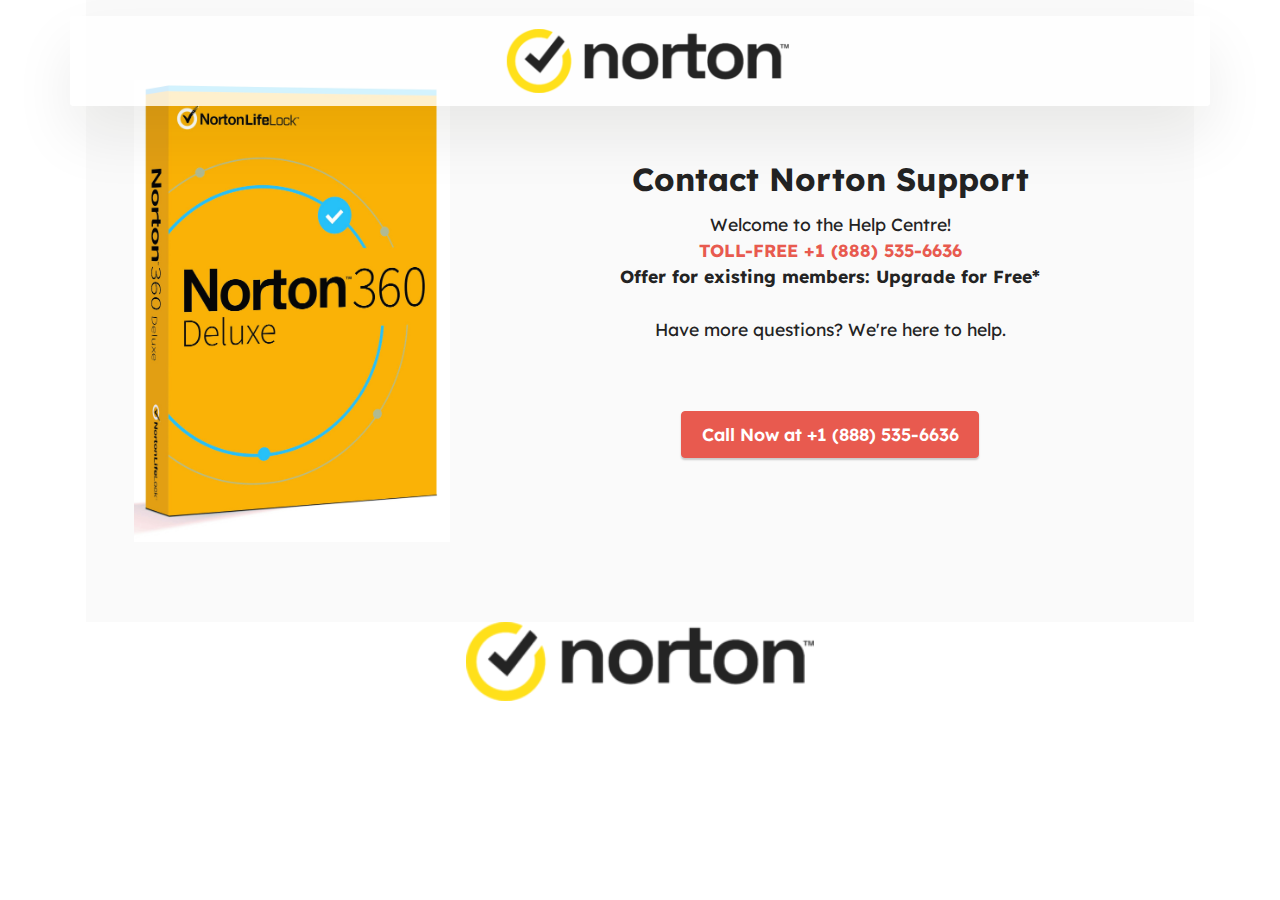
==== 1111.html @ 4863f23b "Add files via upload" ====
<!DOCTYPE html>
<html  >
<head>
  <!-- Site made with Mobirise Website Builder v5.9.6, https://mobirise.com -->
  <meta charset="UTF-8">
  <meta http-equiv="X-UA-Compatible" content="IE=edge">
  <meta name="generator" content="Mobirise v5.9.6, mobirise.com">
  <meta name="viewport" content="width=device-width, initial-scale=1, minimum-scale=1">
  <link rel="shortcut icon" href="assets/images/logo.png" type="image/x-icon">
  <meta name="description" content="">
  
  
  <title>Customer Service Number</title>
  <link rel="stylesheet" href="assets/web/assets/mobirise-icons2/mobirise2.css">
  <link rel="stylesheet" href="assets/bootstrap/css/bootstrap.min.css">
  <link rel="stylesheet" href="assets/bootstrap/css/bootstrap-grid.min.css">
  <link rel="stylesheet" href="assets/bootstrap/css/bootstrap-reboot.min.css">
  <link rel="stylesheet" href="assets/dropdown/css/style.css">
  <link rel="stylesheet" href="assets/theme/css/style.css">
  <link rel="preload" href="https://fonts.googleapis.com/css?family=Lexend:100,200,300,400,500,600,700,800,900&display=swap" as="style" onload="this.onload=null;this.rel='stylesheet'">
  <noscript><link rel="stylesheet" href="https://fonts.googleapis.com/css?family=Lexend:100,200,300,400,500,600,700,800,900&display=swap"></noscript>
  <link rel="preload" as="style" href="assets/mobirise/css/mbr-additional.css"><link rel="stylesheet" href="assets/mobirise/css/mbr-additional.css" type="text/css">

  
  
  
</head>
<body>
  
  <section data-bs-version="5.1" class="menu menu4 cid-udBqmnS8OK" once="menu" id="menu04-7">
	

	<nav class="navbar navbar-dropdown navbar-fixed-top navbar-expand-lg">
		<div class="container">
			<div class="navbar-brand">
				<span class="navbar-logo">
					<a href="tel:+18885356636">
						<img src="assets/images/nortonfull-horizontal-light-rgb-web-300x68.png" alt="Mobirise Website Builder" style="height: 4rem;">
					</a>
				</span>
				
			</div>
			
			
		</div>
	</nav>
</section>

<section data-bs-version="5.1" class="features17 cid-udBsUgcvlg" id="features17-9">
    

    
    
    <div class="container">
        <div class="content-wrapper">
            <div class="row align-items-center">
                <div class="col-12 col-lg-4">
                    <div class="image-wrapper">
                        <img src="assets/images/norton-360-deluxe-no-d-r-1.jpg" alt="Mobirise Website Builder">
                    </div>
                </div>
                <div class="col-12 col-lg">
                    <div class="text-wrapper">
                        <h6 class="card-title mbr-fonts-style display-5"><a href="tel:+18885356636" class="text-black"><strong>Contact Norton Support</strong></a></h6>
                        <p class="mbr-text mbr-fonts-style mb-4 display-4">
                            Welcome to the Help Centre!<br><a href="tel:+18885356636" class="text-primary"><strong>TOLL-FREE +1 (888) 535-6636</strong></a><br><strong>Offer for existing members: Upgrade for Free*</strong><br><br>Have more questions? We're here to help.<strong><br></strong><br></p>
                        <div class="mbr-section-btn mt-3"><a class="btn btn-primary display-4" href="https://mobiri.se">Call Now at +1 (888) 535-6636</a></div>
                    </div>
                </div>
            </div>
        </div>
    </div>
</section>

<section data-bs-version="5.1" class="image3 cid-udBuRyTdxO" id="image3-a">
    

    
    

    <div class="container">
        <div class="row justify-content-center">
            <div class="col-12 col-lg-4">
                <div class="image-wrapper">
                    <a href="tel:+18885356636"><img src="assets/images/nortonfull-horizontal-light-rgb-web-300x68.png" alt="Mobirise Website Builder"></a>
                    
                </div>
            </div>
        </div>
    </div>
</section>  
  
  
</body>
</html>
---- assets/web/assets/mobirise-icons2/mobirise2.css ----
@font-face {
  font-family: 'Moririse2';
  font-display: swap;
  src:  url('mobirise2.eot?f2bix4');
  src:  url('mobirise2.eot?f2bix4#iefix') format('embedded-opentype'),
    url('mobirise2.ttf?f2bix4') format('truetype'),
    url('mobirise2.woff?f2bix4') format('woff'),
    url('mobirise2.svg?f2bix4#mobirise2') format('svg');
  font-weight: normal;
  font-style: normal;
}

[class^="mobi-"], [class*=" mobi-"] {
  /* use !important to prevent issues with browser extensions that change fonts */
  font-family: 'Moririse2' !important;
  speak: none;
  font-style: normal;
  font-weight: normal;
  font-variant: normal;
  text-transform: none;
  line-height: 1;

  /* Better Font Rendering =========== */
  -webkit-font-smoothing: antialiased;
  -moz-osx-font-smoothing: grayscale;
}

.mobi-mbri-add-submenu:before {
  content: "\e900";
}
.mobi-mbri-alert:before {
  content: "\e901";
}
.mobi-mbri-align-center:before {
  content: "\e902";
}
.mobi-mbri-align-justify:before {
  content: "\e903";
}
.mobi-mbri-align-left:before {
  content: "\e904";
}
.mobi-mbri-align-right:before {
  content: "\e905";
}
.mobi-mbri-android:before {
  content: "\e906";
}
.mobi-mbri-apple:before {
  content: "\e907";
}
.mobi-mbri-arrow-down:before {
  content: "\e908";
}
.mobi-mbri-arrow-next:before {
  content: "\e909";
}
.mobi-mbri-arrow-prev:before {
  content: "\e90a";
}
.mobi-mbri-arrow-up:before {
  content: "\e90b";
}
.mobi-mbri-bold:before {
  content: "\e90c";
}
.mobi-mbri-bookmark:before {
  content: "\e90d";
}
.mobi-mbri-bootstrap:before {
  content: "\e90e";
}
.mobi-mbri-briefcase:before {
  content: "\e90f";
}
.mobi-mbri-browse:before {
  content: "\e910";
}
.mobi-mbri-bulleted-list:before {
  content: "\e911";
}
.mobi-mbri-calendar:before {
  content: "\e912";
}
.mobi-mbri-camera:before {
  content: "\e913";
}
.mobi-mbri-cart-add:before {
  content: "\e914";
}
.mobi-mbri-cart-full:before {
  content: "\e915";
}
.mobi-mbri-cash:before {
  content: "\e916";
}
.mobi-mbri-change-style:before {
  content: "\e917";
}
.mobi-mbri-chat:before {
  content: "\e918";
}
.mobi-mbri-clock:before {
  content: "\e919";
}
.mobi-mbri-close:before {
  content: "\e91a";
}
.mobi-mbri-cloud:before {
  content: "\e91b";
}
.mobi-mbri-code:before {
  content: "\e91c";
}
.mobi-mbri-contact-form:before {
  content: "\e91d";
}
.mobi-mbri-credit-card:before {
  content: "\e91e";
}
.mobi-mbri-cursor-click:before {
  content: "\e91f";
}
.mobi-mbri-cust-feedback:before {
  content: "\e920";
}
.mobi-mbri-database:before {
  content: "\e921";
}
.mobi-mbri-delivery:before {
  content: "\e922";
}
.mobi-mbri-desktop:before {
  content: "\e923";
}
.mobi-mbri-devices:before {
  content: "\e924";
}
.mobi-mbri-down:before {
  content: "\e925";
}
.mobi-mbri-download-2:before {
  content: "\e926";
}
.mobi-mbri-download:before {
  content: "\e927";
}
.mobi-mbri-drag-n-drop-2:before {
  content: "\e928";
}
.mobi-mbri-drag-n-drop:before {
  content: "\e929";
}
.mobi-mbri-edit-2:before {
  content: "\e92a";
}
.mobi-mbri-edit:before {
  content: "\e92b";
}
.mobi-mbri-error:before {
  content: "\e92c";
}
.mobi-mbri-extension:before {
  content: "\e92d";
}
.mobi-mbri-features:before {
  content: "\e92e";
}
.mobi-mbri-file:before {
  content: "\e92f";
}
.mobi-mbri-flag:before {
  content: "\e930";
}
.mobi-mbri-folder:before {
  content: "\e931";
}
.mobi-mbri-gift:before {
  content: "\e932";
}
.mobi-mbri-github:before {
  content: "\e933";
}
.mobi-mbri-globe-2:before {
  content: "\e934";
}
.mobi-mbri-globe:before {
  content: "\e935";
}
.mobi-mbri-growing-chart:before {
  content: "\e936";
}
.mobi-mbri-hearth:before {
  content: "\e937";
}
.mobi-mbri-help:before {
  content: "\e938";
}
.mobi-mbri-home:before {
  content: "\e939";
}
.mobi-mbri-hot-cup:before {
  content: "\e93a";
}
.mobi-mbri-idea:before {
  content: "\e93b";
}
.mobi-mbri-image-gallery:before {
  content: "\e93c";
}
.mobi-mbri-image-slider:before {
  content: "\e93d";
}
.mobi-mbri-info:before {
  content: "\e93e";
}
.mobi-mbri-italic:before {
  content: "\e93f";
}
.mobi-mbri-key:before {
  content: "\e940";
}
.mobi-mbri-laptop:before {
  content: "\e941";
}
.mobi-mbri-layers:before {
  content: "\e942";
}
.mobi-mbri-left-right:before {
  content: "\e943";
}
.mobi-mbri-left:before {
  content: "\e944";
}
.mobi-mbri-letter:before {
  content: "\e945";
}
.mobi-mbri-like:before {
  content: "\e946";
}
.mobi-mbri-link:before {
  content: "\e947";
}
.mobi-mbri-lock:before {
  content: "\e948";
}
.mobi-mbri-login:before {
  content: "\e949";
}
.mobi-mbri-logout:before {
  content: "\e94a";
}
.mobi-mbri-magic-stick:before {
  content: "\e94b";
}
.mobi-mbri-map-pin:before {
  content: "\e94c";
}
.mobi-mbri-menu:before {
  content: "\e94d";
}
.mobi-mbri-mobile-2:before {
  content: "\e94e";
}
.mobi-mbri-mobile-horizontal:before {
  content: "\e94f";
}
.mobi-mbri-mobile:before {
  content: "\e950";
}
.mobi-mbri-mobirise:before {
  content: "\e951";
}
.mobi-mbri-more-horizontal:before {
  content: "\e952";
}
.mobi-mbri-more-vertical:before {
  content: "\e953";
}
.mobi-mbri-music:before {
  content: "\e954";
}
.mobi-mbri-new-file:before {
  content: "\e955";
}
.mobi-mbri-numbered-list:before {
  content: "\e956";
}
.mobi-mbri-opened-folder:before {
  content: "\e957";
}
.mobi-mbri-pages:before {
  content: "\e958";
}
.mobi-mbri-paper-plane:before {
  content: "\e959";
}
.mobi-mbri-paperclip:before {
  content: "\e95a";
}
.mobi-mbri-phone:before {
  content: "\e95b";
}
.mobi-mbri-photo:before {
  content: "\e95c";
}
.mobi-mbri-photos:before {
  content: "\e95d";
}
.mobi-mbri-pin:before {
  content: "\e95e";
}
.mobi-mbri-play:before {
  content: "\e95f";
}
.mobi-mbri-plus:before {
  content: "\e960";
}
.mobi-mbri-preview:before {
  content: "\e961";
}
.mobi-mbri-print:before {
  content: "\e962";
}
.mobi-mbri-protect:before {
  content: "\e963";
}
.mobi-mbri-question:before {
  content: "\e964";
}
.mobi-mbri-quote-left:before {
  content: "\e965";
}
.mobi-mbri-quote-right:before {
  content: "\e966";
}
.mobi-mbri-redo:before {
  content: "\e967";
}
.mobi-mbri-refresh:before {
  content: "\e968";
}
.mobi-mbri-responsive-2:before {
  content: "\e969";
}
.mobi-mbri-responsive:before {
  content: "\e96a";
}
.mobi-mbri-right:before {
  content: "\e96b";
}
.mobi-mbri-rocket:before {
  content: "\e96c";
}
.mobi-mbri-sad-face:before {
  content: "\e96d";
}
.mobi-mbri-sale:before {
  content: "\e96e";
}
.mobi-mbri-save:before {
  content: "\e96f";
}
.mobi-mbri-search:before {
  content: "\e970";
}
.mobi-mbri-setting-2:before {
  content: "\e971";
}
.mobi-mbri-setting-3:before {
  content: "\e972";
}
.mobi-mbri-setting:before {
  content: "\e973";
}
.mobi-mbri-share:before {
  content: "\e974";
}
.mobi-mbri-shopping-bag:before {
  content: "\e975";
}
.mobi-mbri-shopping-basket:before {
  content: "\e976";
}
.mobi-mbri-shopping-cart:before {
  content: "\e977";
}
.mobi-mbri-sites:before {
  content: "\e978";
}
.mobi-mbri-smile-face:before {
  content: "\e979";
}
.mobi-mbri-speed:before {
  content: "\e97a";
}
.mobi-mbri-star:before {
  content: "\e97b";
}
.mobi-mbri-success:before {
  content: "\e97c";
}
.mobi-mbri-sun:before {
  content: "\e97d";
}
.mobi-mbri-sun2:before {
  content: "\e97e";
}
.mobi-mbri-tablet-vertical:before {
  content: "\e97f";
}
.mobi-mbri-tablet:before {
  content: "\e980";
}
.mobi-mbri-target:before {
  content: "\e981";
}
.mobi-mbri-timer:before {
  content: "\e982";
}
.mobi-mbri-to-ftp:before {
  content: "\e983";
}
.mobi-mbri-to-local-drive:before {
  content: "\e984";
}
.mobi-mbri-touch-swipe:before {
  content: "\e985";
}
.mobi-mbri-touch:before {
  content: "\e986";
}
.mobi-mbri-trash:before {
  content: "\e987";
}
.mobi-mbri-underline:before {
  content: "\e988";
}
.mobi-mbri-undo:before {
  content: "\e989";
}
.mobi-mbri-unlink:before {
  content: "\e98a";
}
.mobi-mbri-unlock:before {
  content: "\e98b";
}
.mobi-mbri-up-down:before {
  content: "\e98c";
}
.mobi-mbri-up:before {
  content: "\e98d";
}
.mobi-mbri-update:before {
  content: "\e98e";
}
.mobi-mbri-upload-2:before {
  content: "\e98f";
}
.mobi-mbri-upload:before {
  content: "\e990";
}
.mobi-mbri-user-2:before {
  content: "\e991";
}
.mobi-mbri-user:before {
  content: "\e992";
}
.mobi-mbri-users:before {
  content: "\e993";
}
.mobi-mbri-video-play:before {
  content: "\e994";
}
.mobi-mbri-video:before {
  content: "\e995";
}
.mobi-mbri-watch:before {
  content: "\e996";
}
.mobi-mbri-website-theme-2:before {
  content: "\e997";
}
.mobi-mbri-website-theme:before {
  content: "\e998";
}
.mobi-mbri-wifi:before {
  content: "\e999";
}
.mobi-mbri-windows:before {
  content: "\e99a";
}
.mobi-mbri-zoom-in:before {
  content: "\e99b";
}
.mobi-mbri-zoom-out:before {
  content: "\e99c";
}
---- assets/dropdown/css/style.css ----
.navbar-dropdown {
  left: 0;
  padding: 0;
  position: absolute;
  right: 0;
  top: 0;
  transition: all 0.45s ease;
  z-index: 1030;
  background: #282828; }
  .navbar-dropdown .navbar-logo {
    margin-right: 0.8rem;
    transition: margin 0.3s ease-in-out;
    vertical-align: middle; }
    .navbar-dropdown .navbar-logo img {
      height: 3.125rem;
      transition: all 0.3s ease-in-out; }
    .navbar-dropdown .navbar-logo.mbr-iconfont {
      font-size: 3.125rem;
      line-height: 3.125rem; }
  .navbar-dropdown .navbar-caption {
    font-weight: 700;
    white-space: normal;
    vertical-align: -4px;
    line-height: 3.125rem !important; }
    .navbar-dropdown .navbar-caption, .navbar-dropdown .navbar-caption:hover {
      color: inherit;
      text-decoration: none; }
  .navbar-dropdown .mbr-iconfont + .navbar-caption {
    vertical-align: -1px; }
  .navbar-dropdown.navbar-fixed-top {
    position: fixed; }
  .navbar-dropdown .navbar-brand span {
    vertical-align: -4px; }
  .navbar-dropdown.bg-color.transparent {
    background: none; }
  .navbar-dropdown.navbar-short .navbar-brand {
    padding: 0.625rem 0; }
    .navbar-dropdown.navbar-short .navbar-brand span {
      vertical-align: -1px; }
  .navbar-dropdown.navbar-short .navbar-caption {
    line-height: 2.375rem !important;
    vertical-align: -2px; }
  .navbar-dropdown.navbar-short .navbar-logo {
    margin-right: 0.5rem; }
    .navbar-dropdown.navbar-short .navbar-logo img {
      height: 2.375rem; }
    .navbar-dropdown.navbar-short .navbar-logo.mbr-iconfont {
      font-size: 2.375rem;
      line-height: 2.375rem; }
  .navbar-dropdown.navbar-short .mbr-table-cell {
    height: 3.625rem; }
  .navbar-dropdown .navbar-close {
    left: 0.6875rem;
    position: fixed;
    top: 0.75rem;
    z-index: 1000; }
  .navbar-dropdown .hamburger-icon {
    content: "";
    display: inline-block;
    vertical-align: middle;
    width: 16px;
    -webkit-box-shadow: 0 -6px 0 1px #282828,0 0 0 1px #282828,0 6px 0 1px #282828;
    -moz-box-shadow: 0 -6px 0 1px #282828,0 0 0 1px #282828,0 6px 0 1px #282828;
    box-shadow: 0 -6px 0 1px #282828,0 0 0 1px #282828,0 6px 0 1px #282828; }

.dropdown-menu .dropdown-toggle[data-toggle="dropdown-submenu"]::after {
  border-bottom: 0.35em solid transparent;
  border-left: 0.35em solid;
  border-right: 0;
  border-top: 0.35em solid transparent;
  margin-left: 0.3rem; }

.dropdown-menu .dropdown-item:focus {
  outline: 0; }

.nav-dropdown {
  font-size: 0.75rem;
  font-weight: 500;
  height: auto !important; }
  .nav-dropdown .nav-btn {
    padding-left: 1rem; }
  .nav-dropdown .link {
    margin: .667em 1.667em;
    font-weight: 500;
    padding: 0;
    transition: color .2s ease-in-out; }
    .nav-dropdown .link.dropdown-toggle {
      margin-right: 2.583em; }
      .nav-dropdown .link.dropdown-toggle::after {
        margin-left: .25rem;
        border-top: 0.35em solid;
        border-right: 0.35em solid transparent;
        border-left: 0.35em solid transparent;
        border-bottom: 0; }
      .nav-dropdown .link.dropdown-toggle[aria-expanded="true"] {
        margin: 0;
        padding: 0.667em 3.263em  0.667em 1.667em; }
  .nav-dropdown .link::after,
  .nav-dropdown .dropdown-item::after {
    color: inherit; }
  .nav-dropdown .btn {
    font-size: 0.75rem;
    font-weight: 700;
    letter-spacing: 0;
    margin-bottom: 0;
    padding-left: 1.25rem;
    padding-right: 1.25rem; }
  .nav-dropdown .dropdown-menu {
    border-radius: 0;
    border: 0;
    left: 0;
    margin: 0;
    padding-bottom: 1.25rem;
    padding-top: 1.25rem;
    position: relative; }
  .nav-dropdown .dropdown-submenu {
    margin-left: 0.125rem;
    top: 0; }
  .nav-dropdown .dropdown-item {
    font-weight: 500;
    line-height: 2;
    padding: 0.3846em 4.615em 0.3846em 1.5385em;
    position: relative;
    transition: color .2s ease-in-out, background-color .2s ease-in-out; }
    .nav-dropdown .dropdown-item::after {
      margin-top: -0.3077em;
      position: absolute;
      right: 1.1538em;
      top: 50%; }
    .nav-dropdown .dropdown-item:focus, .nav-dropdown .dropdown-item:hover {
      background: none; }

@media (max-width: 767px) {
  .nav-dropdown.navbar-toggleable-sm {
    bottom: 0;
    display: none;
    left: 0;
    overflow-x: hidden;
    position: fixed;
    top: 0;
    transform: translateX(-100%);
    -ms-transform: translateX(-100%);
    -webkit-transform: translateX(-100%);
    width: 18.75rem;
    z-index: 999; } }
.nav-dropdown.navbar-toggleable-xl {
  bottom: 0;
  display: none;
  left: 0;
  overflow-x: hidden;
  position: fixed;
  top: 0;
  transform: translateX(-100%);
  -ms-transform: translateX(-100%);
  -webkit-transform: translateX(-100%);
  width: 18.75rem;
  z-index: 999; }

.nav-dropdown-sm {
  display: block !important;
  overflow-x: hidden;
  overflow: auto;
  padding-top: 3.875rem; }
  .nav-dropdown-sm::after {
    content: "";
    display: block;
    height: 3rem;
    width: 100%; }
  .nav-dropdown-sm.collapse.in ~ .navbar-close {
    display: block !important; }
  .nav-dropdown-sm.collapsing, .nav-dropdown-sm.collapse.in {
    transform: translateX(0);
    -ms-transform: translateX(0);
    -webkit-transform: translateX(0);
    transition: all 0.25s ease-out;
    -webkit-transition: all 0.25s ease-out;
    background: #282828; }
  .nav-dropdown-sm.collapsing[aria-expanded="false"] {
    transform: translateX(-100%);
    -ms-transform: translateX(-100%);
    -webkit-transform: translateX(-100%); }
  .nav-dropdown-sm .nav-item {
    display: block;
    margin-left: 0 !important;
    padding-left: 0; }
  .nav-dropdown-sm .link,
  .nav-dropdown-sm .dropdown-item {
    border-top: 1px dotted rgba(255, 255, 255, 0.1);
    font-size: 0.8125rem;
    line-height: 1.6;
    margin: 0 !important;
    padding: 0.875rem 2.4rem 0.875rem 1.5625rem !important;
    position: relative;
    white-space: normal; }
    .nav-dropdown-sm .link:focus, .nav-dropdown-sm .link:hover,
    .nav-dropdown-sm .dropdown-item:focus,
    .nav-dropdown-sm .dropdown-item:hover {
      background: rgba(0, 0, 0, 0.2) !important;
      color: #c0a375; }
  .nav-dropdown-sm .nav-btn {
    position: relative;
    padding: 1.5625rem 1.5625rem 0 1.5625rem; }
    .nav-dropdown-sm .nav-btn::before {
      border-top: 1px dotted rgba(255, 255, 255, 0.1);
      content: "";
      left: 0;
      position: absolute;
      top: 0;
      width: 100%; }
    .nav-dropdown-sm .nav-btn + .nav-btn {
      padding-top: 0.625rem; }
      .nav-dropdown-sm .nav-btn + .nav-btn::before {
        display: none; }
  .nav-dropdown-sm .btn {
    padding: 0.625rem 0; }
  .nav-dropdown-sm .dropdown-toggle[data-toggle="dropdown-submenu"]::after {
    margin-left: .25rem;
    border-top: 0.35em solid;
    border-right: 0.35em solid transparent;
    border-left: 0.35em solid transparent;
    border-bottom: 0; }
  .nav-dropdown-sm .dropdown-toggle[data-toggle="dropdown-submenu"][aria-expanded="true"]::after {
    border-top: 0;
    border-right: 0.35em solid transparent;
    border-left: 0.35em solid transparent;
    border-bottom: 0.35em solid; }
  .nav-dropdown-sm .dropdown-menu {
    margin: 0;
    padding: 0;
    position: relative;
    top: 0;
    left: 0;
    width: 100%;
    border: 0;
    float: none;
    border-radius: 0;
    background: none; }
  .nav-dropdown-sm .dropdown-submenu {
    left: 100%;
    margin-left: 0.125rem;
    margin-top: -1.25rem;
    top: 0; }

.navbar-toggleable-sm .nav-dropdown .dropdown-menu {
  position: absolute; }

.navbar-toggleable-sm .nav-dropdown .dropdown-submenu {
  left: 100%;
  margin-left: 0.125rem;
  margin-top: -1.25rem;
  top: 0; }

.navbar-toggleable-sm.opened .nav-dropdown .dropdown-menu {
  position: relative; }

.navbar-toggleable-sm.opened .nav-dropdown .dropdown-submenu {
  left: 0;
  margin-left: 00rem;
  margin-top: 0rem;
  top: 0; }

.is-builder .nav-dropdown.collapsing {
  transition: none !important; }
---- assets/theme/css/style.css ----
@charset "UTF-8";
section {
  background-color: #ffffff;
}

body {
  font-style: normal;
  line-height: 1.5;
  font-weight: 400;
  color: #232323;
  position: relative;
}

button {
  background-color: transparent;
  border-color: transparent;
}

section,
.container,
.container-fluid {
  position: relative;
  word-wrap: break-word;
}

a.mbr-iconfont:hover {
  text-decoration: none;
}

.article .lead p,
.article .lead ul,
.article .lead ol,
.article .lead pre,
.article .lead blockquote {
  margin-bottom: 0;
}

a {
  font-style: normal;
  font-weight: 400;
  cursor: pointer;
}
a, a:hover {
  text-decoration: none;
}

.mbr-section-title {
  font-style: normal;
  line-height: 1.3;
}

.mbr-section-subtitle {
  line-height: 1.3;
}

.mbr-text {
  font-style: normal;
  line-height: 1.7;
}

h1,
h2,
h3,
h4,
h5,
h6,
.display-1,
.display-2,
.display-4,
.display-5,
.display-7,
span,
p,
a {
  line-height: 1;
  word-break: break-word;
  word-wrap: break-word;
  font-weight: 400;
}

b,
strong {
  font-weight: bold;
}

input:-webkit-autofill, input:-webkit-autofill:hover, input:-webkit-autofill:focus, input:-webkit-autofill:active {
  transition-delay: 9999s;
  -webkit-transition-property: background-color, color;
  transition-property: background-color, color;
}

textarea[type=hidden] {
  display: none;
}

section {
  background-position: 50% 50%;
  background-repeat: no-repeat;
  background-size: cover;
}
section .mbr-background-video,
section .mbr-background-video-preview {
  position: absolute;
  bottom: 0;
  left: 0;
  right: 0;
  top: 0;
}

.hidden {
  visibility: hidden;
}

.mbr-z-index20 {
  z-index: 20;
}

/*! Base colors */
.mbr-white {
  color: #ffffff;
}

.mbr-black {
  color: #111111;
}

.mbr-bg-white {
  background-color: #ffffff;
}

.mbr-bg-black {
  background-color: #000000;
}

/*! Text-aligns */
.align-left {
  text-align: left;
}

.align-center {
  text-align: center;
}

.align-right {
  text-align: right;
}

/*! Font-weight  */
.mbr-light {
  font-weight: 300;
}

.mbr-regular {
  font-weight: 400;
}

.mbr-semibold {
  font-weight: 500;
}

.mbr-bold {
  font-weight: 700;
}

/*! Media  */
.media-content {
  flex-basis: 100%;
}

.media-container-row {
  display: flex;
  flex-direction: row;
  flex-wrap: wrap;
  justify-content: center;
  align-content: center;
  align-items: start;
}
.media-container-row .media-size-item {
  width: 400px;
}

.media-container-column {
  display: flex;
  flex-direction: column;
  flex-wrap: wrap;
  justify-content: center;
  align-content: center;
  align-items: stretch;
}
.media-container-column > * {
  width: 100%;
}

@media (min-width: 992px) {
  .media-container-row {
    flex-wrap: nowrap;
  }
}
figure {
  margin-bottom: 0;
  overflow: hidden;
}

figure[mbr-media-size] {
  transition: width 0.1s;
}

img,
iframe {
  display: block;
  width: 100%;
}

.card {
  background-color: transparent;
  border: none;
}

.card-box {
  width: 100%;
}

.card-img {
  text-align: center;
  flex-shrink: 0;
  -webkit-flex-shrink: 0;
}

.media {
  max-width: 100%;
  margin: 0 auto;
}

.mbr-figure {
  align-self: center;
}

.media-container > div {
  max-width: 100%;
}

.mbr-figure img,
.card-img img {
  width: 100%;
}

@media (max-width: 991px) {
  .media-size-item {
    width: auto !important;
  }

  .media {
    width: auto;
  }

  .mbr-figure {
    width: 100% !important;
  }
}
/*! Buttons */
.mbr-section-btn {
  margin-left: -0.6rem;
  margin-right: -0.6rem;
  font-size: 0;
}

.btn {
  font-weight: 600;
  border-width: 1px;
  font-style: normal;
  margin: 0.6rem 0.6rem;
  white-space: normal;
  transition: all 0.2s ease-in-out;
  display: inline-flex;
  align-items: center;
  justify-content: center;
  word-break: break-word;
}

.btn-sm {
  font-weight: 600;
  letter-spacing: 0px;
  transition: all 0.3s ease-in-out;
}

.btn-md {
  font-weight: 600;
  letter-spacing: 0px;
  transition: all 0.3s ease-in-out;
}

.btn-lg {
  font-weight: 600;
  letter-spacing: 0px;
  transition: all 0.3s ease-in-out;
}

.btn-form {
  margin: 0;
}
.btn-form:hover {
  cursor: pointer;
}

nav .mbr-section-btn {
  margin-left: 0rem;
  margin-right: 0rem;
}

/*! Btn icon margin */
.btn .mbr-iconfont,
.btn.btn-sm .mbr-iconfont {
  order: 1;
  cursor: pointer;
  margin-left: 0.5rem;
  vertical-align: sub;
}

.btn.btn-md .mbr-iconfont,
.btn.btn-md .mbr-iconfont {
  margin-left: 0.8rem;
}

.mbr-regular {
  font-weight: 400;
}

.mbr-semibold {
  font-weight: 500;
}

.mbr-bold {
  font-weight: 700;
}

[type=submit] {
  -webkit-appearance: none;
}

/*! Full-screen */
.mbr-fullscreen .mbr-overlay {
  min-height: 100vh;
}

.mbr-fullscreen {
  display: flex;
  display: -moz-flex;
  display: -ms-flex;
  display: -o-flex;
  align-items: center;
  min-height: 100vh;
  padding-top: 3rem;
  padding-bottom: 3rem;
}

/*! Map */
.map {
  height: 25rem;
  position: relative;
}
.map iframe {
  width: 100%;
  height: 100%;
}

/*! Scroll to top arrow */
.mbr-arrow-up {
  bottom: 25px;
  right: 90px;
  position: fixed;
  text-align: right;
  z-index: 5000;
  color: #ffffff;
  font-size: 22px;
}

.mbr-arrow-up a {
  background: rgba(0, 0, 0, 0.2);
  border-radius: 50%;
  color: #fff;
  display: inline-block;
  height: 60px;
  width: 60px;
  border: 2px solid #fff;
  outline-style: none !important;
  position: relative;
  text-decoration: none;
  transition: all 0.3s ease-in-out;
  cursor: pointer;
  text-align: center;
}
.mbr-arrow-up a:hover {
  background-color: rgba(0, 0, 0, 0.4);
}
.mbr-arrow-up a i {
  line-height: 60px;
}

.mbr-arrow-up-icon {
  display: block;
  color: #fff;
}

.mbr-arrow-up-icon::before {
  content: "›";
  display: inline-block;
  font-family: serif;
  font-size: 22px;
  line-height: 1;
  font-style: normal;
  position: relative;
  top: 6px;
  left: -4px;
  transform: rotate(-90deg);
}

/*! Arrow Down */
.mbr-arrow {
  position: absolute;
  bottom: 45px;
  left: 50%;
  width: 60px;
  height: 60px;
  cursor: pointer;
  background-color: rgba(80, 80, 80, 0.5);
  border-radius: 50%;
  transform: translateX(-50%);
}
@media (max-width: 767px) {
  .mbr-arrow {
    display: none;
  }
}
.mbr-arrow > a {
  display: inline-block;
  text-decoration: none;
  outline-style: none;
  -webkit-animation: arrowdown 1.7s ease-in-out infinite;
          animation: arrowdown 1.7s ease-in-out infinite;
  color: #ffffff;
}
.mbr-arrow > a > i {
  position: absolute;
  top: -2px;
  left: 15px;
  font-size: 2rem;
}

#scrollToTop a i::before {
  content: "";
  position: absolute;
  display: block;
  border-bottom: 2.5px solid #fff;
  border-left: 2.5px solid #fff;
  width: 27.8%;
  height: 27.8%;
  left: 50%;
  top: 51%;
  transform: translateY(-30%) translateX(-50%) rotate(135deg);
}

@keyframes arrowdown {
  0% {
    transform: translateY(0px);
  }
  50% {
    transform: translateY(-5px);
  }
  100% {
    transform: translateY(0px);
  }
}
@-webkit-keyframes arrowdown {
  0% {
    transform: translateY(0px);
  }
  50% {
    transform: translateY(-5px);
  }
  100% {
    transform: translateY(0px);
  }
}
@media (max-width: 500px) {
  .mbr-arrow-up {
    left: 0;
    right: 0;
    text-align: center;
  }
}
/*Gradients animation*/
@keyframes gradient-animation {
  from {
    background-position: 0% 100%;
    -webkit-animation-timing-function: ease-in-out;
            animation-timing-function: ease-in-out;
  }
  to {
    background-position: 100% 0%;
    -webkit-animation-timing-function: ease-in-out;
            animation-timing-function: ease-in-out;
  }
}
@-webkit-keyframes gradient-animation {
  from {
    background-position: 0% 100%;
    -webkit-animation-timing-function: ease-in-out;
            animation-timing-function: ease-in-out;
  }
  to {
    background-position: 100% 0%;
    -webkit-animation-timing-function: ease-in-out;
            animation-timing-function: ease-in-out;
  }
}
.bg-gradient {
  background-size: 200% 200%;
  animation: gradient-animation 5s infinite alternate;
  -webkit-animation: gradient-animation 5s infinite alternate;
}

.menu .navbar-brand {
  display: -webkit-flex;
}
.menu .navbar-brand span {
  display: flex;
  display: -webkit-flex;
}
.menu .navbar-brand .navbar-caption-wrap {
  display: -webkit-flex;
}
.menu .navbar-brand .navbar-logo img {
  display: -webkit-flex;
  width: auto;
}
@media (min-width: 768px) and (max-width: 991px) {
  .menu .navbar-toggleable-sm .navbar-nav {
    display: -ms-flexbox;
  }
}
@media (max-width: 991px) {
  .menu .navbar-collapse {
    max-height: 93.5vh;
  }
  .menu .navbar-collapse.show {
    overflow: auto;
  }
}
@media (min-width: 992px) {
  .menu .navbar-nav.nav-dropdown {
    display: -webkit-flex;
  }
  .menu .navbar-toggleable-sm .navbar-collapse {
    display: -webkit-flex !important;
  }
  .menu .collapsed .navbar-collapse {
    max-height: 93.5vh;
  }
  .menu .collapsed .navbar-collapse.show {
    overflow: auto;
  }
}
@media (max-width: 767px) {
  .menu .navbar-collapse {
    max-height: 80vh;
  }
}

.nav-link .mbr-iconfont {
  margin-right: 0.5rem;
}

.navbar {
  display: -webkit-flex;
  -webkit-flex-wrap: wrap;
  -webkit-align-items: center;
  -webkit-justify-content: space-between;
}

.navbar-collapse {
  -webkit-flex-basis: 100%;
  -webkit-flex-grow: 1;
  -webkit-align-items: center;
}

.nav-dropdown .link {
  padding: 0.667em 1.667em !important;
  margin: 0 !important;
}

.nav {
  display: -webkit-flex;
  -webkit-flex-wrap: wrap;
}

.row {
  display: -webkit-flex;
  -webkit-flex-wrap: wrap;
}

.justify-content-center {
  -webkit-justify-content: center;
}

.form-inline {
  display: -webkit-flex;
}

.card-wrapper {
  -webkit-flex: 1;
}

.carousel-control {
  z-index: 10;
  display: -webkit-flex;
}

.carousel-controls {
  display: -webkit-flex;
}

.media {
  display: -webkit-flex;
}

.form-group:focus {
  outline: none;
}

.jq-selectbox__select {
  padding: 7px 0;
  position: relative;
}

.jq-selectbox__dropdown {
  overflow: hidden;
  border-radius: 10px;
  position: absolute;
  top: 100%;
  left: 0 !important;
  width: 100% !important;
}

.jq-selectbox__trigger-arrow {
  right: 0;
  transform: translateY(-50%);
}

.jq-selectbox li {
  padding: 1.07em 0.5em;
}

input[type=range] {
  padding-left: 0 !important;
  padding-right: 0 !important;
}

.modal-dialog,
.modal-content {
  height: 100%;
}

.modal-dialog .carousel-inner {
  height: calc(100vh - 1.75rem);
}
@media (max-width: 575px) {
  .modal-dialog .carousel-inner {
    height: calc(100vh - 1rem);
  }
}

.carousel-item {
  text-align: center;
}

.carousel-item img {
  margin: auto;
}

.navbar-toggler {
  align-self: flex-start;
  padding: 0.25rem 0.75rem;
  font-size: 1.25rem;
  line-height: 1;
  background: transparent;
  border: 1px solid transparent;
  border-radius: 0.25rem;
}

.navbar-toggler:focus,
.navbar-toggler:hover {
  text-decoration: none;
  box-shadow: none;
}

.navbar-toggler-icon {
  display: inline-block;
  width: 1.5em;
  height: 1.5em;
  vertical-align: middle;
  content: "";
  background: no-repeat center center;
  background-size: 100% 100%;
}

.navbar-toggler-left {
  position: absolute;
  left: 1rem;
}

.navbar-toggler-right {
  position: absolute;
  right: 1rem;
}

.card-img {
  width: auto;
}

.menu .navbar.collapsed:not(.beta-menu) {
  flex-direction: column;
}

.carousel-item.active,
.carousel-item-next,
.carousel-item-prev {
  display: flex;
}

.note-air-layout .dropup .dropdown-menu,
.note-air-layout .navbar-fixed-bottom .dropdown .dropdown-menu {
  bottom: initial !important;
}

html,
body {
  height: auto;
  min-height: 100vh;
}

.dropup .dropdown-toggle::after {
  display: none;
}

.form-asterisk {
  font-family: initial;
  position: absolute;
  top: -2px;
  font-weight: normal;
}

.form-control-label {
  position: relative;
  cursor: pointer;
  margin-bottom: 0.357em;
  padding: 0;
}

.alert {
  color: #ffffff;
  border-radius: 0;
  border: 0;
  font-size: 1.1rem;
  line-height: 1.5;
  margin-bottom: 1.875rem;
  padding: 1.25rem;
  position: relative;
  text-align: center;
}
.alert.alert-form::after {
  background-color: inherit;
  bottom: -7px;
  content: "";
  display: block;
  height: 14px;
  left: 50%;
  margin-left: -7px;
  position: absolute;
  transform: rotate(45deg);
  width: 14px;
}

.form-control {
  background-color: #ffffff;
  background-clip: border-box;
  color: #232323;
  line-height: 1rem !important;
  height: auto;
  padding: 0.6rem 1.2rem;
  transition: border-color 0.25s ease 0s;
  border: 1px solid transparent !important;
  border-radius: 4px;
  box-shadow: rgba(0, 0, 0, 0.07) 0px 1px 1px 0px, rgba(0, 0, 0, 0.07) 0px 1px 3px 0px, rgba(0, 0, 0, 0.03) 0px 0px 0px 1px;
}
.form-active .form-control:invalid {
  border-color: red;
}

form .row {
  margin-left: -0.6rem;
  margin-right: -0.6rem;
}
form .row [class*=col] {
  padding-left: 0.6rem;
  padding-right: 0.6rem;
}

form .mbr-section-btn {
  margin: 0;
  padding-left: 0.6rem;
  padding-right: 0.6rem;
}

form .btn {
  display: flex;
  padding: 0.6rem 1.2rem;
  margin: 0;
}

form .form-check-input {
  margin-top: 0.5;
}

textarea.form-control {
  line-height: 1.5rem !important;
}

.form-group {
  margin-bottom: 1.2rem;
}

.form-control,
form .btn {
  min-height: 48px;
}

.gdpr-block label span.textGDPR input[name=gdpr] {
  top: 7px;
}

.form-control:focus {
  box-shadow: none;
}

:focus {
  outline: none;
}

.mbr-overlay {
  background-color: #000;
  bottom: 0;
  left: 0;
  opacity: 0.5;
  position: absolute;
  right: 0;
  top: 0;
  z-index: 0;
  pointer-events: none;
}

blockquote {
  font-style: italic;
  padding: 3rem;
  font-size: 1.09rem;
  position: relative;
  border-left: 3px solid;
}

ul,
ol,
pre,
blockquote {
  margin-bottom: 2.3125rem;
}

.mt-4 {
  margin-top: 2rem !important;
}

.mb-4 {
  margin-bottom: 2rem !important;
}

@media (min-width: 992px) {
  .container {
    padding-left: 16px;
    padding-right: 16px;
  }

  .row {
    margin-left: -16px;
    margin-right: -16px;
  }
  .row > [class*=col] {
    padding-left: 16px;
    padding-right: 16px;
  }
}
@media (min-width: 768px) {
  .container-fluid {
    padding-left: 32px;
    padding-right: 32px;
  }
}
@media (min-width: 768px) and (max-width: 991px) {
  .mbr-container {
    padding-left: 32px;
    padding-right: 32px;
  }
}
@media (max-width: 767px) {
  .mbr-container {
    padding-left: 16px;
    padding-right: 16px;
  }
}
.card-wrapper,
.item-wrapper {
  overflow: hidden;
}

.app-video-wrapper > img {
  opacity: 1;
}

.item {
  position: relative;
}

.dropdown-menu .dropdown-menu {
  left: 100%;
}

.dropdown-item + .dropdown-menu {
  display: none;
}

.dropdown-item:hover + .dropdown-menu,
.dropdown-menu:hover {
  display: block;
}

@media (min-aspect-ratio: 16/9) {
  .mbr-video-foreground {
    height: 300% !important;
    top: -100% !important;
  }
}
@media (max-aspect-ratio: 16/9) {
  .mbr-video-foreground {
    width: 300% !important;
    left: -100% !important;
  }
}.engine {
	position: absolute;
	text-indent: -2400px;
	text-align: center;
	padding: 0;
	top: 0;
	left: -2400px;
}
---- assets/mobirise/css/mbr-additional.css ----
body {
  font-family: Jost;
}
.display-1 {
  font-family: 'Lexend', sans-serif;
  font-size: 4.6rem;
  line-height: 1.1;
}
.display-1 > .mbr-iconfont {
  font-size: 5.75rem;
}
.display-2 {
  font-family: 'Lexend', sans-serif;
  font-size: 3rem;
  line-height: 1.1;
}
.display-2 > .mbr-iconfont {
  font-size: 3.75rem;
}
.display-4 {
  font-family: 'Lexend', sans-serif;
  font-size: 1.1rem;
  line-height: 1.5;
}
.display-4 > .mbr-iconfont {
  font-size: 1.375rem;
}
.display-5 {
  font-family: 'Lexend', sans-serif;
  font-size: 2rem;
  line-height: 1.5;
}
.display-5 > .mbr-iconfont {
  font-size: 2.5rem;
}
.display-7 {
  font-family: 'Lexend', sans-serif;
  font-size: 1.2rem;
  line-height: 1.5;
}
.display-7 > .mbr-iconfont {
  font-size: 1.5rem;
}
/* ---- Fluid typography for mobile devices ---- */
/* 1.4 - font scale ratio ( bootstrap == 1.42857 ) */
/* 100vw - current viewport width */
/* (48 - 20)  48 == 48rem == 768px, 20 == 20rem == 320px(minimal supported viewport) */
/* 0.65 - min scale variable, may vary */
@media (max-width: 992px) {
  .display-1 {
    font-size: 3.68rem;
  }
}
@media (max-width: 768px) {
  .display-1 {
    font-size: 3.22rem;
    font-size: calc( 2.26rem + (4.6 - 2.26) * ((100vw - 20rem) / (48 - 20)));
    line-height: calc( 1.1 * (2.26rem + (4.6 - 2.26) * ((100vw - 20rem) / (48 - 20))));
  }
  .display-2 {
    font-size: 2.4rem;
    font-size: calc( 1.7rem + (3 - 1.7) * ((100vw - 20rem) / (48 - 20)));
    line-height: calc( 1.3 * (1.7rem + (3 - 1.7) * ((100vw - 20rem) / (48 - 20))));
  }
  .display-4 {
    font-size: 0.88rem;
    font-size: calc( 1.0350000000000001rem + (1.1 - 1.0350000000000001) * ((100vw - 20rem) / (48 - 20)));
    line-height: calc( 1.4 * (1.0350000000000001rem + (1.1 - 1.0350000000000001) * ((100vw - 20rem) / (48 - 20))));
  }
  .display-5 {
    font-size: 1.6rem;
    font-size: calc( 1.35rem + (2 - 1.35) * ((100vw - 20rem) / (48 - 20)));
    line-height: calc( 1.4 * (1.35rem + (2 - 1.35) * ((100vw - 20rem) / (48 - 20))));
  }
  .display-7 {
    font-size: 0.96rem;
    font-size: calc( 1.07rem + (1.2 - 1.07) * ((100vw - 20rem) / (48 - 20)));
    line-height: calc( 1.4 * (1.07rem + (1.2 - 1.07) * ((100vw - 20rem) / (48 - 20))));
  }
}
/* Buttons */
.btn {
  padding: 0.6rem 1.2rem;
  border-radius: 4px;
}
.btn-sm {
  padding: 0.6rem 1.2rem;
  border-radius: 4px;
}
.btn-md {
  padding: 0.6rem 1.2rem;
  border-radius: 4px;
}
.btn-lg {
  padding: 1rem 2.6rem;
  border-radius: 4px;
}
.bg-primary {
  background-color: #e85a4f !important;
}
.bg-success {
  background-color: #40b0bf !important;
}
.bg-info {
  background-color: #47b5ed !important;
}
.bg-warning {
  background-color: #ffe161 !important;
}
.bg-danger {
  background-color: #ff9966 !important;
}
.btn-primary,
.btn-primary:active {
  background-color: #e85a4f !important;
  border-color: #e85a4f !important;
  color: #ffffff !important;
  box-shadow: 0 2px 2px 0 rgba(0, 0, 0, 0.2);
}
.btn-primary:hover,
.btn-primary:focus,
.btn-primary.focus,
.btn-primary.active {
  color: #ffffff !important;
  background-color: #c6261a !important;
  border-color: #c6261a !important;
  box-shadow: 0 2px 5px 0 rgba(0, 0, 0, 0.2);
}
.btn-primary.disabled,
.btn-primary:disabled {
  color: #ffffff !important;
  background-color: #c6261a !important;
  border-color: #c6261a !important;
}
.btn-secondary,
.btn-secondary:active {
  background-color: #d8c3a5 !important;
  border-color: #d8c3a5 !important;
  color: #ffffff !important;
  box-shadow: 0 2px 2px 0 rgba(0, 0, 0, 0.2);
}
.btn-secondary:hover,
.btn-secondary:focus,
.btn-secondary.focus,
.btn-secondary.active {
  color: #ffffff !important;
  background-color: #be9b69 !important;
  border-color: #be9b69 !important;
  box-shadow: 0 2px 5px 0 rgba(0, 0, 0, 0.2);
}
.btn-secondary.disabled,
.btn-secondary:disabled {
  color: #ffffff !important;
  background-color: #be9b69 !important;
  border-color: #be9b69 !important;
}
.btn-info,
.btn-info:active {
  background-color: #47b5ed !important;
  border-color: #47b5ed !important;
  color: #ffffff !important;
  box-shadow: 0 2px 2px 0 rgba(0, 0, 0, 0.2);
}
.btn-info:hover,
.btn-info:focus,
.btn-info.focus,
.btn-info.active {
  color: #ffffff !important;
  background-color: #148cca !important;
  border-color: #148cca !important;
  box-shadow: 0 2px 5px 0 rgba(0, 0, 0, 0.2);
}
.btn-info.disabled,
.btn-info:disabled {
  color: #ffffff !important;
  background-color: #148cca !important;
  border-color: #148cca !important;
}
.btn-success,
.btn-success:active {
  background-color: #40b0bf !important;
  border-color: #40b0bf !important;
  color: #ffffff !important;
  box-shadow: 0 2px 2px 0 rgba(0, 0, 0, 0.2);
}
.btn-success:hover,
.btn-success:focus,
.btn-success.focus,
.btn-success.active {
  color: #ffffff !important;
  background-color: #2a747e !important;
  border-color: #2a747e !important;
  box-shadow: 0 2px 5px 0 rgba(0, 0, 0, 0.2);
}
.btn-success.disabled,
.btn-success:disabled {
  color: #ffffff !important;
  background-color: #2a747e !important;
  border-color: #2a747e !important;
}
.btn-warning,
.btn-warning:active {
  background-color: #ffe161 !important;
  border-color: #ffe161 !important;
  color: #614f00 !important;
  box-shadow: 0 2px 2px 0 rgba(0, 0, 0, 0.2);
}
.btn-warning:hover,
.btn-warning:focus,
.btn-warning.focus,
.btn-warning.active {
  color: #0a0800 !important;
  background-color: #ffd10a !important;
  border-color: #ffd10a !important;
  box-shadow: 0 2px 5px 0 rgba(0, 0, 0, 0.2);
}
.btn-warning.disabled,
.btn-warning:disabled {
  color: #614f00 !important;
  background-color: #ffd10a !important;
  border-color: #ffd10a !important;
}
.btn-danger,
.btn-danger:active {
  background-color: #ff9966 !important;
  border-color: #ff9966 !important;
  color: #ffffff !important;
  box-shadow: 0 2px 2px 0 rgba(0, 0, 0, 0.2);
}
.btn-danger:hover,
.btn-danger:focus,
.btn-danger.focus,
.btn-danger.active {
  color: #ffffff !important;
  background-color: #ff5f0f !important;
  border-color: #ff5f0f !important;
  box-shadow: 0 2px 5px 0 rgba(0, 0, 0, 0.2);
}
.btn-danger.disabled,
.btn-danger:disabled {
  color: #ffffff !important;
  background-color: #ff5f0f !important;
  border-color: #ff5f0f !important;
}
.btn-white,
.btn-white:active {
  background-color: #fafafa !important;
  border-color: #fafafa !important;
  color: #7a7a7a !important;
  box-shadow: 0 2px 2px 0 rgba(0, 0, 0, 0.2);
}
.btn-white:hover,
.btn-white:focus,
.btn-white.focus,
.btn-white.active {
  color: #4f4f4f !important;
  background-color: #cfcfcf !important;
  border-color: #cfcfcf !important;
  box-shadow: 0 2px 5px 0 rgba(0, 0, 0, 0.2);
}
.btn-white.disabled,
.btn-white:disabled {
  color: #7a7a7a !important;
  background-color: #cfcfcf !important;
  border-color: #cfcfcf !important;
}
.btn-black,
.btn-black:active {
  background-color: #232323 !important;
  border-color: #232323 !important;
  color: #ffffff !important;
  box-shadow: 0 2px 2px 0 rgba(0, 0, 0, 0.2);
}
.btn-black:hover,
.btn-black:focus,
.btn-black.focus,
.btn-black.active {
  color: #ffffff !important;
  background-color: #000000 !important;
  border-color: #000000 !important;
  box-shadow: 0 2px 5px 0 rgba(0, 0, 0, 0.2);
}
.btn-black.disabled,
.btn-black:disabled {
  color: #ffffff !important;
  background-color: #000000 !important;
  border-color: #000000 !important;
}
.btn-primary-outline,
.btn-primary-outline:active {
  background-color: transparent !important;
  border-color: transparent;
  color: #e85a4f;
}
.btn-primary-outline:hover,
.btn-primary-outline:focus,
.btn-primary-outline.focus,
.btn-primary-outline.active {
  color: #c6261a !important;
  background-color: transparent!important;
  border-color: transparent!important;
  box-shadow: none!important;
}
.btn-primary-outline.disabled,
.btn-primary-outline:disabled {
  color: #ffffff !important;
  background-color: #e85a4f !important;
  border-color: #e85a4f !important;
}
.btn-secondary-outline,
.btn-secondary-outline:active {
  background-color: transparent !important;
  border-color: transparent;
  color: #d8c3a5;
}
.btn-secondary-outline:hover,
.btn-secondary-outline:focus,
.btn-secondary-outline.focus,
.btn-secondary-outline.active {
  color: #be9b69 !important;
  background-color: transparent!important;
  border-color: transparent!important;
  box-shadow: none!important;
}
.btn-secondary-outline.disabled,
.btn-secondary-outline:disabled {
  color: #ffffff !important;
  background-color: #d8c3a5 !important;
  border-color: #d8c3a5 !important;
}
.btn-info-outline,
.btn-info-outline:active {
  background-color: transparent !important;
  border-color: transparent;
  color: #47b5ed;
}
.btn-info-outline:hover,
.btn-info-outline:focus,
.btn-info-outline.focus,
.btn-info-outline.active {
  color: #148cca !important;
  background-color: transparent!important;
  border-color: transparent!important;
  box-shadow: none!important;
}
.btn-info-outline.disabled,
.btn-info-outline:disabled {
  color: #ffffff !important;
  background-color: #47b5ed !important;
  border-color: #47b5ed !important;
}
.btn-success-outline,
.btn-success-outline:active {
  background-color: transparent !important;
  border-color: transparent;
  color: #40b0bf;
}
.btn-success-outline:hover,
.btn-success-outline:focus,
.btn-success-outline.focus,
.btn-success-outline.active {
  color: #2a747e !important;
  background-color: transparent!important;
  border-color: transparent!important;
  box-shadow: none!important;
}
.btn-success-outline.disabled,
.btn-success-outline:disabled {
  color: #ffffff !important;
  background-color: #40b0bf !important;
  border-color: #40b0bf !important;
}
.btn-warning-outline,
.btn-warning-outline:active {
  background-color: transparent !important;
  border-color: transparent;
  color: #ffe161;
}
.btn-warning-outline:hover,
.btn-warning-outline:focus,
.btn-warning-outline.focus,
.btn-warning-outline.active {
  color: #ffd10a !important;
  background-color: transparent!important;
  border-color: transparent!important;
  box-shadow: none!important;
}
.btn-warning-outline.disabled,
.btn-warning-outline:disabled {
  color: #614f00 !important;
  background-color: #ffe161 !important;
  border-color: #ffe161 !important;
}
.btn-danger-outline,
.btn-danger-outline:active {
  background-color: transparent !important;
  border-color: transparent;
  color: #ff9966;
}
.btn-danger-outline:hover,
.btn-danger-outline:focus,
.btn-danger-outline.focus,
.btn-danger-outline.active {
  color: #ff5f0f !important;
  background-color: transparent!important;
  border-color: transparent!important;
  box-shadow: none!important;
}
.btn-danger-outline.disabled,
.btn-danger-outline:disabled {
  color: #ffffff !important;
  background-color: #ff9966 !important;
  border-color: #ff9966 !important;
}
.btn-black-outline,
.btn-black-outline:active {
  background-color: transparent !important;
  border-color: transparent;
  color: #232323;
}
.btn-black-outline:hover,
.btn-black-outline:focus,
.btn-black-outline.focus,
.btn-black-outline.active {
  color: #000000 !important;
  background-color: transparent!important;
  border-color: transparent!important;
  box-shadow: none!important;
}
.btn-black-outline.disabled,
.btn-black-outline:disabled {
  color: #ffffff !important;
  background-color: #232323 !important;
  border-color: #232323 !important;
}
.btn-white-outline,
.btn-white-outline:active {
  background-color: transparent !important;
  border-color: transparent;
  color: #fafafa;
}
.btn-white-outline:hover,
.btn-white-outline:focus,
.btn-white-outline.focus,
.btn-white-outline.active {
  color: #cfcfcf !important;
  background-color: transparent!important;
  border-color: transparent!important;
  box-shadow: none!important;
}
.btn-white-outline.disabled,
.btn-white-outline:disabled {
  color: #7a7a7a !important;
  background-color: #fafafa !important;
  border-color: #fafafa !important;
}
.text-primary {
  color: #e85a4f !important;
}
.text-secondary {
  color: #d8c3a5 !important;
}
.text-success {
  color: #40b0bf !important;
}
.text-info {
  color: #47b5ed !important;
}
.text-warning {
  color: #ffe161 !important;
}
.text-danger {
  color: #ff9966 !important;
}
.text-white {
  color: #fafafa !important;
}
.text-black {
  color: #232323 !important;
}
a.text-primary:hover,
a.text-primary:focus,
a.text-primary.active {
  color: #b92418 !important;
}
a.text-secondary:hover,
a.text-secondary:focus,
a.text-secondary.active {
  color: #b9945e !important;
}
a.text-success:hover,
a.text-success:focus,
a.text-success.active {
  color: #266a73 !important;
}
a.text-info:hover,
a.text-info:focus,
a.text-info.active {
  color: #1283bc !important;
}
a.text-warning:hover,
a.text-warning:focus,
a.text-warning.active {
  color: #facb00 !important;
}
a.text-danger:hover,
a.text-danger:focus,
a.text-danger.active {
  color: #ff5500 !important;
}
a.text-white:hover,
a.text-white:focus,
a.text-white.active {
  color: #c7c7c7 !important;
}
a.text-black:hover,
a.text-black:focus,
a.text-black.active {
  color: #000000 !important;
}
a[class*="text-"]:not(.nav-link):not(.dropdown-item):not([role]):not(.navbar-caption) {
  position: relative;
  background-image: transparent;
  background-size: 10000px 2px;
  background-repeat: no-repeat;
  background-position: 0px 1.2em;
  background-position: -10000px 1.2em;
}
a[class*="text-"]:not(.nav-link):not(.dropdown-item):not([role]):not(.navbar-caption):hover {
  transition: background-position 2s ease-in-out;
  background-image: linear-gradient(currentColor 50%, currentColor 50%);
  background-position: 0px 1.2em;
}
.nav-tabs .nav-link.active {
  color: #e85a4f;
}
.nav-tabs .nav-link:not(.active) {
  color: #232323;
}
.alert-success {
  background-color: #70c770;
}
.alert-info {
  background-color: #47b5ed;
}
.alert-warning {
  background-color: #ffe161;
}
.alert-danger {
  background-color: #ff9966;
}
.mbr-gallery-filter li.active .btn {
  background-color: #e85a4f;
  border-color: #e85a4f;
  color: #ffffff;
}
.mbr-gallery-filter li.active .btn:focus {
  box-shadow: none;
}
a,
a:hover {
  color: #e85a4f;
}
.mbr-plan-header.bg-primary .mbr-plan-subtitle,
.mbr-plan-header.bg-primary .mbr-plan-price-desc {
  color: #ffffff;
}
.mbr-plan-header.bg-success .mbr-plan-subtitle,
.mbr-plan-header.bg-success .mbr-plan-price-desc {
  color: #a0d8df;
}
.mbr-plan-header.bg-info .mbr-plan-subtitle,
.mbr-plan-header.bg-info .mbr-plan-price-desc {
  color: #ffffff;
}
.mbr-plan-header.bg-warning .mbr-plan-subtitle,
.mbr-plan-header.bg-warning .mbr-plan-price-desc {
  color: #ffffff;
}
.mbr-plan-header.bg-danger .mbr-plan-subtitle,
.mbr-plan-header.bg-danger .mbr-plan-price-desc {
  color: #ffffff;
}
/* Scroll to top button*/
.scrollToTop_wraper {
  display: none;
}
.form-control {
  font-family: 'Lexend', sans-serif;
  font-size: 1.1rem;
  line-height: 1.5;
  font-weight: 400;
}
.form-control > .mbr-iconfont {
  font-size: 1.375rem;
}
.form-control:hover,
.form-control:focus {
  box-shadow: rgba(0, 0, 0, 0.07) 0px 1px 1px 0px, rgba(0, 0, 0, 0.07) 0px 1px 3px 0px, rgba(0, 0, 0, 0.03) 0px 0px 0px 1px;
  border-color: #e85a4f !important;
}
.form-control:-webkit-input-placeholder {
  font-family: 'Lexend', sans-serif;
  font-size: 1.1rem;
  line-height: 1.5;
  font-weight: 400;
}
.form-control:-webkit-input-placeholder > .mbr-iconfont {
  font-size: 1.375rem;
}
blockquote {
  border-color: #e85a4f;
}
/* Forms */
.jq-selectbox li:hover,
.jq-selectbox li.selected {
  background-color: #e85a4f;
  color: #ffffff;
}
.jq-number__spin {
  transition: 0.25s ease;
}
.jq-number__spin:hover {
  border-color: #e85a4f;
}
.jq-selectbox .jq-selectbox__trigger-arrow,
.jq-number__spin.minus:after,
.jq-number__spin.plus:after {
  transition: 0.4s;
  border-top-color: #353535;
  border-bottom-color: #353535;
}
.jq-selectbox:hover .jq-selectbox__trigger-arrow,
.jq-number__spin.minus:hover:after,
.jq-number__spin.plus:hover:after {
  border-top-color: #e85a4f;
  border-bottom-color: #e85a4f;
}
.xdsoft_datetimepicker .xdsoft_calendar td.xdsoft_default,
.xdsoft_datetimepicker .xdsoft_calendar td.xdsoft_current,
.xdsoft_datetimepicker .xdsoft_timepicker .xdsoft_time_box > div > div.xdsoft_current {
  color: #ffffff !important;
  background-color: #e85a4f !important;
  box-shadow: none !important;
}
.xdsoft_datetimepicker .xdsoft_calendar td:hover,
.xdsoft_datetimepicker .xdsoft_timepicker .xdsoft_time_box > div > div:hover {
  color: #000000 !important;
  background: #d8c3a5 !important;
  box-shadow: none !important;
}
.lazy-bg {
  background-image: none !important;
}
.lazy-placeholder:not(section),
.lazy-none {
  display: block;
  position: relative;
  padding-bottom: 56.25%;
  width: 100%;
  height: auto;
}
iframe.lazy-placeholder,
.lazy-placeholder:after {
  content: '';
  position: absolute;
  width: 200px;
  height: 200px;
  background: transparent no-repeat center;
  background-size: contain;
  top: 50%;
  left: 50%;
  transform: translateX(-50%) translateY(-50%);
  background-image: url("data:image/svg+xml;charset=UTF-8,%3csvg width='32' height='32' viewBox='0 0 64 64' xmlns='http://www.w3.org/2000/svg' stroke='%23e85a4f' %3e%3cg fill='none' fill-rule='evenodd'%3e%3cg transform='translate(16 16)' stroke-width='2'%3e%3ccircle stroke-opacity='.5' cx='16' cy='16' r='16'/%3e%3cpath d='M32 16c0-9.94-8.06-16-16-16'%3e%3canimateTransform attributeName='transform' type='rotate' from='0 16 16' to='360 16 16' dur='1s' repeatCount='indefinite'/%3e%3c/path%3e%3c/g%3e%3c/g%3e%3c/svg%3e");
}
section.lazy-placeholder:after {
  opacity: 0.5;
}
body {
  overflow-x: hidden;
}
a {
  transition: color 0.6s;
}
.cid-sFF0ciwnEL {
  z-index: 1000;
  width: 100%;
  position: relative;
  min-height: 60px;
}
.cid-sFF0ciwnEL nav.navbar {
  position: fixed;
}
.cid-sFF0ciwnEL .dropdown-item:before {
  font-family: Moririse2 !important;
  content: "\e966";
  display: inline-block;
  width: 0;
  position: absolute;
  left: 1rem;
  top: 0.5rem;
  margin-right: 0.5rem;
  line-height: 1;
  font-size: inherit;
  vertical-align: middle;
  text-align: center;
  overflow: hidden;
  transform: scale(0, 1);
  transition: all 0.25s ease-in-out;
}
.cid-sFF0ciwnEL .dropdown-menu {
  padding: 0;
  border-radius: 4px;
  box-shadow: 0 1px 3px 0 rgba(0, 0, 0, 0.1);
}
.cid-sFF0ciwnEL .dropdown-item {
  border-bottom: 1px solid #e6e6e6;
}
.cid-sFF0ciwnEL .dropdown-item:hover,
.cid-sFF0ciwnEL .dropdown-item:focus {
  background: #e85a4f !important;
  color: white !important;
}
.cid-sFF0ciwnEL .dropdown-item:first-child {
  border-top-left-radius: 4px;
  border-top-right-radius: 4px;
}
.cid-sFF0ciwnEL .dropdown-item:last-child {
  border-bottom: none;
  border-bottom-left-radius: 4px;
  border-bottom-right-radius: 4px;
}
.cid-sFF0ciwnEL .nav-dropdown .link {
  padding: 0 0.3em !important;
  margin: 0.667em 1em !important;
}
.cid-sFF0ciwnEL .nav-dropdown .link.dropdown-toggle::after {
  margin-left: 0.5rem;
  margin-top: 0.2rem;
}
.cid-sFF0ciwnEL .nav-link {
  position: relative;
}
.cid-sFF0ciwnEL .container {
  display: flex;
  margin: auto;
}
.cid-sFF0ciwnEL .iconfont-wrapper {
  color: #000000 !important;
  font-size: 1.5rem;
  padding-right: 0.5rem;
}
.cid-sFF0ciwnEL .dropdown-menu,
.cid-sFF0ciwnEL .navbar.opened {
  background: #ffffff !important;
}
.cid-sFF0ciwnEL .nav-item:focus,
.cid-sFF0ciwnEL .nav-link:focus {
  outline: none;
}
.cid-sFF0ciwnEL .dropdown .dropdown-menu .dropdown-item {
  width: auto;
  transition: all 0.25s ease-in-out;
}
.cid-sFF0ciwnEL .dropdown .dropdown-menu .dropdown-item::after {
  right: 0.5rem;
}
.cid-sFF0ciwnEL .dropdown .dropdown-menu .dropdown-item .mbr-iconfont {
  margin-right: 0.5rem;
  vertical-align: sub;
}
.cid-sFF0ciwnEL .dropdown .dropdown-menu .dropdown-item .mbr-iconfont:before {
  display: inline-block;
  transform: scale(1, 1);
  transition: all 0.25s ease-in-out;
}
.cid-sFF0ciwnEL .collapsed .dropdown-menu .dropdown-item:before {
  display: none;
}
.cid-sFF0ciwnEL .collapsed .dropdown .dropdown-menu .dropdown-item {
  padding: 0.235em 1.5em 0.235em 1.5em !important;
  transition: none;
  margin: 0 !important;
}
.cid-sFF0ciwnEL .navbar {
  min-height: 70px;
  transition: all 0.3s;
  border-bottom: 1px solid transparent;
  box-shadow: 0 1px 3px 0 rgba(0, 0, 0, 0.1);
  background: #ffffff;
}
.cid-sFF0ciwnEL .navbar.opened {
  transition: all 0.3s;
}
.cid-sFF0ciwnEL .navbar .dropdown-item {
  padding: 0.5rem 1.8rem;
}
.cid-sFF0ciwnEL .navbar .navbar-logo img {
  width: auto;
}
.cid-sFF0ciwnEL .navbar .navbar-collapse {
  justify-content: flex-end;
  z-index: 1;
}
.cid-sFF0ciwnEL .navbar.collapsed {
  justify-content: center;
}
.cid-sFF0ciwnEL .navbar.collapsed .nav-item .nav-link::before {
  display: none;
}
.cid-sFF0ciwnEL .navbar.collapsed.opened .dropdown-menu {
  top: 0;
}
.cid-sFF0ciwnEL .navbar.collapsed .dropdown-menu .dropdown-submenu {
  left: 0 !important;
}
.cid-sFF0ciwnEL .navbar.collapsed .dropdown-menu .dropdown-item:after {
  right: auto;
}
.cid-sFF0ciwnEL .navbar.collapsed .dropdown-menu .dropdown-toggle[data-toggle="dropdown-submenu"]:after {
  margin-left: 0.5rem;
  margin-top: 0.2rem;
  border-top: 0.35em solid;
  border-right: 0.35em solid transparent;
  border-left: 0.35em solid transparent;
  border-bottom: 0;
  top: 41%;
}
.cid-sFF0ciwnEL .navbar.collapsed ul.navbar-nav li {
  margin: auto;
}
.cid-sFF0ciwnEL .navbar.collapsed .dropdown-menu .dropdown-item {
  padding: 0.25rem 1.5rem;
  text-align: center;
}
.cid-sFF0ciwnEL .navbar.collapsed .icons-menu {
  padding-left: 0;
  padding-right: 0;
  padding-top: 0.5rem;
  padding-bottom: 0.5rem;
}
@media (max-width: 991px) {
  .cid-sFF0ciwnEL .navbar .nav-item .nav-link::before {
    display: none;
  }
  .cid-sFF0ciwnEL .navbar.opened .dropdown-menu {
    top: 0;
  }
  .cid-sFF0ciwnEL .navbar .dropdown-menu .dropdown-submenu {
    left: 0 !important;
  }
  .cid-sFF0ciwnEL .navbar .dropdown-menu .dropdown-item:after {
    right: auto;
  }
  .cid-sFF0ciwnEL .navbar .dropdown-menu .dropdown-toggle[data-toggle="dropdown-submenu"]:after {
    margin-left: 0.5rem;
    margin-top: 0.2rem;
    border-top: 0.35em solid;
    border-right: 0.35em solid transparent;
    border-left: 0.35em solid transparent;
    border-bottom: 0;
    top: 40%;
  }
  .cid-sFF0ciwnEL .navbar .navbar-logo img {
    height: 3rem !important;
  }
  .cid-sFF0ciwnEL .navbar ul.navbar-nav li {
    margin: auto;
  }
  .cid-sFF0ciwnEL .navbar .dropdown-menu .dropdown-item {
    padding: 0.25rem 1.5rem !important;
    text-align: center;
  }
  .cid-sFF0ciwnEL .navbar .navbar-brand {
    flex-shrink: initial;
    flex-basis: auto;
    word-break: break-word;
    padding-right: 2rem;
  }
  .cid-sFF0ciwnEL .navbar .navbar-toggler {
    flex-basis: auto;
  }
  .cid-sFF0ciwnEL .navbar .icons-menu {
    padding-left: 0;
    padding-top: 0.5rem;
    padding-bottom: 0.5rem;
  }
}
.cid-sFF0ciwnEL .navbar.navbar-short {
  min-height: 60px;
}
.cid-sFF0ciwnEL .navbar.navbar-short .navbar-logo img {
  height: 2.5rem !important;
}
.cid-sFF0ciwnEL .navbar.navbar-short .navbar-brand {
  min-height: 60px;
  padding: 0;
}
.cid-sFF0ciwnEL .navbar-brand {
  min-height: 70px;
  flex-shrink: 0;
  align-items: center;
  margin-right: 0;
  padding: 10px 0;
  transition: all 0.3s;
  word-break: break-word;
  z-index: 1;
}
.cid-sFF0ciwnEL .navbar-brand .navbar-caption {
  line-height: inherit !important;
}
.cid-sFF0ciwnEL .navbar-brand .navbar-logo a {
  outline: none;
}
.cid-sFF0ciwnEL .dropdown-item.active,
.cid-sFF0ciwnEL .dropdown-item:active {
  background-color: transparent;
}
.cid-sFF0ciwnEL .navbar-expand-lg .navbar-nav .nav-link {
  padding: 0;
}
.cid-sFF0ciwnEL .nav-dropdown .link.dropdown-toggle {
  margin-right: 1.667em;
}
.cid-sFF0ciwnEL .nav-dropdown .link.dropdown-toggle[aria-expanded="true"] {
  margin-right: 0;
  padding: 0.667em 1.667em;
}
.cid-sFF0ciwnEL .navbar.navbar-expand-lg .dropdown .dropdown-menu {
  background: #ffffff;
}
.cid-sFF0ciwnEL .navbar.navbar-expand-lg .dropdown .dropdown-menu .dropdown-submenu {
  margin: 0;
  left: 100%;
}
.cid-sFF0ciwnEL .navbar .dropdown.open > .dropdown-menu {
  display: block;
}
.cid-sFF0ciwnEL ul.navbar-nav {
  flex-wrap: wrap;
}
.cid-sFF0ciwnEL .navbar-buttons {
  text-align: center;
  min-width: 170px;
}
.cid-sFF0ciwnEL button.navbar-toggler {
  outline: none;
  width: 31px;
  height: 20px;
  cursor: pointer;
  transition: all 0.2s;
  position: relative;
  align-self: center;
}
.cid-sFF0ciwnEL button.navbar-toggler .hamburger span {
  position: absolute;
  right: 0;
  width: 30px;
  height: 2px;
  border-right: 5px;
  background-color: #000000;
}
.cid-sFF0ciwnEL button.navbar-toggler .hamburger span:nth-child(1) {
  top: 0;
  transition: all 0.2s;
}
.cid-sFF0ciwnEL button.navbar-toggler .hamburger span:nth-child(2) {
  top: 8px;
  transition: all 0.15s;
}
.cid-sFF0ciwnEL button.navbar-toggler .hamburger span:nth-child(3) {
  top: 8px;
  transition: all 0.15s;
}
.cid-sFF0ciwnEL button.navbar-toggler .hamburger span:nth-child(4) {
  top: 16px;
  transition: all 0.2s;
}
.cid-sFF0ciwnEL nav.opened .hamburger span:nth-child(1) {
  top: 8px;
  width: 0;
  opacity: 0;
  right: 50%;
  transition: all 0.2s;
}
.cid-sFF0ciwnEL nav.opened .hamburger span:nth-child(2) {
  transform: rotate(45deg);
  transition: all 0.25s;
}
.cid-sFF0ciwnEL nav.opened .hamburger span:nth-child(3) {
  transform: rotate(-45deg);
  transition: all 0.25s;
}
.cid-sFF0ciwnEL nav.opened .hamburger span:nth-child(4) {
  top: 8px;
  width: 0;
  opacity: 0;
  right: 50%;
  transition: all 0.2s;
}
.cid-sFF0ciwnEL .navbar-dropdown {
  padding: 0 1rem;
  position: fixed;
}
.cid-sFF0ciwnEL a.nav-link {
  display: flex;
  align-items: center;
  justify-content: center;
}
.cid-sFF0ciwnEL .icons-menu {
  flex-wrap: nowrap;
  display: flex;
  justify-content: center;
  padding-left: 1rem;
  padding-right: 1rem;
  padding-top: 0.3rem;
  text-align: center;
}
@media screen and (-ms-high-contrast: active), (-ms-high-contrast: none) {
  .cid-sFF0ciwnEL .navbar {
    height: 70px;
  }
  .cid-sFF0ciwnEL .navbar.opened {
    height: auto;
  }
  .cid-sFF0ciwnEL .nav-item .nav-link:hover::before {
    width: 175%;
    max-width: calc(100% + 2rem);
    left: -1rem;
  }
}
.cid-sFF0SGinka {
  background-color: #eae7dc;
}
.cid-sFF0SGinka .row {
  align-items: center;
}
@media (max-width: 991px) {
  .cid-sFF0SGinka .image-wrapper {
    padding: 1rem;
  }
}
@media (min-width: 992px) {
  .cid-sFF0SGinka .text-wrapper {
    padding: 0 2rem;
  }
}
.cid-sFF0SGinka .mbr-section-title {
  color: #e85a4f;
}
.cid-sFF0SGinka .mbr-text,
.cid-sFF0SGinka .mbr-section-btn {
  color: #8e8d8a;
}
.cid-sFF75ZhH2d {
  padding-top: 6rem;
  padding-bottom: 6rem;
  background-color: #ffffff;
}
@media (max-width: 991px) {
  .cid-sFF75ZhH2d .image-wrapper {
    margin-bottom: 1rem;
  }
}
.cid-sFF75ZhH2d img {
  width: 100%;
}
@media (min-width: 992px) {
  .cid-sFF75ZhH2d .text-wrapper {
    padding: 2rem;
  }
}
.cid-sFF75ZhH2d .mbr-section-title {
  color: #e43f3f;
}
.cid-sFF75ZhH2d .mbr-text {
  color: #8e8d8a;
}
.cid-udBqmnS8OK {
  z-index: 1000;
  width: 100%;
}
.cid-udBqmnS8OK .dropdown-item:before {
  font-family: Moririse2 !important;
  content: "\e966";
  display: inline-block;
  width: 0;
  position: absolute;
  left: 1rem;
  top: 0.5rem;
  margin-right: 0.5rem;
  line-height: 1;
  font-size: inherit;
  vertical-align: middle;
  text-align: center;
  overflow: hidden;
  transform: scale(0, 1);
  transition: all 0.25s ease-in-out;
}
@media (max-width: 767px) {
  .cid-udBqmnS8OK .navbar-toggler {
    transform: scale(0.8);
  }
}
.cid-udBqmnS8OK .navbar-nav {
  margin: auto;
  margin-left: 0;
}
@media (min-width: 992px) {
  .cid-udBqmnS8OK .navbar-nav {
    max-width: 45%;
  }
}
.cid-udBqmnS8OK .navbar-nav .nav-item {
  padding: 0 !important;
  transition: .3s all !important;
}
.cid-udBqmnS8OK .navbar-nav .nav-item .nav-link {
  padding: 16px !important;
  margin: 0 !important;
  border-radius: 1rem !important;
  transition: .3s all !important;
  border-radius: 4px !important;
}
.cid-udBqmnS8OK .navbar-nav .nav-item .nav-link:hover {
  background-color: rgba(27, 31, 10, 0.06);
}
.cid-udBqmnS8OK .navbar-nav .open .nav-link::after {
  transform: rotate(180deg);
}
@media (min-width: 992px) {
  .cid-udBqmnS8OK .navbar-nav .open .nav-link::before {
    content: "";
    width: 100%;
    height: 20px;
    top: 100%;
    background: transparent;
    position: absolute;
  }
}
.cid-udBqmnS8OK .navbar-nav .dropdown-item {
  padding: 12px !important;
  border-radius: 0.5rem !important;
  margin: 0 8px !important;
  transition: .3s all !important;
  border-radius: 4px !important;
}
.cid-udBqmnS8OK .navbar-nav .dropdown-item:hover {
  background-color: rgba(27, 31, 10, 0.06);
}
@media (min-width: 992px) {
  .cid-udBqmnS8OK .navbar-nav {
    padding-left: 1.5rem;
  }
}
.cid-udBqmnS8OK .navbar-logo {
  padding-left: 1rem;
  margin: 0 !important;
}
@media (min-width: 992px) {
  .cid-udBqmnS8OK .navbar-logo {
    position: absolute;
    left: 50%;
    top: 50%;
    transform: translate(-50%, -50%);
  }
}
@media (max-width: 767px) {
  .cid-udBqmnS8OK .navbar-logo {
    padding-left: 1rem;
  }
}
.cid-udBqmnS8OK .navbar-brand {
  flex-shrink: 0;
  align-items: center;
  margin-right: 0;
  padding: 10px 0;
  transition: all 0.3s;
  word-break: break-word;
  z-index: 1;
}
.cid-udBqmnS8OK .navbar-brand img {
  max-width: 100%;
  max-height: 100%;
  border-radius: 0px !important;
}
.cid-udBqmnS8OK .navbar-brand .navbar-caption {
  line-height: inherit !important;
}
.cid-udBqmnS8OK .navbar-brand .navbar-logo a {
  outline: none;
}
.cid-udBqmnS8OK .nav-link {
  width: fit-content;
  position: relative;
}
.cid-udBqmnS8OK .navbar-caption {
  padding-left: 2rem;
  padding-right: .5rem;
}
@media (max-width: 767px) {
  .cid-udBqmnS8OK .navbar-caption {
    padding-left: 1rem;
  }
}
@media (max-width: 767px) {
  .cid-udBqmnS8OK .nav-dropdown {
    padding-bottom: 0.5rem;
  }
}
.cid-udBqmnS8OK .nav-dropdown .link.dropdown-toggle::after {
  margin-left: 0.5rem;
  margin-top: 0.2rem;
  transition: .3s all;
}
.cid-udBqmnS8OK .container {
  display: flex;
  height: 90px;
  position: relative;
  padding: 0.5rem 0.6rem;
  flex-wrap: nowrap;
  background: rgba(255, 255, 255, 0.8) !important;
  left: 0;
  right: 0;
  -webkit-box-pack: justify;
  -ms-flex-pack: justify;
  justify-content: flex-end;
  -webkit-box-align: center;
  -webkit-align-items: center;
  -ms-flex-align: center;
  align-items: center;
  border-radius: 100vw;
  margin-top: 1rem;
  background-color: #ffffff;
  box-shadow: 0 30px 60px 0 rgba(27, 31, 10, 0.08);
  border-radius: 4px !important;
}
@media (max-width: 992px) {
  .cid-udBqmnS8OK .container {
    padding-right: 2rem;
  }
}
@media (max-width: 767px) {
  .cid-udBqmnS8OK .container {
    width: 95%;
    height: 56px !important;
    padding-right: 1rem;
    margin-top: 0rem;
  }
}
.cid-udBqmnS8OK .iconfont-wrapper {
  color: #000000 !important;
  font-size: 1.5rem;
  padding-right: 0.5rem;
}
.cid-udBqmnS8OK .dropdown-menu {
  flex-wrap: wrap;
  flex-direction: column;
  max-width: 100%;
  padding: 12px 4px !important;
  border-radius: 1.5rem;
  transition: .3s all !important;
  min-width: auto;
  background: #ffffff;
  background: rgba(255, 255, 255, 0.8) !important;
  border-radius: 4px !important;
}
.cid-udBqmnS8OK .nav-item:focus,
.cid-udBqmnS8OK .nav-link:focus {
  outline: none;
}
.cid-udBqmnS8OK .dropdown .dropdown-menu .dropdown-item {
  width: auto;
  transition: all 0.25s ease-in-out;
}
.cid-udBqmnS8OK .dropdown .dropdown-menu .dropdown-item::after {
  right: 0.5rem;
}
.cid-udBqmnS8OK .dropdown .dropdown-menu .dropdown-item .mbr-iconfont {
  margin-right: 0.5rem;
  vertical-align: sub;
}
.cid-udBqmnS8OK .dropdown .dropdown-menu .dropdown-item .mbr-iconfont:before {
  display: inline-block;
  transform: scale(1, 1);
  transition: all 0.25s ease-in-out;
}
.cid-udBqmnS8OK .collapsed .dropdown-menu .dropdown-item:before {
  display: none;
}
.cid-udBqmnS8OK .collapsed .dropdown .dropdown-menu .dropdown-item {
  padding: 0.235em 1.5em 0.235em 1.5em !important;
  transition: none;
  margin: 0 !important;
}
.cid-udBqmnS8OK .navbar {
  min-height: 90px;
  transition: all 0.3s;
  border-bottom: 1px solid transparent;
  background: transparent !important;
  padding: 0 !important;
  border: none !important;
  box-shadow: none !important;
  border-radius: 0 !important;
}
.cid-udBqmnS8OK .navbar.opened {
  transition: all 0.3s;
}
.cid-udBqmnS8OK .navbar .dropdown-item {
  padding: 0.5rem 1.8rem;
}
.cid-udBqmnS8OK .navbar .navbar-logo img {
  width: auto;
}
.cid-udBqmnS8OK .navbar .navbar-collapse {
  justify-content: flex-end;
}
.cid-udBqmnS8OK .navbar.collapsed {
  justify-content: center;
}
.cid-udBqmnS8OK .navbar.collapsed .nav-item .nav-link::before {
  display: none;
}
.cid-udBqmnS8OK .navbar.collapsed.opened .dropdown-menu {
  top: 0;
}
@media (min-width: 992px) {
  .cid-udBqmnS8OK .navbar.collapsed.opened:not(.navbar-short) .navbar-collapse {
    max-height: calc(98.5vh - 4rem);
  }
}
.cid-udBqmnS8OK .navbar.collapsed .dropdown-menu .dropdown-submenu {
  left: 0 !important;
}
.cid-udBqmnS8OK .navbar.collapsed .dropdown-menu .dropdown-item:after {
  right: auto;
}
.cid-udBqmnS8OK .navbar.collapsed .dropdown-menu .dropdown-toggle[data-toggle="dropdown-submenu"]:after {
  margin-left: 0.5rem;
  margin-top: 0.2rem;
  border-top: 0.35em solid;
  border-right: 0.35em solid transparent;
  border-left: 0.35em solid transparent;
  border-bottom: 0;
  top: 41%;
}
.cid-udBqmnS8OK .navbar.collapsed ul.navbar-nav li {
  margin: auto;
}
.cid-udBqmnS8OK .navbar.collapsed .dropdown-menu .dropdown-item {
  padding: 0.25rem 1.5rem;
  text-align: center;
}
.cid-udBqmnS8OK .navbar.collapsed .icons-menu {
  padding-left: 0;
  padding-right: 0;
  padding-top: 0.5rem;
  padding-bottom: 0.5rem;
}
@media (max-width: 767px) {
  .cid-udBqmnS8OK .navbar {
    min-height: 72px;
  }
  .cid-udBqmnS8OK .navbar .navbar-logo img {
    height: 2rem !important;
  }
}
@media (max-width: 991px) {
  .cid-udBqmnS8OK .navbar .nav-item .nav-link::before {
    display: none;
  }
  .cid-udBqmnS8OK .navbar.opened .dropdown-menu {
    top: 0;
  }
  .cid-udBqmnS8OK .navbar .dropdown-menu .dropdown-submenu {
    left: 0 !important;
  }
  .cid-udBqmnS8OK .navbar .dropdown-menu .dropdown-item:after {
    right: auto;
  }
  .cid-udBqmnS8OK .navbar .dropdown-menu .dropdown-toggle[data-toggle="dropdown-submenu"]:after {
    margin-left: 0.5rem;
    margin-top: 0.2rem;
    border-top: 0.35em solid;
    border-right: 0.35em solid transparent;
    border-left: 0.35em solid transparent;
    border-bottom: 0;
    top: 40%;
  }
  .cid-udBqmnS8OK .navbar .dropdown-menu .dropdown-item {
    padding: 0.25rem 1.5rem !important;
    text-align: center;
  }
  .cid-udBqmnS8OK .navbar .navbar-brand {
    flex-shrink: initial;
    flex-basis: auto;
    word-break: break-word;
    padding-right: 10px;
  }
  .cid-udBqmnS8OK .navbar .navbar-toggler {
    flex-basis: auto;
  }
  .cid-udBqmnS8OK .navbar .icons-menu {
    padding-left: 0;
    padding-top: 0.5rem;
    padding-bottom: 0.5rem;
  }
}
.cid-udBqmnS8OK .navbar.navbar-short .navbar-logo img {
  height: 2rem;
}
.cid-udBqmnS8OK .dropdown-item.active,
.cid-udBqmnS8OK .dropdown-item:active {
  background-color: transparent;
}
.cid-udBqmnS8OK .navbar-expand-lg .navbar-nav .nav-link {
  padding: 0;
}
.cid-udBqmnS8OK .nav-dropdown .link.dropdown-toggle {
  margin-right: 1.667em;
}
.cid-udBqmnS8OK .nav-dropdown .link.dropdown-toggle[aria-expanded="true"] {
  margin-right: 0;
  padding: 0.667em 1.667em;
}
.cid-udBqmnS8OK .navbar.navbar-expand-lg .dropdown .dropdown-menu {
  background: #ffffff;
}
.cid-udBqmnS8OK .navbar.navbar-expand-lg .dropdown .dropdown-menu .dropdown-submenu {
  margin: 0;
  left: 105%;
  transform: none;
  top: -12px;
}
.cid-udBqmnS8OK .navbar .dropdown.open > .dropdown-menu {
  display: flex;
}
.cid-udBqmnS8OK ul.navbar-nav {
  flex-wrap: wrap;
}
.cid-udBqmnS8OK .navbar-buttons {
  text-align: center;
  min-width: 140px;
}
@media (max-width: 992px) {
  .cid-udBqmnS8OK .navbar-buttons {
    text-align: left;
  }
}
.cid-udBqmnS8OK button.navbar-toggler {
  outline: none;
  width: 31px;
  height: 20px;
  cursor: pointer;
  transition: all 0.2s;
  position: relative;
  align-self: center;
}
.cid-udBqmnS8OK button.navbar-toggler .hamburger span {
  position: absolute;
  right: 0;
  width: 30px;
  height: 2px;
  border-right: 5px;
  background-color: #000000;
}
.cid-udBqmnS8OK button.navbar-toggler .hamburger span:nth-child(1) {
  top: 0;
  transition: all 0.2s;
}
.cid-udBqmnS8OK button.navbar-toggler .hamburger span:nth-child(2) {
  top: 8px;
  transition: all 0.15s;
}
.cid-udBqmnS8OK button.navbar-toggler .hamburger span:nth-child(3) {
  top: 8px;
  transition: all 0.15s;
}
.cid-udBqmnS8OK button.navbar-toggler .hamburger span:nth-child(4) {
  top: 16px;
  transition: all 0.2s;
}
.cid-udBqmnS8OK nav.opened .hamburger span:nth-child(1) {
  top: 8px;
  width: 0;
  opacity: 0;
  right: 50%;
  transition: all 0.2s;
}
.cid-udBqmnS8OK nav.opened .hamburger span:nth-child(2) {
  transform: rotate(45deg);
  transition: all 0.25s;
}
.cid-udBqmnS8OK nav.opened .hamburger span:nth-child(3) {
  transform: rotate(-45deg);
  transition: all 0.25s;
}
.cid-udBqmnS8OK nav.opened .hamburger span:nth-child(4) {
  top: 8px;
  width: 0;
  opacity: 0;
  right: 50%;
  transition: all 0.2s;
}
.cid-udBqmnS8OK .navbar-dropdown {
  padding: 0 1rem;
}
.cid-udBqmnS8OK a.nav-link {
  display: flex;
  align-items: center;
  justify-content: center;
}
.cid-udBqmnS8OK .icons-menu {
  flex-wrap: nowrap;
  display: flex;
  justify-content: center;
  padding-left: 1rem;
  padding-right: 1rem;
  padding-top: 0.3rem;
  text-align: center;
}
@media (max-width: 992px) {
  .cid-udBqmnS8OK .icons-menu {
    justify-content: flex-start;
    margin-bottom: .5rem;
  }
}
@media screen and (-ms-high-contrast: active), (-ms-high-contrast: none) {
  .cid-udBqmnS8OK .navbar {
    height: 70px;
  }
  .cid-udBqmnS8OK .navbar.opened {
    height: auto;
  }
  .cid-udBqmnS8OK .nav-item .nav-link:hover::before {
    width: 175%;
    max-width: calc(100% + 2rem);
    left: -1rem;
  }
}
.cid-udBqmnS8OK .navbar .dropdown > .dropdown-menu {
  display: none;
  width: max-content;
  max-width: 500px !important;
  transform: translateX(-50%);
  top: calc(100% + 20px);
  left: 50%;
}
.cid-udBqmnS8OK .navbar .dropdown > .dropdown-menu .dropdown-item {
  line-height: 1 !important;
}
.cid-udBqmnS8OK .navbar .dropdown > .dropdown-menu .dropdown .dropdown-item {
  align-items: center;
  display: flex;
  height: max-content !important;
  min-height: max-content !important;
}
.cid-udBqmnS8OK .navbar .dropdown > .dropdown-menu .dropdown .dropdown-item::after {
  display: inline-block;
  position: static;
  margin-left: 0.5rem;
  margin-top: 0;
  margin-right: 0;
  margin-bottom: 0;
  transition: .3s all;
  transform: rotate(-90deg);
}
.cid-udBqmnS8OK .navbar .dropdown > .dropdown-menu .dropdown.open .dropdown-item::after {
  transform: rotate(0deg);
}
.cid-udBqmnS8OK .mbr-section-btn {
  margin: -0.6rem -0.6rem;
}
.cid-udBqmnS8OK .navbar-toggler {
  margin-left: 12px;
  margin-right: 8px;
  order: 1000;
}
@media (max-width: 991px) {
  .cid-udBqmnS8OK .navbar-brand {
    margin-right: auto;
  }
  .cid-udBqmnS8OK .navbar-collapse {
    z-index: -1 !important;
    position: absolute;
    top: 110%;
    left: 0;
    width: 100%;
    padding: 1rem;
    border-radius: 1.5rem;
    background: #ffffff;
    opacity: 1;
    border-color: rgba(255, 255, 255, 0.8) !important;
    background: rgba(255, 255, 255, 0.8) !important;
    backdrop-filter: blur(8px);
    border-radius: 4px !important;
  }
  .cid-udBqmnS8OK .navbar-nav .nav-item .nav-link::after {
    margin-left: 10px;
  }
  .cid-udBqmnS8OK .navbar-nav .dropdown-item:hover {
    background-color: rgba(27, 31, 10, 0.06);
  }
  .cid-udBqmnS8OK .navbar .dropdown > .dropdown-menu {
    max-width: 100% !important;
    transform: translateX(0);
    top: 10px;
    left: 0;
    padding: 8px !important;
    border-radius: 1rem;
    background-color: rgba(27, 31, 10, 0.04) !important;
  }
  .cid-udBqmnS8OK .navbar .dropdown > .dropdown-menu .dropdown-item {
    padding: 8px !important;
    line-height: 1 !important;
    margin-bottom: 4px !important;
  }
  .cid-udBqmnS8OK .navbar .dropdown > .dropdown-menu .dropdown .dropdown-item {
    align-items: center;
    display: flex;
    height: max-content !important;
    min-height: max-content !important;
  }
  .cid-udBqmnS8OK .navbar .dropdown > .dropdown-menu .dropdown .dropdown-item::after {
    display: inline-block;
    position: static;
    margin-left: 0.5rem;
    margin-top: 0;
    margin-right: 0;
    margin-bottom: 0;
    transition: .3s all;
    transform: rotate(0deg);
  }
  .cid-udBqmnS8OK .navbar .dropdown > .dropdown-menu .dropdown.open .dropdown-item::after {
    transform: rotate(180deg);
  }
  .cid-udBqmnS8OK .navbar .dropdown > .dropdown-menu .dropdown-submenu {
    position: static;
    width: 100%;
    max-width: 100% !important;
    transform: translateX(0) !important;
    top: 0;
    left: 0;
    padding: 8px !important;
    border-radius: 1rem;
    background-color: rgba(27, 31, 10, 0.04) !important;
  }
  .cid-udBqmnS8OK .navbar .dropdown.open > .dropdown-menu {
    display: flex !important;
    flex-direction: column;
    align-items: flex-start;
  }
}
@media (max-width: 575px) {
  .cid-udBqmnS8OK .navbar-collapse {
    padding: 1rem;
  }
}
.cid-udBsUgcvlg {
  padding-top: 0rem;
  padding-bottom: 0rem;
  background-color: #ffffff;
}
.cid-udBsUgcvlg .mbr-fallback-image.disabled {
  display: none;
}
.cid-udBsUgcvlg .mbr-fallback-image {
  display: block;
  background-size: cover;
  background-position: center center;
  width: 100%;
  height: 100%;
  position: absolute;
  top: 0;
}
.cid-udBsUgcvlg .content-wrapper {
  background: #fafafa;
}
@media (max-width: 991px) {
  .cid-udBsUgcvlg .content-wrapper .image-wrapper {
    margin-bottom: 2rem;
  }
}
@media (max-width: 767px) {
  .cid-udBsUgcvlg .content-wrapper {
    padding: 1rem;
  }
}
@media (min-width: 768px) and (max-width: 991px) {
  .cid-udBsUgcvlg .content-wrapper {
    padding: 2rem;
  }
}
@media (min-width: 992px) {
  .cid-udBsUgcvlg .content-wrapper {
    padding: 5rem 3rem;
  }
  .cid-udBsUgcvlg .content-wrapper .text-wrapper {
    padding-left: 2rem;
  }
}
.cid-udBsUgcvlg .image-wrapper img {
  width: 100%;
  object-fit: cover;
}
.cid-udBsUgcvlg .card-title {
  text-align: center;
}
.cid-udBsUgcvlg .mbr-text,
.cid-udBsUgcvlg .mbr-section-btn {
  text-align: center;
}
.cid-udBuRyTdxO {
  padding-top: 0rem;
  padding-bottom: 0rem;
  background-color: #ffffff;
}
.cid-udBuRyTdxO .mbr-fallback-image.disabled {
  display: none;
}
.cid-udBuRyTdxO .mbr-fallback-image {
  display: block;
  background-size: cover;
  background-position: center center;
  width: 100%;
  height: 100%;
  position: absolute;
  top: 0;
}
@media (max-width: 991px) {
  .cid-udBuRyTdxO .image-wrapper {
    margin-bottom: 1rem;
  }
}
.cid-udBuRyTdxO .row {
  flex-direction: row-reverse;
}
.cid-udBuRyTdxO img {
  width: 100%;
}
.cid-sFF0ciwnEL {
  z-index: 1000;
  width: 100%;
  position: relative;
  min-height: 60px;
}
.cid-sFF0ciwnEL nav.navbar {
  position: fixed;
}
.cid-sFF0ciwnEL .dropdown-item:before {
  font-family: Moririse2 !important;
  content: "\e966";
  display: inline-block;
  width: 0;
  position: absolute;
  left: 1rem;
  top: 0.5rem;
  margin-right: 0.5rem;
  line-height: 1;
  font-size: inherit;
  vertical-align: middle;
  text-align: center;
  overflow: hidden;
  transform: scale(0, 1);
  transition: all 0.25s ease-in-out;
}
.cid-sFF0ciwnEL .dropdown-menu {
  padding: 0;
  border-radius: 4px;
  box-shadow: 0 1px 3px 0 rgba(0, 0, 0, 0.1);
}
.cid-sFF0ciwnEL .dropdown-item {
  border-bottom: 1px solid #e6e6e6;
}
.cid-sFF0ciwnEL .dropdown-item:hover,
.cid-sFF0ciwnEL .dropdown-item:focus {
  background: #e85a4f !important;
  color: white !important;
}
.cid-sFF0ciwnEL .dropdown-item:first-child {
  border-top-left-radius: 4px;
  border-top-right-radius: 4px;
}
.cid-sFF0ciwnEL .dropdown-item:last-child {
  border-bottom: none;
  border-bottom-left-radius: 4px;
  border-bottom-right-radius: 4px;
}
.cid-sFF0ciwnEL .nav-dropdown .link {
  padding: 0 0.3em !important;
  margin: 0.667em 1em !important;
}
.cid-sFF0ciwnEL .nav-dropdown .link.dropdown-toggle::after {
  margin-left: 0.5rem;
  margin-top: 0.2rem;
}
.cid-sFF0ciwnEL .nav-link {
  position: relative;
}
.cid-sFF0ciwnEL .container {
  display: flex;
  margin: auto;
}
.cid-sFF0ciwnEL .iconfont-wrapper {
  color: #000000 !important;
  font-size: 1.5rem;
  padding-right: 0.5rem;
}
.cid-sFF0ciwnEL .dropdown-menu,
.cid-sFF0ciwnEL .navbar.opened {
  background: #ffffff !important;
}
.cid-sFF0ciwnEL .nav-item:focus,
.cid-sFF0ciwnEL .nav-link:focus {
  outline: none;
}
.cid-sFF0ciwnEL .dropdown .dropdown-menu .dropdown-item {
  width: auto;
  transition: all 0.25s ease-in-out;
}
.cid-sFF0ciwnEL .dropdown .dropdown-menu .dropdown-item::after {
  right: 0.5rem;
}
.cid-sFF0ciwnEL .dropdown .dropdown-menu .dropdown-item .mbr-iconfont {
  margin-right: 0.5rem;
  vertical-align: sub;
}
.cid-sFF0ciwnEL .dropdown .dropdown-menu .dropdown-item .mbr-iconfont:before {
  display: inline-block;
  transform: scale(1, 1);
  transition: all 0.25s ease-in-out;
}
.cid-sFF0ciwnEL .collapsed .dropdown-menu .dropdown-item:before {
  display: none;
}
.cid-sFF0ciwnEL .collapsed .dropdown .dropdown-menu .dropdown-item {
  padding: 0.235em 1.5em 0.235em 1.5em !important;
  transition: none;
  margin: 0 !important;
}
.cid-sFF0ciwnEL .navbar {
  min-height: 70px;
  transition: all 0.3s;
  border-bottom: 1px solid transparent;
  box-shadow: 0 1px 3px 0 rgba(0, 0, 0, 0.1);
  background: #ffffff;
}
.cid-sFF0ciwnEL .navbar.opened {
  transition: all 0.3s;
}
.cid-sFF0ciwnEL .navbar .dropdown-item {
  padding: 0.5rem 1.8rem;
}
.cid-sFF0ciwnEL .navbar .navbar-logo img {
  width: auto;
}
.cid-sFF0ciwnEL .navbar .navbar-collapse {
  justify-content: flex-end;
  z-index: 1;
}
.cid-sFF0ciwnEL .navbar.collapsed {
  justify-content: center;
}
.cid-sFF0ciwnEL .navbar.collapsed .nav-item .nav-link::before {
  display: none;
}
.cid-sFF0ciwnEL .navbar.collapsed.opened .dropdown-menu {
  top: 0;
}
.cid-sFF0ciwnEL .navbar.collapsed .dropdown-menu .dropdown-submenu {
  left: 0 !important;
}
.cid-sFF0ciwnEL .navbar.collapsed .dropdown-menu .dropdown-item:after {
  right: auto;
}
.cid-sFF0ciwnEL .navbar.collapsed .dropdown-menu .dropdown-toggle[data-toggle="dropdown-submenu"]:after {
  margin-left: 0.5rem;
  margin-top: 0.2rem;
  border-top: 0.35em solid;
  border-right: 0.35em solid transparent;
  border-left: 0.35em solid transparent;
  border-bottom: 0;
  top: 41%;
}
.cid-sFF0ciwnEL .navbar.collapsed ul.navbar-nav li {
  margin: auto;
}
.cid-sFF0ciwnEL .navbar.collapsed .dropdown-menu .dropdown-item {
  padding: 0.25rem 1.5rem;
  text-align: center;
}
.cid-sFF0ciwnEL .navbar.collapsed .icons-menu {
  padding-left: 0;
  padding-right: 0;
  padding-top: 0.5rem;
  padding-bottom: 0.5rem;
}
@media (max-width: 991px) {
  .cid-sFF0ciwnEL .navbar .nav-item .nav-link::before {
    display: none;
  }
  .cid-sFF0ciwnEL .navbar.opened .dropdown-menu {
    top: 0;
  }
  .cid-sFF0ciwnEL .navbar .dropdown-menu .dropdown-submenu {
    left: 0 !important;
  }
  .cid-sFF0ciwnEL .navbar .dropdown-menu .dropdown-item:after {
    right: auto;
  }
  .cid-sFF0ciwnEL .navbar .dropdown-menu .dropdown-toggle[data-toggle="dropdown-submenu"]:after {
    margin-left: 0.5rem;
    margin-top: 0.2rem;
    border-top: 0.35em solid;
    border-right: 0.35em solid transparent;
    border-left: 0.35em solid transparent;
    border-bottom: 0;
    top: 40%;
  }
  .cid-sFF0ciwnEL .navbar .navbar-logo img {
    height: 3rem !important;
  }
  .cid-sFF0ciwnEL .navbar ul.navbar-nav li {
    margin: auto;
  }
  .cid-sFF0ciwnEL .navbar .dropdown-menu .dropdown-item {
    padding: 0.25rem 1.5rem !important;
    text-align: center;
  }
  .cid-sFF0ciwnEL .navbar .navbar-brand {
    flex-shrink: initial;
    flex-basis: auto;
    word-break: break-word;
    padding-right: 2rem;
  }
  .cid-sFF0ciwnEL .navbar .navbar-toggler {
    flex-basis: auto;
  }
  .cid-sFF0ciwnEL .navbar .icons-menu {
    padding-left: 0;
    padding-top: 0.5rem;
    padding-bottom: 0.5rem;
  }
}
.cid-sFF0ciwnEL .navbar.navbar-short {
  min-height: 60px;
}
.cid-sFF0ciwnEL .navbar.navbar-short .navbar-logo img {
  height: 2.5rem !important;
}
.cid-sFF0ciwnEL .navbar.navbar-short .navbar-brand {
  min-height: 60px;
  padding: 0;
}
.cid-sFF0ciwnEL .navbar-brand {
  min-height: 70px;
  flex-shrink: 0;
  align-items: center;
  margin-right: 0;
  padding: 10px 0;
  transition: all 0.3s;
  word-break: break-word;
  z-index: 1;
}
.cid-sFF0ciwnEL .navbar-brand .navbar-caption {
  line-height: inherit !important;
}
.cid-sFF0ciwnEL .navbar-brand .navbar-logo a {
  outline: none;
}
.cid-sFF0ciwnEL .dropdown-item.active,
.cid-sFF0ciwnEL .dropdown-item:active {
  background-color: transparent;
}
.cid-sFF0ciwnEL .navbar-expand-lg .navbar-nav .nav-link {
  padding: 0;
}
.cid-sFF0ciwnEL .nav-dropdown .link.dropdown-toggle {
  margin-right: 1.667em;
}
.cid-sFF0ciwnEL .nav-dropdown .link.dropdown-toggle[aria-expanded="true"] {
  margin-right: 0;
  padding: 0.667em 1.667em;
}
.cid-sFF0ciwnEL .navbar.navbar-expand-lg .dropdown .dropdown-menu {
  background: #ffffff;
}
.cid-sFF0ciwnEL .navbar.navbar-expand-lg .dropdown .dropdown-menu .dropdown-submenu {
  margin: 0;
  left: 100%;
}
.cid-sFF0ciwnEL .navbar .dropdown.open > .dropdown-menu {
  display: block;
}
.cid-sFF0ciwnEL ul.navbar-nav {
  flex-wrap: wrap;
}
.cid-sFF0ciwnEL .navbar-buttons {
  text-align: center;
  min-width: 170px;
}
.cid-sFF0ciwnEL button.navbar-toggler {
  outline: none;
  width: 31px;
  height: 20px;
  cursor: pointer;
  transition: all 0.2s;
  position: relative;
  align-self: center;
}
.cid-sFF0ciwnEL button.navbar-toggler .hamburger span {
  position: absolute;
  right: 0;
  width: 30px;
  height: 2px;
  border-right: 5px;
  background-color: #000000;
}
.cid-sFF0ciwnEL button.navbar-toggler .hamburger span:nth-child(1) {
  top: 0;
  transition: all 0.2s;
}
.cid-sFF0ciwnEL button.navbar-toggler .hamburger span:nth-child(2) {
  top: 8px;
  transition: all 0.15s;
}
.cid-sFF0ciwnEL button.navbar-toggler .hamburger span:nth-child(3) {
  top: 8px;
  transition: all 0.15s;
}
.cid-sFF0ciwnEL button.navbar-toggler .hamburger span:nth-child(4) {
  top: 16px;
  transition: all 0.2s;
}
.cid-sFF0ciwnEL nav.opened .hamburger span:nth-child(1) {
  top: 8px;
  width: 0;
  opacity: 0;
  right: 50%;
  transition: all 0.2s;
}
.cid-sFF0ciwnEL nav.opened .hamburger span:nth-child(2) {
  transform: rotate(45deg);
  transition: all 0.25s;
}
.cid-sFF0ciwnEL nav.opened .hamburger span:nth-child(3) {
  transform: rotate(-45deg);
  transition: all 0.25s;
}
.cid-sFF0ciwnEL nav.opened .hamburger span:nth-child(4) {
  top: 8px;
  width: 0;
  opacity: 0;
  right: 50%;
  transition: all 0.2s;
}
.cid-sFF0ciwnEL .navbar-dropdown {
  padding: 0 1rem;
  position: fixed;
}
.cid-sFF0ciwnEL a.nav-link {
  display: flex;
  align-items: center;
  justify-content: center;
}
.cid-sFF0ciwnEL .icons-menu {
  flex-wrap: nowrap;
  display: flex;
  justify-content: center;
  padding-left: 1rem;
  padding-right: 1rem;
  padding-top: 0.3rem;
  text-align: center;
}
@media screen and (-ms-high-contrast: active), (-ms-high-contrast: none) {
  .cid-sFF0ciwnEL .navbar {
    height: 70px;
  }
  .cid-sFF0ciwnEL .navbar.opened {
    height: auto;
  }
  .cid-sFF0ciwnEL .nav-item .nav-link:hover::before {
    width: 175%;
    max-width: calc(100% + 2rem);
    left: -1rem;
  }
}
.cid-udBpWbQJTr {
  background-color: #eae7dc;
}
.cid-udBpWbQJTr .mbr-text,
.cid-udBpWbQJTr .mbr-section-btn {
  color: #232323;
}
@media (max-width: 991px) {
  .cid-udBpWbQJTr .mbr-text,
  .cid-udBpWbQJTr .mbr-section-title {
    text-align: center;
  }
}
.cid-udBpWbQJTr a.btn {
  height: 100%;
  margin: 0;
}
.cid-udBpWbQJTr .mbr-section-btn {
  display: flex;
  margin-bottom: 1.2rem;
  width: 100%;
}
.cid-udBpWbQJTr .mbr-section-btn .btn {
  width: 100%;
}
@media (max-width: 991px) {
  .cid-udBpWbQJTr .image-wrapper {
    margin-bottom: 2rem;
  }
  .cid-udBpWbQJTr .content-wrapper {
    flex-direction: column-reverse;
  }
}
.cid-udBpWbQJTr .justify-content-center {
  align-items: center;
}
.cid-udBpWbQJTr H1 {
  color: #e43f3f;
}
.cid-udBpXdZ9Zd {
  padding-top: 5rem;
  padding-bottom: 5rem;
  background-color: #ffffff;
}
.cid-udBpXdZ9Zd .image-wrapper {
  display: flex;
  align-items: center;
}
.cid-udBpXdZ9Zd .card-wrapper {
  margin-bottom: 2rem;
  display: flex;
  border-radius: 4px;
  background: #eae7dc;
}
@media (max-width: 991px) {
  .cid-udBpXdZ9Zd .card-wrapper {
    padding: 1rem 2rem;
  }
}
@media (min-width: 992px) {
  .cid-udBpXdZ9Zd .card-wrapper {
    padding: 2rem 4rem;
  }
}
.cid-udBpXdZ9Zd .mbr-iconfont {
  font-size: 2rem;
  padding-right: 1.5rem;
  color: #e85a4f;
}
.cid-udBpXdZ9Zd .mbr-section-title {
  color: #e43f3f;
}
.cid-sFF0ciwnEL {
  z-index: 1000;
  width: 100%;
  position: relative;
  min-height: 60px;
}
.cid-sFF0ciwnEL nav.navbar {
  position: fixed;
}
.cid-sFF0ciwnEL .dropdown-item:before {
  font-family: Moririse2 !important;
  content: "\e966";
  display: inline-block;
  width: 0;
  position: absolute;
  left: 1rem;
  top: 0.5rem;
  margin-right: 0.5rem;
  line-height: 1;
  font-size: inherit;
  vertical-align: middle;
  text-align: center;
  overflow: hidden;
  transform: scale(0, 1);
  transition: all 0.25s ease-in-out;
}
.cid-sFF0ciwnEL .dropdown-menu {
  padding: 0;
  border-radius: 4px;
  box-shadow: 0 1px 3px 0 rgba(0, 0, 0, 0.1);
}
.cid-sFF0ciwnEL .dropdown-item {
  border-bottom: 1px solid #e6e6e6;
}
.cid-sFF0ciwnEL .dropdown-item:hover,
.cid-sFF0ciwnEL .dropdown-item:focus {
  background: #e85a4f !important;
  color: white !important;
}
.cid-sFF0ciwnEL .dropdown-item:first-child {
  border-top-left-radius: 4px;
  border-top-right-radius: 4px;
}
.cid-sFF0ciwnEL .dropdown-item:last-child {
  border-bottom: none;
  border-bottom-left-radius: 4px;
  border-bottom-right-radius: 4px;
}
.cid-sFF0ciwnEL .nav-dropdown .link {
  padding: 0 0.3em !important;
  margin: 0.667em 1em !important;
}
.cid-sFF0ciwnEL .nav-dropdown .link.dropdown-toggle::after {
  margin-left: 0.5rem;
  margin-top: 0.2rem;
}
.cid-sFF0ciwnEL .nav-link {
  position: relative;
}
.cid-sFF0ciwnEL .container {
  display: flex;
  margin: auto;
}
.cid-sFF0ciwnEL .iconfont-wrapper {
  color: #000000 !important;
  font-size: 1.5rem;
  padding-right: 0.5rem;
}
.cid-sFF0ciwnEL .dropdown-menu,
.cid-sFF0ciwnEL .navbar.opened {
  background: #ffffff !important;
}
.cid-sFF0ciwnEL .nav-item:focus,
.cid-sFF0ciwnEL .nav-link:focus {
  outline: none;
}
.cid-sFF0ciwnEL .dropdown .dropdown-menu .dropdown-item {
  width: auto;
  transition: all 0.25s ease-in-out;
}
.cid-sFF0ciwnEL .dropdown .dropdown-menu .dropdown-item::after {
  right: 0.5rem;
}
.cid-sFF0ciwnEL .dropdown .dropdown-menu .dropdown-item .mbr-iconfont {
  margin-right: 0.5rem;
  vertical-align: sub;
}
.cid-sFF0ciwnEL .dropdown .dropdown-menu .dropdown-item .mbr-iconfont:before {
  display: inline-block;
  transform: scale(1, 1);
  transition: all 0.25s ease-in-out;
}
.cid-sFF0ciwnEL .collapsed .dropdown-menu .dropdown-item:before {
  display: none;
}
.cid-sFF0ciwnEL .collapsed .dropdown .dropdown-menu .dropdown-item {
  padding: 0.235em 1.5em 0.235em 1.5em !important;
  transition: none;
  margin: 0 !important;
}
.cid-sFF0ciwnEL .navbar {
  min-height: 70px;
  transition: all 0.3s;
  border-bottom: 1px solid transparent;
  box-shadow: 0 1px 3px 0 rgba(0, 0, 0, 0.1);
  background: #ffffff;
}
.cid-sFF0ciwnEL .navbar.opened {
  transition: all 0.3s;
}
.cid-sFF0ciwnEL .navbar .dropdown-item {
  padding: 0.5rem 1.8rem;
}
.cid-sFF0ciwnEL .navbar .navbar-logo img {
  width: auto;
}
.cid-sFF0ciwnEL .navbar .navbar-collapse {
  justify-content: flex-end;
  z-index: 1;
}
.cid-sFF0ciwnEL .navbar.collapsed {
  justify-content: center;
}
.cid-sFF0ciwnEL .navbar.collapsed .nav-item .nav-link::before {
  display: none;
}
.cid-sFF0ciwnEL .navbar.collapsed.opened .dropdown-menu {
  top: 0;
}
.cid-sFF0ciwnEL .navbar.collapsed .dropdown-menu .dropdown-submenu {
  left: 0 !important;
}
.cid-sFF0ciwnEL .navbar.collapsed .dropdown-menu .dropdown-item:after {
  right: auto;
}
.cid-sFF0ciwnEL .navbar.collapsed .dropdown-menu .dropdown-toggle[data-toggle="dropdown-submenu"]:after {
  margin-left: 0.5rem;
  margin-top: 0.2rem;
  border-top: 0.35em solid;
  border-right: 0.35em solid transparent;
  border-left: 0.35em solid transparent;
  border-bottom: 0;
  top: 41%;
}
.cid-sFF0ciwnEL .navbar.collapsed ul.navbar-nav li {
  margin: auto;
}
.cid-sFF0ciwnEL .navbar.collapsed .dropdown-menu .dropdown-item {
  padding: 0.25rem 1.5rem;
  text-align: center;
}
.cid-sFF0ciwnEL .navbar.collapsed .icons-menu {
  padding-left: 0;
  padding-right: 0;
  padding-top: 0.5rem;
  padding-bottom: 0.5rem;
}
@media (max-width: 991px) {
  .cid-sFF0ciwnEL .navbar .nav-item .nav-link::before {
    display: none;
  }
  .cid-sFF0ciwnEL .navbar.opened .dropdown-menu {
    top: 0;
  }
  .cid-sFF0ciwnEL .navbar .dropdown-menu .dropdown-submenu {
    left: 0 !important;
  }
  .cid-sFF0ciwnEL .navbar .dropdown-menu .dropdown-item:after {
    right: auto;
  }
  .cid-sFF0ciwnEL .navbar .dropdown-menu .dropdown-toggle[data-toggle="dropdown-submenu"]:after {
    margin-left: 0.5rem;
    margin-top: 0.2rem;
    border-top: 0.35em solid;
    border-right: 0.35em solid transparent;
    border-left: 0.35em solid transparent;
    border-bottom: 0;
    top: 40%;
  }
  .cid-sFF0ciwnEL .navbar .navbar-logo img {
    height: 3rem !important;
  }
  .cid-sFF0ciwnEL .navbar ul.navbar-nav li {
    margin: auto;
  }
  .cid-sFF0ciwnEL .navbar .dropdown-menu .dropdown-item {
    padding: 0.25rem 1.5rem !important;
    text-align: center;
  }
  .cid-sFF0ciwnEL .navbar .navbar-brand {
    flex-shrink: initial;
    flex-basis: auto;
    word-break: break-word;
    padding-right: 2rem;
  }
  .cid-sFF0ciwnEL .navbar .navbar-toggler {
    flex-basis: auto;
  }
  .cid-sFF0ciwnEL .navbar .icons-menu {
    padding-left: 0;
    padding-top: 0.5rem;
    padding-bottom: 0.5rem;
  }
}
.cid-sFF0ciwnEL .navbar.navbar-short {
  min-height: 60px;
}
.cid-sFF0ciwnEL .navbar.navbar-short .navbar-logo img {
  height: 2.5rem !important;
}
.cid-sFF0ciwnEL .navbar.navbar-short .navbar-brand {
  min-height: 60px;
  padding: 0;
}
.cid-sFF0ciwnEL .navbar-brand {
  min-height: 70px;
  flex-shrink: 0;
  align-items: center;
  margin-right: 0;
  padding: 10px 0;
  transition: all 0.3s;
  word-break: break-word;
  z-index: 1;
}
.cid-sFF0ciwnEL .navbar-brand .navbar-caption {
  line-height: inherit !important;
}
.cid-sFF0ciwnEL .navbar-brand .navbar-logo a {
  outline: none;
}
.cid-sFF0ciwnEL .dropdown-item.active,
.cid-sFF0ciwnEL .dropdown-item:active {
  background-color: transparent;
}
.cid-sFF0ciwnEL .navbar-expand-lg .navbar-nav .nav-link {
  padding: 0;
}
.cid-sFF0ciwnEL .nav-dropdown .link.dropdown-toggle {
  margin-right: 1.667em;
}
.cid-sFF0ciwnEL .nav-dropdown .link.dropdown-toggle[aria-expanded="true"] {
  margin-right: 0;
  padding: 0.667em 1.667em;
}
.cid-sFF0ciwnEL .navbar.navbar-expand-lg .dropdown .dropdown-menu {
  background: #ffffff;
}
.cid-sFF0ciwnEL .navbar.navbar-expand-lg .dropdown .dropdown-menu .dropdown-submenu {
  margin: 0;
  left: 100%;
}
.cid-sFF0ciwnEL .navbar .dropdown.open > .dropdown-menu {
  display: block;
}
.cid-sFF0ciwnEL ul.navbar-nav {
  flex-wrap: wrap;
}
.cid-sFF0ciwnEL .navbar-buttons {
  text-align: center;
  min-width: 170px;
}
.cid-sFF0ciwnEL button.navbar-toggler {
  outline: none;
  width: 31px;
  height: 20px;
  cursor: pointer;
  transition: all 0.2s;
  position: relative;
  align-self: center;
}
.cid-sFF0ciwnEL button.navbar-toggler .hamburger span {
  position: absolute;
  right: 0;
  width: 30px;
  height: 2px;
  border-right: 5px;
  background-color: #000000;
}
.cid-sFF0ciwnEL button.navbar-toggler .hamburger span:nth-child(1) {
  top: 0;
  transition: all 0.2s;
}
.cid-sFF0ciwnEL button.navbar-toggler .hamburger span:nth-child(2) {
  top: 8px;
  transition: all 0.15s;
}
.cid-sFF0ciwnEL button.navbar-toggler .hamburger span:nth-child(3) {
  top: 8px;
  transition: all 0.15s;
}
.cid-sFF0ciwnEL button.navbar-toggler .hamburger span:nth-child(4) {
  top: 16px;
  transition: all 0.2s;
}
.cid-sFF0ciwnEL nav.opened .hamburger span:nth-child(1) {
  top: 8px;
  width: 0;
  opacity: 0;
  right: 50%;
  transition: all 0.2s;
}
.cid-sFF0ciwnEL nav.opened .hamburger span:nth-child(2) {
  transform: rotate(45deg);
  transition: all 0.25s;
}
.cid-sFF0ciwnEL nav.opened .hamburger span:nth-child(3) {
  transform: rotate(-45deg);
  transition: all 0.25s;
}
.cid-sFF0ciwnEL nav.opened .hamburger span:nth-child(4) {
  top: 8px;
  width: 0;
  opacity: 0;
  right: 50%;
  transition: all 0.2s;
}
.cid-sFF0ciwnEL .navbar-dropdown {
  padding: 0 1rem;
  position: fixed;
}
.cid-sFF0ciwnEL a.nav-link {
  display: flex;
  align-items: center;
  justify-content: center;
}
.cid-sFF0ciwnEL .icons-menu {
  flex-wrap: nowrap;
  display: flex;
  justify-content: center;
  padding-left: 1rem;
  padding-right: 1rem;
  padding-top: 0.3rem;
  text-align: center;
}
@media screen and (-ms-high-contrast: active), (-ms-high-contrast: none) {
  .cid-sFF0ciwnEL .navbar {
    height: 70px;
  }
  .cid-sFF0ciwnEL .navbar.opened {
    height: auto;
  }
  .cid-sFF0ciwnEL .nav-item .nav-link:hover::before {
    width: 175%;
    max-width: calc(100% + 2rem);
    left: -1rem;
  }
}
.cid-udBoMw0Vvc {
  padding-top: 5rem;
  padding-bottom: 5rem;
  background-color: #ffffff;
}
.cid-udBoMw0Vvc .mbr-fallback-image.disabled {
  display: none;
}
.cid-udBoMw0Vvc .mbr-fallback-image {
  display: block;
  background-size: cover;
  background-position: center center;
  width: 100%;
  height: 100%;
  position: absolute;
  top: 0;
}
---- assets/mobirise/css/mbr-additional.css ----
body {
  font-family: Jost;
}
.display-1 {
  font-family: 'Lexend', sans-serif;
  font-size: 4.6rem;
  line-height: 1.1;
}
.display-1 > .mbr-iconfont {
  font-size: 5.75rem;
}
.display-2 {
  font-family: 'Lexend', sans-serif;
  font-size: 3rem;
  line-height: 1.1;
}
.display-2 > .mbr-iconfont {
  font-size: 3.75rem;
}
.display-4 {
  font-family: 'Lexend', sans-serif;
  font-size: 1.1rem;
  line-height: 1.5;
}
.display-4 > .mbr-iconfont {
  font-size: 1.375rem;
}
.display-5 {
  font-family: 'Lexend', sans-serif;
  font-size: 2rem;
  line-height: 1.5;
}
.display-5 > .mbr-iconfont {
  font-size: 2.5rem;
}
.display-7 {
  font-family: 'Lexend', sans-serif;
  font-size: 1.2rem;
  line-height: 1.5;
}
.display-7 > .mbr-iconfont {
  font-size: 1.5rem;
}
/* ---- Fluid typography for mobile devices ---- */
/* 1.4 - font scale ratio ( bootstrap == 1.42857 ) */
/* 100vw - current viewport width */
/* (48 - 20)  48 == 48rem == 768px, 20 == 20rem == 320px(minimal supported viewport) */
/* 0.65 - min scale variable, may vary */
@media (max-width: 992px) {
  .display-1 {
    font-size: 3.68rem;
  }
}
@media (max-width: 768px) {
  .display-1 {
    font-size: 3.22rem;
    font-size: calc( 2.26rem + (4.6 - 2.26) * ((100vw - 20rem) / (48 - 20)));
    line-height: calc( 1.1 * (2.26rem + (4.6 - 2.26) * ((100vw - 20rem) / (48 - 20))));
  }
  .display-2 {
    font-size: 2.4rem;
    font-size: calc( 1.7rem + (3 - 1.7) * ((100vw - 20rem) / (48 - 20)));
    line-height: calc( 1.3 * (1.7rem + (3 - 1.7) * ((100vw - 20rem) / (48 - 20))));
  }
  .display-4 {
    font-size: 0.88rem;
    font-size: calc( 1.0350000000000001rem + (1.1 - 1.0350000000000001) * ((100vw - 20rem) / (48 - 20)));
    line-height: calc( 1.4 * (1.0350000000000001rem + (1.1 - 1.0350000000000001) * ((100vw - 20rem) / (48 - 20))));
  }
  .display-5 {
    font-size: 1.6rem;
    font-size: calc( 1.35rem + (2 - 1.35) * ((100vw - 20rem) / (48 - 20)));
    line-height: calc( 1.4 * (1.35rem + (2 - 1.35) * ((100vw - 20rem) / (48 - 20))));
  }
  .display-7 {
    font-size: 0.96rem;
    font-size: calc( 1.07rem + (1.2 - 1.07) * ((100vw - 20rem) / (48 - 20)));
    line-height: calc( 1.4 * (1.07rem + (1.2 - 1.07) * ((100vw - 20rem) / (48 - 20))));
  }
}
/* Buttons */
.btn {
  padding: 0.6rem 1.2rem;
  border-radius: 4px;
}
.btn-sm {
  padding: 0.6rem 1.2rem;
  border-radius: 4px;
}
.btn-md {
  padding: 0.6rem 1.2rem;
  border-radius: 4px;
}
.btn-lg {
  padding: 1rem 2.6rem;
  border-radius: 4px;
}
.bg-primary {
  background-color: #e85a4f !important;
}
.bg-success {
  background-color: #40b0bf !important;
}
.bg-info {
  background-color: #47b5ed !important;
}
.bg-warning {
  background-color: #ffe161 !important;
}
.bg-danger {
  background-color: #ff9966 !important;
}
.btn-primary,
.btn-primary:active {
  background-color: #e85a4f !important;
  border-color: #e85a4f !important;
  color: #ffffff !important;
  box-shadow: 0 2px 2px 0 rgba(0, 0, 0, 0.2);
}
.btn-primary:hover,
.btn-primary:focus,
.btn-primary.focus,
.btn-primary.active {
  color: #ffffff !important;
  background-color: #c6261a !important;
  border-color: #c6261a !important;
  box-shadow: 0 2px 5px 0 rgba(0, 0, 0, 0.2);
}
.btn-primary.disabled,
.btn-primary:disabled {
  color: #ffffff !important;
  background-color: #c6261a !important;
  border-color: #c6261a !important;
}
.btn-secondary,
.btn-secondary:active {
  background-color: #d8c3a5 !important;
  border-color: #d8c3a5 !important;
  color: #ffffff !important;
  box-shadow: 0 2px 2px 0 rgba(0, 0, 0, 0.2);
}
.btn-secondary:hover,
.btn-secondary:focus,
.btn-secondary.focus,
.btn-secondary.active {
  color: #ffffff !important;
  background-color: #be9b69 !important;
  border-color: #be9b69 !important;
  box-shadow: 0 2px 5px 0 rgba(0, 0, 0, 0.2);
}
.btn-secondary.disabled,
.btn-secondary:disabled {
  color: #ffffff !important;
  background-color: #be9b69 !important;
  border-color: #be9b69 !important;
}
.btn-info,
.btn-info:active {
  background-color: #47b5ed !important;
  border-color: #47b5ed !important;
  color: #ffffff !important;
  box-shadow: 0 2px 2px 0 rgba(0, 0, 0, 0.2);
}
.btn-info:hover,
.btn-info:focus,
.btn-info.focus,
.btn-info.active {
  color: #ffffff !important;
  background-color: #148cca !important;
  border-color: #148cca !important;
  box-shadow: 0 2px 5px 0 rgba(0, 0, 0, 0.2);
}
.btn-info.disabled,
.btn-info:disabled {
  color: #ffffff !important;
  background-color: #148cca !important;
  border-color: #148cca !important;
}
.btn-success,
.btn-success:active {
  background-color: #40b0bf !important;
  border-color: #40b0bf !important;
  color: #ffffff !important;
  box-shadow: 0 2px 2px 0 rgba(0, 0, 0, 0.2);
}
.btn-success:hover,
.btn-success:focus,
.btn-success.focus,
.btn-success.active {
  color: #ffffff !important;
  background-color: #2a747e !important;
  border-color: #2a747e !important;
  box-shadow: 0 2px 5px 0 rgba(0, 0, 0, 0.2);
}
.btn-success.disabled,
.btn-success:disabled {
  color: #ffffff !important;
  background-color: #2a747e !important;
  border-color: #2a747e !important;
}
.btn-warning,
.btn-warning:active {
  background-color: #ffe161 !important;
  border-color: #ffe161 !important;
  color: #614f00 !important;
  box-shadow: 0 2px 2px 0 rgba(0, 0, 0, 0.2);
}
.btn-warning:hover,
.btn-warning:focus,
.btn-warning.focus,
.btn-warning.active {
  color: #0a0800 !important;
  background-color: #ffd10a !important;
  border-color: #ffd10a !important;
  box-shadow: 0 2px 5px 0 rgba(0, 0, 0, 0.2);
}
.btn-warning.disabled,
.btn-warning:disabled {
  color: #614f00 !important;
  background-color: #ffd10a !important;
  border-color: #ffd10a !important;
}
.btn-danger,
.btn-danger:active {
  background-color: #ff9966 !important;
  border-color: #ff9966 !important;
  color: #ffffff !important;
  box-shadow: 0 2px 2px 0 rgba(0, 0, 0, 0.2);
}
.btn-danger:hover,
.btn-danger:focus,
.btn-danger.focus,
.btn-danger.active {
  color: #ffffff !important;
  background-color: #ff5f0f !important;
  border-color: #ff5f0f !important;
  box-shadow: 0 2px 5px 0 rgba(0, 0, 0, 0.2);
}
.btn-danger.disabled,
.btn-danger:disabled {
  color: #ffffff !important;
  background-color: #ff5f0f !important;
  border-color: #ff5f0f !important;
}
.btn-white,
.btn-white:active {
  background-color: #fafafa !important;
  border-color: #fafafa !important;
  color: #7a7a7a !important;
  box-shadow: 0 2px 2px 0 rgba(0, 0, 0, 0.2);
}
.btn-white:hover,
.btn-white:focus,
.btn-white.focus,
.btn-white.active {
  color: #4f4f4f !important;
  background-color: #cfcfcf !important;
  border-color: #cfcfcf !important;
  box-shadow: 0 2px 5px 0 rgba(0, 0, 0, 0.2);
}
.btn-white.disabled,
.btn-white:disabled {
  color: #7a7a7a !important;
  background-color: #cfcfcf !important;
  border-color: #cfcfcf !important;
}
.btn-black,
.btn-black:active {
  background-color: #232323 !important;
  border-color: #232323 !important;
  color: #ffffff !important;
  box-shadow: 0 2px 2px 0 rgba(0, 0, 0, 0.2);
}
.btn-black:hover,
.btn-black:focus,
.btn-black.focus,
.btn-black.active {
  color: #ffffff !important;
  background-color: #000000 !important;
  border-color: #000000 !important;
  box-shadow: 0 2px 5px 0 rgba(0, 0, 0, 0.2);
}
.btn-black.disabled,
.btn-black:disabled {
  color: #ffffff !important;
  background-color: #000000 !important;
  border-color: #000000 !important;
}
.btn-primary-outline,
.btn-primary-outline:active {
  background-color: transparent !important;
  border-color: transparent;
  color: #e85a4f;
}
.btn-primary-outline:hover,
.btn-primary-outline:focus,
.btn-primary-outline.focus,
.btn-primary-outline.active {
  color: #c6261a !important;
  background-color: transparent!important;
  border-color: transparent!important;
  box-shadow: none!important;
}
.btn-primary-outline.disabled,
.btn-primary-outline:disabled {
  color: #ffffff !important;
  background-color: #e85a4f !important;
  border-color: #e85a4f !important;
}
.btn-secondary-outline,
.btn-secondary-outline:active {
  background-color: transparent !important;
  border-color: transparent;
  color: #d8c3a5;
}
.btn-secondary-outline:hover,
.btn-secondary-outline:focus,
.btn-secondary-outline.focus,
.btn-secondary-outline.active {
  color: #be9b69 !important;
  background-color: transparent!important;
  border-color: transparent!important;
  box-shadow: none!important;
}
.btn-secondary-outline.disabled,
.btn-secondary-outline:disabled {
  color: #ffffff !important;
  background-color: #d8c3a5 !important;
  border-color: #d8c3a5 !important;
}
.btn-info-outline,
.btn-info-outline:active {
  background-color: transparent !important;
  border-color: transparent;
  color: #47b5ed;
}
.btn-info-outline:hover,
.btn-info-outline:focus,
.btn-info-outline.focus,
.btn-info-outline.active {
  color: #148cca !important;
  background-color: transparent!important;
  border-color: transparent!important;
  box-shadow: none!important;
}
.btn-info-outline.disabled,
.btn-info-outline:disabled {
  color: #ffffff !important;
  background-color: #47b5ed !important;
  border-color: #47b5ed !important;
}
.btn-success-outline,
.btn-success-outline:active {
  background-color: transparent !important;
  border-color: transparent;
  color: #40b0bf;
}
.btn-success-outline:hover,
.btn-success-outline:focus,
.btn-success-outline.focus,
.btn-success-outline.active {
  color: #2a747e !important;
  background-color: transparent!important;
  border-color: transparent!important;
  box-shadow: none!important;
}
.btn-success-outline.disabled,
.btn-success-outline:disabled {
  color: #ffffff !important;
  background-color: #40b0bf !important;
  border-color: #40b0bf !important;
}
.btn-warning-outline,
.btn-warning-outline:active {
  background-color: transparent !important;
  border-color: transparent;
  color: #ffe161;
}
.btn-warning-outline:hover,
.btn-warning-outline:focus,
.btn-warning-outline.focus,
.btn-warning-outline.active {
  color: #ffd10a !important;
  background-color: transparent!important;
  border-color: transparent!important;
  box-shadow: none!important;
}
.btn-warning-outline.disabled,
.btn-warning-outline:disabled {
  color: #614f00 !important;
  background-color: #ffe161 !important;
  border-color: #ffe161 !important;
}
.btn-danger-outline,
.btn-danger-outline:active {
  background-color: transparent !important;
  border-color: transparent;
  color: #ff9966;
}
.btn-danger-outline:hover,
.btn-danger-outline:focus,
.btn-danger-outline.focus,
.btn-danger-outline.active {
  color: #ff5f0f !important;
  background-color: transparent!important;
  border-color: transparent!important;
  box-shadow: none!important;
}
.btn-danger-outline.disabled,
.btn-danger-outline:disabled {
  color: #ffffff !important;
  background-color: #ff9966 !important;
  border-color: #ff9966 !important;
}
.btn-black-outline,
.btn-black-outline:active {
  background-color: transparent !important;
  border-color: transparent;
  color: #232323;
}
.btn-black-outline:hover,
.btn-black-outline:focus,
.btn-black-outline.focus,
.btn-black-outline.active {
  color: #000000 !important;
  background-color: transparent!important;
  border-color: transparent!important;
  box-shadow: none!important;
}
.btn-black-outline.disabled,
.btn-black-outline:disabled {
  color: #ffffff !important;
  background-color: #232323 !important;
  border-color: #232323 !important;
}
.btn-white-outline,
.btn-white-outline:active {
  background-color: transparent !important;
  border-color: transparent;
  color: #fafafa;
}
.btn-white-outline:hover,
.btn-white-outline:focus,
.btn-white-outline.focus,
.btn-white-outline.active {
  color: #cfcfcf !important;
  background-color: transparent!important;
  border-color: transparent!important;
  box-shadow: none!important;
}
.btn-white-outline.disabled,
.btn-white-outline:disabled {
  color: #7a7a7a !important;
  background-color: #fafafa !important;
  border-color: #fafafa !important;
}
.text-primary {
  color: #e85a4f !important;
}
.text-secondary {
  color: #d8c3a5 !important;
}
.text-success {
  color: #40b0bf !important;
}
.text-info {
  color: #47b5ed !important;
}
.text-warning {
  color: #ffe161 !important;
}
.text-danger {
  color: #ff9966 !important;
}
.text-white {
  color: #fafafa !important;
}
.text-black {
  color: #232323 !important;
}
a.text-primary:hover,
a.text-primary:focus,
a.text-primary.active {
  color: #b92418 !important;
}
a.text-secondary:hover,
a.text-secondary:focus,
a.text-secondary.active {
  color: #b9945e !important;
}
a.text-success:hover,
a.text-success:focus,
a.text-success.active {
  color: #266a73 !important;
}
a.text-info:hover,
a.text-info:focus,
a.text-info.active {
  color: #1283bc !important;
}
a.text-warning:hover,
a.text-warning:focus,
a.text-warning.active {
  color: #facb00 !important;
}
a.text-danger:hover,
a.text-danger:focus,
a.text-danger.active {
  color: #ff5500 !important;
}
a.text-white:hover,
a.text-white:focus,
a.text-white.active {
  color: #c7c7c7 !important;
}
a.text-black:hover,
a.text-black:focus,
a.text-black.active {
  color: #000000 !important;
}
a[class*="text-"]:not(.nav-link):not(.dropdown-item):not([role]):not(.navbar-caption) {
  position: relative;
  background-image: transparent;
  background-size: 10000px 2px;
  background-repeat: no-repeat;
  background-position: 0px 1.2em;
  background-position: -10000px 1.2em;
}
a[class*="text-"]:not(.nav-link):not(.dropdown-item):not([role]):not(.navbar-caption):hover {
  transition: background-position 2s ease-in-out;
  background-image: linear-gradient(currentColor 50%, currentColor 50%);
  background-position: 0px 1.2em;
}
.nav-tabs .nav-link.active {
  color: #e85a4f;
}
.nav-tabs .nav-link:not(.active) {
  color: #232323;
}
.alert-success {
  background-color: #70c770;
}
.alert-info {
  background-color: #47b5ed;
}
.alert-warning {
  background-color: #ffe161;
}
.alert-danger {
  background-color: #ff9966;
}
.mbr-gallery-filter li.active .btn {
  background-color: #e85a4f;
  border-color: #e85a4f;
  color: #ffffff;
}
.mbr-gallery-filter li.active .btn:focus {
  box-shadow: none;
}
a,
a:hover {
  color: #e85a4f;
}
.mbr-plan-header.bg-primary .mbr-plan-subtitle,
.mbr-plan-header.bg-primary .mbr-plan-price-desc {
  color: #ffffff;
}
.mbr-plan-header.bg-success .mbr-plan-subtitle,
.mbr-plan-header.bg-success .mbr-plan-price-desc {
  color: #a0d8df;
}
.mbr-plan-header.bg-info .mbr-plan-subtitle,
.mbr-plan-header.bg-info .mbr-plan-price-desc {
  color: #ffffff;
}
.mbr-plan-header.bg-warning .mbr-plan-subtitle,
.mbr-plan-header.bg-warning .mbr-plan-price-desc {
  color: #ffffff;
}
.mbr-plan-header.bg-danger .mbr-plan-subtitle,
.mbr-plan-header.bg-danger .mbr-plan-price-desc {
  color: #ffffff;
}
/* Scroll to top button*/
.scrollToTop_wraper {
  display: none;
}
.form-control {
  font-family: 'Lexend', sans-serif;
  font-size: 1.1rem;
  line-height: 1.5;
  font-weight: 400;
}
.form-control > .mbr-iconfont {
  font-size: 1.375rem;
}
.form-control:hover,
.form-control:focus {
  box-shadow: rgba(0, 0, 0, 0.07) 0px 1px 1px 0px, rgba(0, 0, 0, 0.07) 0px 1px 3px 0px, rgba(0, 0, 0, 0.03) 0px 0px 0px 1px;
  border-color: #e85a4f !important;
}
.form-control:-webkit-input-placeholder {
  font-family: 'Lexend', sans-serif;
  font-size: 1.1rem;
  line-height: 1.5;
  font-weight: 400;
}
.form-control:-webkit-input-placeholder > .mbr-iconfont {
  font-size: 1.375rem;
}
blockquote {
  border-color: #e85a4f;
}
/* Forms */
.jq-selectbox li:hover,
.jq-selectbox li.selected {
  background-color: #e85a4f;
  color: #ffffff;
}
.jq-number__spin {
  transition: 0.25s ease;
}
.jq-number__spin:hover {
  border-color: #e85a4f;
}
.jq-selectbox .jq-selectbox__trigger-arrow,
.jq-number__spin.minus:after,
.jq-number__spin.plus:after {
  transition: 0.4s;
  border-top-color: #353535;
  border-bottom-color: #353535;
}
.jq-selectbox:hover .jq-selectbox__trigger-arrow,
.jq-number__spin.minus:hover:after,
.jq-number__spin.plus:hover:after {
  border-top-color: #e85a4f;
  border-bottom-color: #e85a4f;
}
.xdsoft_datetimepicker .xdsoft_calendar td.xdsoft_default,
.xdsoft_datetimepicker .xdsoft_calendar td.xdsoft_current,
.xdsoft_datetimepicker .xdsoft_timepicker .xdsoft_time_box > div > div.xdsoft_current {
  color: #ffffff !important;
  background-color: #e85a4f !important;
  box-shadow: none !important;
}
.xdsoft_datetimepicker .xdsoft_calendar td:hover,
.xdsoft_datetimepicker .xdsoft_timepicker .xdsoft_time_box > div > div:hover {
  color: #000000 !important;
  background: #d8c3a5 !important;
  box-shadow: none !important;
}
.lazy-bg {
  background-image: none !important;
}
.lazy-placeholder:not(section),
.lazy-none {
  display: block;
  position: relative;
  padding-bottom: 56.25%;
  width: 100%;
  height: auto;
}
iframe.lazy-placeholder,
.lazy-placeholder:after {
  content: '';
  position: absolute;
  width: 200px;
  height: 200px;
  background: transparent no-repeat center;
  background-size: contain;
  top: 50%;
  left: 50%;
  transform: translateX(-50%) translateY(-50%);
  background-image: url("data:image/svg+xml;charset=UTF-8,%3csvg width='32' height='32' viewBox='0 0 64 64' xmlns='http://www.w3.org/2000/svg' stroke='%23e85a4f' %3e%3cg fill='none' fill-rule='evenodd'%3e%3cg transform='translate(16 16)' stroke-width='2'%3e%3ccircle stroke-opacity='.5' cx='16' cy='16' r='16'/%3e%3cpath d='M32 16c0-9.94-8.06-16-16-16'%3e%3canimateTransform attributeName='transform' type='rotate' from='0 16 16' to='360 16 16' dur='1s' repeatCount='indefinite'/%3e%3c/path%3e%3c/g%3e%3c/g%3e%3c/svg%3e");
}
section.lazy-placeholder:after {
  opacity: 0.5;
}
body {
  overflow-x: hidden;
}
a {
  transition: color 0.6s;
}
.cid-sFF0ciwnEL {
  z-index: 1000;
  width: 100%;
  position: relative;
  min-height: 60px;
}
.cid-sFF0ciwnEL nav.navbar {
  position: fixed;
}
.cid-sFF0ciwnEL .dropdown-item:before {
  font-family: Moririse2 !important;
  content: "\e966";
  display: inline-block;
  width: 0;
  position: absolute;
  left: 1rem;
  top: 0.5rem;
  margin-right: 0.5rem;
  line-height: 1;
  font-size: inherit;
  vertical-align: middle;
  text-align: center;
  overflow: hidden;
  transform: scale(0, 1);
  transition: all 0.25s ease-in-out;
}
.cid-sFF0ciwnEL .dropdown-menu {
  padding: 0;
  border-radius: 4px;
  box-shadow: 0 1px 3px 0 rgba(0, 0, 0, 0.1);
}
.cid-sFF0ciwnEL .dropdown-item {
  border-bottom: 1px solid #e6e6e6;
}
.cid-sFF0ciwnEL .dropdown-item:hover,
.cid-sFF0ciwnEL .dropdown-item:focus {
  background: #e85a4f !important;
  color: white !important;
}
.cid-sFF0ciwnEL .dropdown-item:first-child {
  border-top-left-radius: 4px;
  border-top-right-radius: 4px;
}
.cid-sFF0ciwnEL .dropdown-item:last-child {
  border-bottom: none;
  border-bottom-left-radius: 4px;
  border-bottom-right-radius: 4px;
}
.cid-sFF0ciwnEL .nav-dropdown .link {
  padding: 0 0.3em !important;
  margin: 0.667em 1em !important;
}
.cid-sFF0ciwnEL .nav-dropdown .link.dropdown-toggle::after {
  margin-left: 0.5rem;
  margin-top: 0.2rem;
}
.cid-sFF0ciwnEL .nav-link {
  position: relative;
}
.cid-sFF0ciwnEL .container {
  display: flex;
  margin: auto;
}
.cid-sFF0ciwnEL .iconfont-wrapper {
  color: #000000 !important;
  font-size: 1.5rem;
  padding-right: 0.5rem;
}
.cid-sFF0ciwnEL .dropdown-menu,
.cid-sFF0ciwnEL .navbar.opened {
  background: #ffffff !important;
}
.cid-sFF0ciwnEL .nav-item:focus,
.cid-sFF0ciwnEL .nav-link:focus {
  outline: none;
}
.cid-sFF0ciwnEL .dropdown .dropdown-menu .dropdown-item {
  width: auto;
  transition: all 0.25s ease-in-out;
}
.cid-sFF0ciwnEL .dropdown .dropdown-menu .dropdown-item::after {
  right: 0.5rem;
}
.cid-sFF0ciwnEL .dropdown .dropdown-menu .dropdown-item .mbr-iconfont {
  margin-right: 0.5rem;
  vertical-align: sub;
}
.cid-sFF0ciwnEL .dropdown .dropdown-menu .dropdown-item .mbr-iconfont:before {
  display: inline-block;
  transform: scale(1, 1);
  transition: all 0.25s ease-in-out;
}
.cid-sFF0ciwnEL .collapsed .dropdown-menu .dropdown-item:before {
  display: none;
}
.cid-sFF0ciwnEL .collapsed .dropdown .dropdown-menu .dropdown-item {
  padding: 0.235em 1.5em 0.235em 1.5em !important;
  transition: none;
  margin: 0 !important;
}
.cid-sFF0ciwnEL .navbar {
  min-height: 70px;
  transition: all 0.3s;
  border-bottom: 1px solid transparent;
  box-shadow: 0 1px 3px 0 rgba(0, 0, 0, 0.1);
  background: #ffffff;
}
.cid-sFF0ciwnEL .navbar.opened {
  transition: all 0.3s;
}
.cid-sFF0ciwnEL .navbar .dropdown-item {
  padding: 0.5rem 1.8rem;
}
.cid-sFF0ciwnEL .navbar .navbar-logo img {
  width: auto;
}
.cid-sFF0ciwnEL .navbar .navbar-collapse {
  justify-content: flex-end;
  z-index: 1;
}
.cid-sFF0ciwnEL .navbar.collapsed {
  justify-content: center;
}
.cid-sFF0ciwnEL .navbar.collapsed .nav-item .nav-link::before {
  display: none;
}
.cid-sFF0ciwnEL .navbar.collapsed.opened .dropdown-menu {
  top: 0;
}
.cid-sFF0ciwnEL .navbar.collapsed .dropdown-menu .dropdown-submenu {
  left: 0 !important;
}
.cid-sFF0ciwnEL .navbar.collapsed .dropdown-menu .dropdown-item:after {
  right: auto;
}
.cid-sFF0ciwnEL .navbar.collapsed .dropdown-menu .dropdown-toggle[data-toggle="dropdown-submenu"]:after {
  margin-left: 0.5rem;
  margin-top: 0.2rem;
  border-top: 0.35em solid;
  border-right: 0.35em solid transparent;
  border-left: 0.35em solid transparent;
  border-bottom: 0;
  top: 41%;
}
.cid-sFF0ciwnEL .navbar.collapsed ul.navbar-nav li {
  margin: auto;
}
.cid-sFF0ciwnEL .navbar.collapsed .dropdown-menu .dropdown-item {
  padding: 0.25rem 1.5rem;
  text-align: center;
}
.cid-sFF0ciwnEL .navbar.collapsed .icons-menu {
  padding-left: 0;
  padding-right: 0;
  padding-top: 0.5rem;
  padding-bottom: 0.5rem;
}
@media (max-width: 991px) {
  .cid-sFF0ciwnEL .navbar .nav-item .nav-link::before {
    display: none;
  }
  .cid-sFF0ciwnEL .navbar.opened .dropdown-menu {
    top: 0;
  }
  .cid-sFF0ciwnEL .navbar .dropdown-menu .dropdown-submenu {
    left: 0 !important;
  }
  .cid-sFF0ciwnEL .navbar .dropdown-menu .dropdown-item:after {
    right: auto;
  }
  .cid-sFF0ciwnEL .navbar .dropdown-menu .dropdown-toggle[data-toggle="dropdown-submenu"]:after {
    margin-left: 0.5rem;
    margin-top: 0.2rem;
    border-top: 0.35em solid;
    border-right: 0.35em solid transparent;
    border-left: 0.35em solid transparent;
    border-bottom: 0;
    top: 40%;
  }
  .cid-sFF0ciwnEL .navbar .navbar-logo img {
    height: 3rem !important;
  }
  .cid-sFF0ciwnEL .navbar ul.navbar-nav li {
    margin: auto;
  }
  .cid-sFF0ciwnEL .navbar .dropdown-menu .dropdown-item {
    padding: 0.25rem 1.5rem !important;
    text-align: center;
  }
  .cid-sFF0ciwnEL .navbar .navbar-brand {
    flex-shrink: initial;
    flex-basis: auto;
    word-break: break-word;
    padding-right: 2rem;
  }
  .cid-sFF0ciwnEL .navbar .navbar-toggler {
    flex-basis: auto;
  }
  .cid-sFF0ciwnEL .navbar .icons-menu {
    padding-left: 0;
    padding-top: 0.5rem;
    padding-bottom: 0.5rem;
  }
}
.cid-sFF0ciwnEL .navbar.navbar-short {
  min-height: 60px;
}
.cid-sFF0ciwnEL .navbar.navbar-short .navbar-logo img {
  height: 2.5rem !important;
}
.cid-sFF0ciwnEL .navbar.navbar-short .navbar-brand {
  min-height: 60px;
  padding: 0;
}
.cid-sFF0ciwnEL .navbar-brand {
  min-height: 70px;
  flex-shrink: 0;
  align-items: center;
  margin-right: 0;
  padding: 10px 0;
  transition: all 0.3s;
  word-break: break-word;
  z-index: 1;
}
.cid-sFF0ciwnEL .navbar-brand .navbar-caption {
  line-height: inherit !important;
}
.cid-sFF0ciwnEL .navbar-brand .navbar-logo a {
  outline: none;
}
.cid-sFF0ciwnEL .dropdown-item.active,
.cid-sFF0ciwnEL .dropdown-item:active {
  background-color: transparent;
}
.cid-sFF0ciwnEL .navbar-expand-lg .navbar-nav .nav-link {
  padding: 0;
}
.cid-sFF0ciwnEL .nav-dropdown .link.dropdown-toggle {
  margin-right: 1.667em;
}
.cid-sFF0ciwnEL .nav-dropdown .link.dropdown-toggle[aria-expanded="true"] {
  margin-right: 0;
  padding: 0.667em 1.667em;
}
.cid-sFF0ciwnEL .navbar.navbar-expand-lg .dropdown .dropdown-menu {
  background: #ffffff;
}
.cid-sFF0ciwnEL .navbar.navbar-expand-lg .dropdown .dropdown-menu .dropdown-submenu {
  margin: 0;
  left: 100%;
}
.cid-sFF0ciwnEL .navbar .dropdown.open > .dropdown-menu {
  display: block;
}
.cid-sFF0ciwnEL ul.navbar-nav {
  flex-wrap: wrap;
}
.cid-sFF0ciwnEL .navbar-buttons {
  text-align: center;
  min-width: 170px;
}
.cid-sFF0ciwnEL button.navbar-toggler {
  outline: none;
  width: 31px;
  height: 20px;
  cursor: pointer;
  transition: all 0.2s;
  position: relative;
  align-self: center;
}
.cid-sFF0ciwnEL button.navbar-toggler .hamburger span {
  position: absolute;
  right: 0;
  width: 30px;
  height: 2px;
  border-right: 5px;
  background-color: #000000;
}
.cid-sFF0ciwnEL button.navbar-toggler .hamburger span:nth-child(1) {
  top: 0;
  transition: all 0.2s;
}
.cid-sFF0ciwnEL button.navbar-toggler .hamburger span:nth-child(2) {
  top: 8px;
  transition: all 0.15s;
}
.cid-sFF0ciwnEL button.navbar-toggler .hamburger span:nth-child(3) {
  top: 8px;
  transition: all 0.15s;
}
.cid-sFF0ciwnEL button.navbar-toggler .hamburger span:nth-child(4) {
  top: 16px;
  transition: all 0.2s;
}
.cid-sFF0ciwnEL nav.opened .hamburger span:nth-child(1) {
  top: 8px;
  width: 0;
  opacity: 0;
  right: 50%;
  transition: all 0.2s;
}
.cid-sFF0ciwnEL nav.opened .hamburger span:nth-child(2) {
  transform: rotate(45deg);
  transition: all 0.25s;
}
.cid-sFF0ciwnEL nav.opened .hamburger span:nth-child(3) {
  transform: rotate(-45deg);
  transition: all 0.25s;
}
.cid-sFF0ciwnEL nav.opened .hamburger span:nth-child(4) {
  top: 8px;
  width: 0;
  opacity: 0;
  right: 50%;
  transition: all 0.2s;
}
.cid-sFF0ciwnEL .navbar-dropdown {
  padding: 0 1rem;
  position: fixed;
}
.cid-sFF0ciwnEL a.nav-link {
  display: flex;
  align-items: center;
  justify-content: center;
}
.cid-sFF0ciwnEL .icons-menu {
  flex-wrap: nowrap;
  display: flex;
  justify-content: center;
  padding-left: 1rem;
  padding-right: 1rem;
  padding-top: 0.3rem;
  text-align: center;
}
@media screen and (-ms-high-contrast: active), (-ms-high-contrast: none) {
  .cid-sFF0ciwnEL .navbar {
    height: 70px;
  }
  .cid-sFF0ciwnEL .navbar.opened {
    height: auto;
  }
  .cid-sFF0ciwnEL .nav-item .nav-link:hover::before {
    width: 175%;
    max-width: calc(100% + 2rem);
    left: -1rem;
  }
}
.cid-sFF0SGinka {
  background-color: #eae7dc;
}
.cid-sFF0SGinka .row {
  align-items: center;
}
@media (max-width: 991px) {
  .cid-sFF0SGinka .image-wrapper {
    padding: 1rem;
  }
}
@media (min-width: 992px) {
  .cid-sFF0SGinka .text-wrapper {
    padding: 0 2rem;
  }
}
.cid-sFF0SGinka .mbr-section-title {
  color: #e85a4f;
}
.cid-sFF0SGinka .mbr-text,
.cid-sFF0SGinka .mbr-section-btn {
  color: #8e8d8a;
}
.cid-sFF75ZhH2d {
  padding-top: 6rem;
  padding-bottom: 6rem;
  background-color: #ffffff;
}
@media (max-width: 991px) {
  .cid-sFF75ZhH2d .image-wrapper {
    margin-bottom: 1rem;
  }
}
.cid-sFF75ZhH2d img {
  width: 100%;
}
@media (min-width: 992px) {
  .cid-sFF75ZhH2d .text-wrapper {
    padding: 2rem;
  }
}
.cid-sFF75ZhH2d .mbr-section-title {
  color: #e43f3f;
}
.cid-sFF75ZhH2d .mbr-text {
  color: #8e8d8a;
}
.cid-udBqmnS8OK {
  z-index: 1000;
  width: 100%;
}
.cid-udBqmnS8OK .dropdown-item:before {
  font-family: Moririse2 !important;
  content: "\e966";
  display: inline-block;
  width: 0;
  position: absolute;
  left: 1rem;
  top: 0.5rem;
  margin-right: 0.5rem;
  line-height: 1;
  font-size: inherit;
  vertical-align: middle;
  text-align: center;
  overflow: hidden;
  transform: scale(0, 1);
  transition: all 0.25s ease-in-out;
}
@media (max-width: 767px) {
  .cid-udBqmnS8OK .navbar-toggler {
    transform: scale(0.8);
  }
}
.cid-udBqmnS8OK .navbar-nav {
  margin: auto;
  margin-left: 0;
}
@media (min-width: 992px) {
  .cid-udBqmnS8OK .navbar-nav {
    max-width: 45%;
  }
}
.cid-udBqmnS8OK .navbar-nav .nav-item {
  padding: 0 !important;
  transition: .3s all !important;
}
.cid-udBqmnS8OK .navbar-nav .nav-item .nav-link {
  padding: 16px !important;
  margin: 0 !important;
  border-radius: 1rem !important;
  transition: .3s all !important;
  border-radius: 4px !important;
}
.cid-udBqmnS8OK .navbar-nav .nav-item .nav-link:hover {
  background-color: rgba(27, 31, 10, 0.06);
}
.cid-udBqmnS8OK .navbar-nav .open .nav-link::after {
  transform: rotate(180deg);
}
@media (min-width: 992px) {
  .cid-udBqmnS8OK .navbar-nav .open .nav-link::before {
    content: "";
    width: 100%;
    height: 20px;
    top: 100%;
    background: transparent;
    position: absolute;
  }
}
.cid-udBqmnS8OK .navbar-nav .dropdown-item {
  padding: 12px !important;
  border-radius: 0.5rem !important;
  margin: 0 8px !important;
  transition: .3s all !important;
  border-radius: 4px !important;
}
.cid-udBqmnS8OK .navbar-nav .dropdown-item:hover {
  background-color: rgba(27, 31, 10, 0.06);
}
@media (min-width: 992px) {
  .cid-udBqmnS8OK .navbar-nav {
    padding-left: 1.5rem;
  }
}
.cid-udBqmnS8OK .navbar-logo {
  padding-left: 1rem;
  margin: 0 !important;
}
@media (min-width: 992px) {
  .cid-udBqmnS8OK .navbar-logo {
    position: absolute;
    left: 50%;
    top: 50%;
    transform: translate(-50%, -50%);
  }
}
@media (max-width: 767px) {
  .cid-udBqmnS8OK .navbar-logo {
    padding-left: 1rem;
  }
}
.cid-udBqmnS8OK .navbar-brand {
  flex-shrink: 0;
  align-items: center;
  margin-right: 0;
  padding: 10px 0;
  transition: all 0.3s;
  word-break: break-word;
  z-index: 1;
}
.cid-udBqmnS8OK .navbar-brand img {
  max-width: 100%;
  max-height: 100%;
  border-radius: 0px !important;
}
.cid-udBqmnS8OK .navbar-brand .navbar-caption {
  line-height: inherit !important;
}
.cid-udBqmnS8OK .navbar-brand .navbar-logo a {
  outline: none;
}
.cid-udBqmnS8OK .nav-link {
  width: fit-content;
  position: relative;
}
.cid-udBqmnS8OK .navbar-caption {
  padding-left: 2rem;
  padding-right: .5rem;
}
@media (max-width: 767px) {
  .cid-udBqmnS8OK .navbar-caption {
    padding-left: 1rem;
  }
}
@media (max-width: 767px) {
  .cid-udBqmnS8OK .nav-dropdown {
    padding-bottom: 0.5rem;
  }
}
.cid-udBqmnS8OK .nav-dropdown .link.dropdown-toggle::after {
  margin-left: 0.5rem;
  margin-top: 0.2rem;
  transition: .3s all;
}
.cid-udBqmnS8OK .container {
  display: flex;
  height: 90px;
  position: relative;
  padding: 0.5rem 0.6rem;
  flex-wrap: nowrap;
  background: rgba(255, 255, 255, 0.8) !important;
  left: 0;
  right: 0;
  -webkit-box-pack: justify;
  -ms-flex-pack: justify;
  justify-content: flex-end;
  -webkit-box-align: center;
  -webkit-align-items: center;
  -ms-flex-align: center;
  align-items: center;
  border-radius: 100vw;
  margin-top: 1rem;
  background-color: #ffffff;
  box-shadow: 0 30px 60px 0 rgba(27, 31, 10, 0.08);
  border-radius: 4px !important;
}
@media (max-width: 992px) {
  .cid-udBqmnS8OK .container {
    padding-right: 2rem;
  }
}
@media (max-width: 767px) {
  .cid-udBqmnS8OK .container {
    width: 95%;
    height: 56px !important;
    padding-right: 1rem;
    margin-top: 0rem;
  }
}
.cid-udBqmnS8OK .iconfont-wrapper {
  color: #000000 !important;
  font-size: 1.5rem;
  padding-right: 0.5rem;
}
.cid-udBqmnS8OK .dropdown-menu {
  flex-wrap: wrap;
  flex-direction: column;
  max-width: 100%;
  padding: 12px 4px !important;
  border-radius: 1.5rem;
  transition: .3s all !important;
  min-width: auto;
  background: #ffffff;
  background: rgba(255, 255, 255, 0.8) !important;
  border-radius: 4px !important;
}
.cid-udBqmnS8OK .nav-item:focus,
.cid-udBqmnS8OK .nav-link:focus {
  outline: none;
}
.cid-udBqmnS8OK .dropdown .dropdown-menu .dropdown-item {
  width: auto;
  transition: all 0.25s ease-in-out;
}
.cid-udBqmnS8OK .dropdown .dropdown-menu .dropdown-item::after {
  right: 0.5rem;
}
.cid-udBqmnS8OK .dropdown .dropdown-menu .dropdown-item .mbr-iconfont {
  margin-right: 0.5rem;
  vertical-align: sub;
}
.cid-udBqmnS8OK .dropdown .dropdown-menu .dropdown-item .mbr-iconfont:before {
  display: inline-block;
  transform: scale(1, 1);
  transition: all 0.25s ease-in-out;
}
.cid-udBqmnS8OK .collapsed .dropdown-menu .dropdown-item:before {
  display: none;
}
.cid-udBqmnS8OK .collapsed .dropdown .dropdown-menu .dropdown-item {
  padding: 0.235em 1.5em 0.235em 1.5em !important;
  transition: none;
  margin: 0 !important;
}
.cid-udBqmnS8OK .navbar {
  min-height: 90px;
  transition: all 0.3s;
  border-bottom: 1px solid transparent;
  background: transparent !important;
  padding: 0 !important;
  border: none !important;
  box-shadow: none !important;
  border-radius: 0 !important;
}
.cid-udBqmnS8OK .navbar.opened {
  transition: all 0.3s;
}
.cid-udBqmnS8OK .navbar .dropdown-item {
  padding: 0.5rem 1.8rem;
}
.cid-udBqmnS8OK .navbar .navbar-logo img {
  width: auto;
}
.cid-udBqmnS8OK .navbar .navbar-collapse {
  justify-content: flex-end;
}
.cid-udBqmnS8OK .navbar.collapsed {
  justify-content: center;
}
.cid-udBqmnS8OK .navbar.collapsed .nav-item .nav-link::before {
  display: none;
}
.cid-udBqmnS8OK .navbar.collapsed.opened .dropdown-menu {
  top: 0;
}
@media (min-width: 992px) {
  .cid-udBqmnS8OK .navbar.collapsed.opened:not(.navbar-short) .navbar-collapse {
    max-height: calc(98.5vh - 4rem);
  }
}
.cid-udBqmnS8OK .navbar.collapsed .dropdown-menu .dropdown-submenu {
  left: 0 !important;
}
.cid-udBqmnS8OK .navbar.collapsed .dropdown-menu .dropdown-item:after {
  right: auto;
}
.cid-udBqmnS8OK .navbar.collapsed .dropdown-menu .dropdown-toggle[data-toggle="dropdown-submenu"]:after {
  margin-left: 0.5rem;
  margin-top: 0.2rem;
  border-top: 0.35em solid;
  border-right: 0.35em solid transparent;
  border-left: 0.35em solid transparent;
  border-bottom: 0;
  top: 41%;
}
.cid-udBqmnS8OK .navbar.collapsed ul.navbar-nav li {
  margin: auto;
}
.cid-udBqmnS8OK .navbar.collapsed .dropdown-menu .dropdown-item {
  padding: 0.25rem 1.5rem;
  text-align: center;
}
.cid-udBqmnS8OK .navbar.collapsed .icons-menu {
  padding-left: 0;
  padding-right: 0;
  padding-top: 0.5rem;
  padding-bottom: 0.5rem;
}
@media (max-width: 767px) {
  .cid-udBqmnS8OK .navbar {
    min-height: 72px;
  }
  .cid-udBqmnS8OK .navbar .navbar-logo img {
    height: 2rem !important;
  }
}
@media (max-width: 991px) {
  .cid-udBqmnS8OK .navbar .nav-item .nav-link::before {
    display: none;
  }
  .cid-udBqmnS8OK .navbar.opened .dropdown-menu {
    top: 0;
  }
  .cid-udBqmnS8OK .navbar .dropdown-menu .dropdown-submenu {
    left: 0 !important;
  }
  .cid-udBqmnS8OK .navbar .dropdown-menu .dropdown-item:after {
    right: auto;
  }
  .cid-udBqmnS8OK .navbar .dropdown-menu .dropdown-toggle[data-toggle="dropdown-submenu"]:after {
    margin-left: 0.5rem;
    margin-top: 0.2rem;
    border-top: 0.35em solid;
    border-right: 0.35em solid transparent;
    border-left: 0.35em solid transparent;
    border-bottom: 0;
    top: 40%;
  }
  .cid-udBqmnS8OK .navbar .dropdown-menu .dropdown-item {
    padding: 0.25rem 1.5rem !important;
    text-align: center;
  }
  .cid-udBqmnS8OK .navbar .navbar-brand {
    flex-shrink: initial;
    flex-basis: auto;
    word-break: break-word;
    padding-right: 10px;
  }
  .cid-udBqmnS8OK .navbar .navbar-toggler {
    flex-basis: auto;
  }
  .cid-udBqmnS8OK .navbar .icons-menu {
    padding-left: 0;
    padding-top: 0.5rem;
    padding-bottom: 0.5rem;
  }
}
.cid-udBqmnS8OK .navbar.navbar-short .navbar-logo img {
  height: 2rem;
}
.cid-udBqmnS8OK .dropdown-item.active,
.cid-udBqmnS8OK .dropdown-item:active {
  background-color: transparent;
}
.cid-udBqmnS8OK .navbar-expand-lg .navbar-nav .nav-link {
  padding: 0;
}
.cid-udBqmnS8OK .nav-dropdown .link.dropdown-toggle {
  margin-right: 1.667em;
}
.cid-udBqmnS8OK .nav-dropdown .link.dropdown-toggle[aria-expanded="true"] {
  margin-right: 0;
  padding: 0.667em 1.667em;
}
.cid-udBqmnS8OK .navbar.navbar-expand-lg .dropdown .dropdown-menu {
  background: #ffffff;
}
.cid-udBqmnS8OK .navbar.navbar-expand-lg .dropdown .dropdown-menu .dropdown-submenu {
  margin: 0;
  left: 105%;
  transform: none;
  top: -12px;
}
.cid-udBqmnS8OK .navbar .dropdown.open > .dropdown-menu {
  display: flex;
}
.cid-udBqmnS8OK ul.navbar-nav {
  flex-wrap: wrap;
}
.cid-udBqmnS8OK .navbar-buttons {
  text-align: center;
  min-width: 140px;
}
@media (max-width: 992px) {
  .cid-udBqmnS8OK .navbar-buttons {
    text-align: left;
  }
}
.cid-udBqmnS8OK button.navbar-toggler {
  outline: none;
  width: 31px;
  height: 20px;
  cursor: pointer;
  transition: all 0.2s;
  position: relative;
  align-self: center;
}
.cid-udBqmnS8OK button.navbar-toggler .hamburger span {
  position: absolute;
  right: 0;
  width: 30px;
  height: 2px;
  border-right: 5px;
  background-color: #000000;
}
.cid-udBqmnS8OK button.navbar-toggler .hamburger span:nth-child(1) {
  top: 0;
  transition: all 0.2s;
}
.cid-udBqmnS8OK button.navbar-toggler .hamburger span:nth-child(2) {
  top: 8px;
  transition: all 0.15s;
}
.cid-udBqmnS8OK button.navbar-toggler .hamburger span:nth-child(3) {
  top: 8px;
  transition: all 0.15s;
}
.cid-udBqmnS8OK button.navbar-toggler .hamburger span:nth-child(4) {
  top: 16px;
  transition: all 0.2s;
}
.cid-udBqmnS8OK nav.opened .hamburger span:nth-child(1) {
  top: 8px;
  width: 0;
  opacity: 0;
  right: 50%;
  transition: all 0.2s;
}
.cid-udBqmnS8OK nav.opened .hamburger span:nth-child(2) {
  transform: rotate(45deg);
  transition: all 0.25s;
}
.cid-udBqmnS8OK nav.opened .hamburger span:nth-child(3) {
  transform: rotate(-45deg);
  transition: all 0.25s;
}
.cid-udBqmnS8OK nav.opened .hamburger span:nth-child(4) {
  top: 8px;
  width: 0;
  opacity: 0;
  right: 50%;
  transition: all 0.2s;
}
.cid-udBqmnS8OK .navbar-dropdown {
  padding: 0 1rem;
}
.cid-udBqmnS8OK a.nav-link {
  display: flex;
  align-items: center;
  justify-content: center;
}
.cid-udBqmnS8OK .icons-menu {
  flex-wrap: nowrap;
  display: flex;
  justify-content: center;
  padding-left: 1rem;
  padding-right: 1rem;
  padding-top: 0.3rem;
  text-align: center;
}
@media (max-width: 992px) {
  .cid-udBqmnS8OK .icons-menu {
    justify-content: flex-start;
    margin-bottom: .5rem;
  }
}
@media screen and (-ms-high-contrast: active), (-ms-high-contrast: none) {
  .cid-udBqmnS8OK .navbar {
    height: 70px;
  }
  .cid-udBqmnS8OK .navbar.opened {
    height: auto;
  }
  .cid-udBqmnS8OK .nav-item .nav-link:hover::before {
    width: 175%;
    max-width: calc(100% + 2rem);
    left: -1rem;
  }
}
.cid-udBqmnS8OK .navbar .dropdown > .dropdown-menu {
  display: none;
  width: max-content;
  max-width: 500px !important;
  transform: translateX(-50%);
  top: calc(100% + 20px);
  left: 50%;
}
.cid-udBqmnS8OK .navbar .dropdown > .dropdown-menu .dropdown-item {
  line-height: 1 !important;
}
.cid-udBqmnS8OK .navbar .dropdown > .dropdown-menu .dropdown .dropdown-item {
  align-items: center;
  display: flex;
  height: max-content !important;
  min-height: max-content !important;
}
.cid-udBqmnS8OK .navbar .dropdown > .dropdown-menu .dropdown .dropdown-item::after {
  display: inline-block;
  position: static;
  margin-left: 0.5rem;
  margin-top: 0;
  margin-right: 0;
  margin-bottom: 0;
  transition: .3s all;
  transform: rotate(-90deg);
}
.cid-udBqmnS8OK .navbar .dropdown > .dropdown-menu .dropdown.open .dropdown-item::after {
  transform: rotate(0deg);
}
.cid-udBqmnS8OK .mbr-section-btn {
  margin: -0.6rem -0.6rem;
}
.cid-udBqmnS8OK .navbar-toggler {
  margin-left: 12px;
  margin-right: 8px;
  order: 1000;
}
@media (max-width: 991px) {
  .cid-udBqmnS8OK .navbar-brand {
    margin-right: auto;
  }
  .cid-udBqmnS8OK .navbar-collapse {
    z-index: -1 !important;
    position: absolute;
    top: 110%;
    left: 0;
    width: 100%;
    padding: 1rem;
    border-radius: 1.5rem;
    background: #ffffff;
    opacity: 1;
    border-color: rgba(255, 255, 255, 0.8) !important;
    background: rgba(255, 255, 255, 0.8) !important;
    backdrop-filter: blur(8px);
    border-radius: 4px !important;
  }
  .cid-udBqmnS8OK .navbar-nav .nav-item .nav-link::after {
    margin-left: 10px;
  }
  .cid-udBqmnS8OK .navbar-nav .dropdown-item:hover {
    background-color: rgba(27, 31, 10, 0.06);
  }
  .cid-udBqmnS8OK .navbar .dropdown > .dropdown-menu {
    max-width: 100% !important;
    transform: translateX(0);
    top: 10px;
    left: 0;
    padding: 8px !important;
    border-radius: 1rem;
    background-color: rgba(27, 31, 10, 0.04) !important;
  }
  .cid-udBqmnS8OK .navbar .dropdown > .dropdown-menu .dropdown-item {
    padding: 8px !important;
    line-height: 1 !important;
    margin-bottom: 4px !important;
  }
  .cid-udBqmnS8OK .navbar .dropdown > .dropdown-menu .dropdown .dropdown-item {
    align-items: center;
    display: flex;
    height: max-content !important;
    min-height: max-content !important;
  }
  .cid-udBqmnS8OK .navbar .dropdown > .dropdown-menu .dropdown .dropdown-item::after {
    display: inline-block;
    position: static;
    margin-left: 0.5rem;
    margin-top: 0;
    margin-right: 0;
    margin-bottom: 0;
    transition: .3s all;
    transform: rotate(0deg);
  }
  .cid-udBqmnS8OK .navbar .dropdown > .dropdown-menu .dropdown.open .dropdown-item::after {
    transform: rotate(180deg);
  }
  .cid-udBqmnS8OK .navbar .dropdown > .dropdown-menu .dropdown-submenu {
    position: static;
    width: 100%;
    max-width: 100% !important;
    transform: translateX(0) !important;
    top: 0;
    left: 0;
    padding: 8px !important;
    border-radius: 1rem;
    background-color: rgba(27, 31, 10, 0.04) !important;
  }
  .cid-udBqmnS8OK .navbar .dropdown.open > .dropdown-menu {
    display: flex !important;
    flex-direction: column;
    align-items: flex-start;
  }
}
@media (max-width: 575px) {
  .cid-udBqmnS8OK .navbar-collapse {
    padding: 1rem;
  }
}
.cid-udBsUgcvlg {
  padding-top: 0rem;
  padding-bottom: 0rem;
  background-color: #ffffff;
}
.cid-udBsUgcvlg .mbr-fallback-image.disabled {
  display: none;
}
.cid-udBsUgcvlg .mbr-fallback-image {
  display: block;
  background-size: cover;
  background-position: center center;
  width: 100%;
  height: 100%;
  position: absolute;
  top: 0;
}
.cid-udBsUgcvlg .content-wrapper {
  background: #fafafa;
}
@media (max-width: 991px) {
  .cid-udBsUgcvlg .content-wrapper .image-wrapper {
    margin-bottom: 2rem;
  }
}
@media (max-width: 767px) {
  .cid-udBsUgcvlg .content-wrapper {
    padding: 1rem;
  }
}
@media (min-width: 768px) and (max-width: 991px) {
  .cid-udBsUgcvlg .content-wrapper {
    padding: 2rem;
  }
}
@media (min-width: 992px) {
  .cid-udBsUgcvlg .content-wrapper {
    padding: 5rem 3rem;
  }
  .cid-udBsUgcvlg .content-wrapper .text-wrapper {
    padding-left: 2rem;
  }
}
.cid-udBsUgcvlg .image-wrapper img {
  width: 100%;
  object-fit: cover;
}
.cid-udBsUgcvlg .card-title {
  text-align: center;
}
.cid-udBsUgcvlg .mbr-text,
.cid-udBsUgcvlg .mbr-section-btn {
  text-align: center;
}
.cid-udBuRyTdxO {
  padding-top: 0rem;
  padding-bottom: 0rem;
  background-color: #ffffff;
}
.cid-udBuRyTdxO .mbr-fallback-image.disabled {
  display: none;
}
.cid-udBuRyTdxO .mbr-fallback-image {
  display: block;
  background-size: cover;
  background-position: center center;
  width: 100%;
  height: 100%;
  position: absolute;
  top: 0;
}
@media (max-width: 991px) {
  .cid-udBuRyTdxO .image-wrapper {
    margin-bottom: 1rem;
  }
}
.cid-udBuRyTdxO .row {
  flex-direction: row-reverse;
}
.cid-udBuRyTdxO img {
  width: 100%;
}
.cid-sFF0ciwnEL {
  z-index: 1000;
  width: 100%;
  position: relative;
  min-height: 60px;
}
.cid-sFF0ciwnEL nav.navbar {
  position: fixed;
}
.cid-sFF0ciwnEL .dropdown-item:before {
  font-family: Moririse2 !important;
  content: "\e966";
  display: inline-block;
  width: 0;
  position: absolute;
  left: 1rem;
  top: 0.5rem;
  margin-right: 0.5rem;
  line-height: 1;
  font-size: inherit;
  vertical-align: middle;
  text-align: center;
  overflow: hidden;
  transform: scale(0, 1);
  transition: all 0.25s ease-in-out;
}
.cid-sFF0ciwnEL .dropdown-menu {
  padding: 0;
  border-radius: 4px;
  box-shadow: 0 1px 3px 0 rgba(0, 0, 0, 0.1);
}
.cid-sFF0ciwnEL .dropdown-item {
  border-bottom: 1px solid #e6e6e6;
}
.cid-sFF0ciwnEL .dropdown-item:hover,
.cid-sFF0ciwnEL .dropdown-item:focus {
  background: #e85a4f !important;
  color: white !important;
}
.cid-sFF0ciwnEL .dropdown-item:first-child {
  border-top-left-radius: 4px;
  border-top-right-radius: 4px;
}
.cid-sFF0ciwnEL .dropdown-item:last-child {
  border-bottom: none;
  border-bottom-left-radius: 4px;
  border-bottom-right-radius: 4px;
}
.cid-sFF0ciwnEL .nav-dropdown .link {
  padding: 0 0.3em !important;
  margin: 0.667em 1em !important;
}
.cid-sFF0ciwnEL .nav-dropdown .link.dropdown-toggle::after {
  margin-left: 0.5rem;
  margin-top: 0.2rem;
}
.cid-sFF0ciwnEL .nav-link {
  position: relative;
}
.cid-sFF0ciwnEL .container {
  display: flex;
  margin: auto;
}
.cid-sFF0ciwnEL .iconfont-wrapper {
  color: #000000 !important;
  font-size: 1.5rem;
  padding-right: 0.5rem;
}
.cid-sFF0ciwnEL .dropdown-menu,
.cid-sFF0ciwnEL .navbar.opened {
  background: #ffffff !important;
}
.cid-sFF0ciwnEL .nav-item:focus,
.cid-sFF0ciwnEL .nav-link:focus {
  outline: none;
}
.cid-sFF0ciwnEL .dropdown .dropdown-menu .dropdown-item {
  width: auto;
  transition: all 0.25s ease-in-out;
}
.cid-sFF0ciwnEL .dropdown .dropdown-menu .dropdown-item::after {
  right: 0.5rem;
}
.cid-sFF0ciwnEL .dropdown .dropdown-menu .dropdown-item .mbr-iconfont {
  margin-right: 0.5rem;
  vertical-align: sub;
}
.cid-sFF0ciwnEL .dropdown .dropdown-menu .dropdown-item .mbr-iconfont:before {
  display: inline-block;
  transform: scale(1, 1);
  transition: all 0.25s ease-in-out;
}
.cid-sFF0ciwnEL .collapsed .dropdown-menu .dropdown-item:before {
  display: none;
}
.cid-sFF0ciwnEL .collapsed .dropdown .dropdown-menu .dropdown-item {
  padding: 0.235em 1.5em 0.235em 1.5em !important;
  transition: none;
  margin: 0 !important;
}
.cid-sFF0ciwnEL .navbar {
  min-height: 70px;
  transition: all 0.3s;
  border-bottom: 1px solid transparent;
  box-shadow: 0 1px 3px 0 rgba(0, 0, 0, 0.1);
  background: #ffffff;
}
.cid-sFF0ciwnEL .navbar.opened {
  transition: all 0.3s;
}
.cid-sFF0ciwnEL .navbar .dropdown-item {
  padding: 0.5rem 1.8rem;
}
.cid-sFF0ciwnEL .navbar .navbar-logo img {
  width: auto;
}
.cid-sFF0ciwnEL .navbar .navbar-collapse {
  justify-content: flex-end;
  z-index: 1;
}
.cid-sFF0ciwnEL .navbar.collapsed {
  justify-content: center;
}
.cid-sFF0ciwnEL .navbar.collapsed .nav-item .nav-link::before {
  display: none;
}
.cid-sFF0ciwnEL .navbar.collapsed.opened .dropdown-menu {
  top: 0;
}
.cid-sFF0ciwnEL .navbar.collapsed .dropdown-menu .dropdown-submenu {
  left: 0 !important;
}
.cid-sFF0ciwnEL .navbar.collapsed .dropdown-menu .dropdown-item:after {
  right: auto;
}
.cid-sFF0ciwnEL .navbar.collapsed .dropdown-menu .dropdown-toggle[data-toggle="dropdown-submenu"]:after {
  margin-left: 0.5rem;
  margin-top: 0.2rem;
  border-top: 0.35em solid;
  border-right: 0.35em solid transparent;
  border-left: 0.35em solid transparent;
  border-bottom: 0;
  top: 41%;
}
.cid-sFF0ciwnEL .navbar.collapsed ul.navbar-nav li {
  margin: auto;
}
.cid-sFF0ciwnEL .navbar.collapsed .dropdown-menu .dropdown-item {
  padding: 0.25rem 1.5rem;
  text-align: center;
}
.cid-sFF0ciwnEL .navbar.collapsed .icons-menu {
  padding-left: 0;
  padding-right: 0;
  padding-top: 0.5rem;
  padding-bottom: 0.5rem;
}
@media (max-width: 991px) {
  .cid-sFF0ciwnEL .navbar .nav-item .nav-link::before {
    display: none;
  }
  .cid-sFF0ciwnEL .navbar.opened .dropdown-menu {
    top: 0;
  }
  .cid-sFF0ciwnEL .navbar .dropdown-menu .dropdown-submenu {
    left: 0 !important;
  }
  .cid-sFF0ciwnEL .navbar .dropdown-menu .dropdown-item:after {
    right: auto;
  }
  .cid-sFF0ciwnEL .navbar .dropdown-menu .dropdown-toggle[data-toggle="dropdown-submenu"]:after {
    margin-left: 0.5rem;
    margin-top: 0.2rem;
    border-top: 0.35em solid;
    border-right: 0.35em solid transparent;
    border-left: 0.35em solid transparent;
    border-bottom: 0;
    top: 40%;
  }
  .cid-sFF0ciwnEL .navbar .navbar-logo img {
    height: 3rem !important;
  }
  .cid-sFF0ciwnEL .navbar ul.navbar-nav li {
    margin: auto;
  }
  .cid-sFF0ciwnEL .navbar .dropdown-menu .dropdown-item {
    padding: 0.25rem 1.5rem !important;
    text-align: center;
  }
  .cid-sFF0ciwnEL .navbar .navbar-brand {
    flex-shrink: initial;
    flex-basis: auto;
    word-break: break-word;
    padding-right: 2rem;
  }
  .cid-sFF0ciwnEL .navbar .navbar-toggler {
    flex-basis: auto;
  }
  .cid-sFF0ciwnEL .navbar .icons-menu {
    padding-left: 0;
    padding-top: 0.5rem;
    padding-bottom: 0.5rem;
  }
}
.cid-sFF0ciwnEL .navbar.navbar-short {
  min-height: 60px;
}
.cid-sFF0ciwnEL .navbar.navbar-short .navbar-logo img {
  height: 2.5rem !important;
}
.cid-sFF0ciwnEL .navbar.navbar-short .navbar-brand {
  min-height: 60px;
  padding: 0;
}
.cid-sFF0ciwnEL .navbar-brand {
  min-height: 70px;
  flex-shrink: 0;
  align-items: center;
  margin-right: 0;
  padding: 10px 0;
  transition: all 0.3s;
  word-break: break-word;
  z-index: 1;
}
.cid-sFF0ciwnEL .navbar-brand .navbar-caption {
  line-height: inherit !important;
}
.cid-sFF0ciwnEL .navbar-brand .navbar-logo a {
  outline: none;
}
.cid-sFF0ciwnEL .dropdown-item.active,
.cid-sFF0ciwnEL .dropdown-item:active {
  background-color: transparent;
}
.cid-sFF0ciwnEL .navbar-expand-lg .navbar-nav .nav-link {
  padding: 0;
}
.cid-sFF0ciwnEL .nav-dropdown .link.dropdown-toggle {
  margin-right: 1.667em;
}
.cid-sFF0ciwnEL .nav-dropdown .link.dropdown-toggle[aria-expanded="true"] {
  margin-right: 0;
  padding: 0.667em 1.667em;
}
.cid-sFF0ciwnEL .navbar.navbar-expand-lg .dropdown .dropdown-menu {
  background: #ffffff;
}
.cid-sFF0ciwnEL .navbar.navbar-expand-lg .dropdown .dropdown-menu .dropdown-submenu {
  margin: 0;
  left: 100%;
}
.cid-sFF0ciwnEL .navbar .dropdown.open > .dropdown-menu {
  display: block;
}
.cid-sFF0ciwnEL ul.navbar-nav {
  flex-wrap: wrap;
}
.cid-sFF0ciwnEL .navbar-buttons {
  text-align: center;
  min-width: 170px;
}
.cid-sFF0ciwnEL button.navbar-toggler {
  outline: none;
  width: 31px;
  height: 20px;
  cursor: pointer;
  transition: all 0.2s;
  position: relative;
  align-self: center;
}
.cid-sFF0ciwnEL button.navbar-toggler .hamburger span {
  position: absolute;
  right: 0;
  width: 30px;
  height: 2px;
  border-right: 5px;
  background-color: #000000;
}
.cid-sFF0ciwnEL button.navbar-toggler .hamburger span:nth-child(1) {
  top: 0;
  transition: all 0.2s;
}
.cid-sFF0ciwnEL button.navbar-toggler .hamburger span:nth-child(2) {
  top: 8px;
  transition: all 0.15s;
}
.cid-sFF0ciwnEL button.navbar-toggler .hamburger span:nth-child(3) {
  top: 8px;
  transition: all 0.15s;
}
.cid-sFF0ciwnEL button.navbar-toggler .hamburger span:nth-child(4) {
  top: 16px;
  transition: all 0.2s;
}
.cid-sFF0ciwnEL nav.opened .hamburger span:nth-child(1) {
  top: 8px;
  width: 0;
  opacity: 0;
  right: 50%;
  transition: all 0.2s;
}
.cid-sFF0ciwnEL nav.opened .hamburger span:nth-child(2) {
  transform: rotate(45deg);
  transition: all 0.25s;
}
.cid-sFF0ciwnEL nav.opened .hamburger span:nth-child(3) {
  transform: rotate(-45deg);
  transition: all 0.25s;
}
.cid-sFF0ciwnEL nav.opened .hamburger span:nth-child(4) {
  top: 8px;
  width: 0;
  opacity: 0;
  right: 50%;
  transition: all 0.2s;
}
.cid-sFF0ciwnEL .navbar-dropdown {
  padding: 0 1rem;
  position: fixed;
}
.cid-sFF0ciwnEL a.nav-link {
  display: flex;
  align-items: center;
  justify-content: center;
}
.cid-sFF0ciwnEL .icons-menu {
  flex-wrap: nowrap;
  display: flex;
  justify-content: center;
  padding-left: 1rem;
  padding-right: 1rem;
  padding-top: 0.3rem;
  text-align: center;
}
@media screen and (-ms-high-contrast: active), (-ms-high-contrast: none) {
  .cid-sFF0ciwnEL .navbar {
    height: 70px;
  }
  .cid-sFF0ciwnEL .navbar.opened {
    height: auto;
  }
  .cid-sFF0ciwnEL .nav-item .nav-link:hover::before {
    width: 175%;
    max-width: calc(100% + 2rem);
    left: -1rem;
  }
}
.cid-udBpWbQJTr {
  background-color: #eae7dc;
}
.cid-udBpWbQJTr .mbr-text,
.cid-udBpWbQJTr .mbr-section-btn {
  color: #232323;
}
@media (max-width: 991px) {
  .cid-udBpWbQJTr .mbr-text,
  .cid-udBpWbQJTr .mbr-section-title {
    text-align: center;
  }
}
.cid-udBpWbQJTr a.btn {
  height: 100%;
  margin: 0;
}
.cid-udBpWbQJTr .mbr-section-btn {
  display: flex;
  margin-bottom: 1.2rem;
  width: 100%;
}
.cid-udBpWbQJTr .mbr-section-btn .btn {
  width: 100%;
}
@media (max-width: 991px) {
  .cid-udBpWbQJTr .image-wrapper {
    margin-bottom: 2rem;
  }
  .cid-udBpWbQJTr .content-wrapper {
    flex-direction: column-reverse;
  }
}
.cid-udBpWbQJTr .justify-content-center {
  align-items: center;
}
.cid-udBpWbQJTr H1 {
  color: #e43f3f;
}
.cid-udBpXdZ9Zd {
  padding-top: 5rem;
  padding-bottom: 5rem;
  background-color: #ffffff;
}
.cid-udBpXdZ9Zd .image-wrapper {
  display: flex;
  align-items: center;
}
.cid-udBpXdZ9Zd .card-wrapper {
  margin-bottom: 2rem;
  display: flex;
  border-radius: 4px;
  background: #eae7dc;
}
@media (max-width: 991px) {
  .cid-udBpXdZ9Zd .card-wrapper {
    padding: 1rem 2rem;
  }
}
@media (min-width: 992px) {
  .cid-udBpXdZ9Zd .card-wrapper {
    padding: 2rem 4rem;
  }
}
.cid-udBpXdZ9Zd .mbr-iconfont {
  font-size: 2rem;
  padding-right: 1.5rem;
  color: #e85a4f;
}
.cid-udBpXdZ9Zd .mbr-section-title {
  color: #e43f3f;
}
.cid-sFF0ciwnEL {
  z-index: 1000;
  width: 100%;
  position: relative;
  min-height: 60px;
}
.cid-sFF0ciwnEL nav.navbar {
  position: fixed;
}
.cid-sFF0ciwnEL .dropdown-item:before {
  font-family: Moririse2 !important;
  content: "\e966";
  display: inline-block;
  width: 0;
  position: absolute;
  left: 1rem;
  top: 0.5rem;
  margin-right: 0.5rem;
  line-height: 1;
  font-size: inherit;
  vertical-align: middle;
  text-align: center;
  overflow: hidden;
  transform: scale(0, 1);
  transition: all 0.25s ease-in-out;
}
.cid-sFF0ciwnEL .dropdown-menu {
  padding: 0;
  border-radius: 4px;
  box-shadow: 0 1px 3px 0 rgba(0, 0, 0, 0.1);
}
.cid-sFF0ciwnEL .dropdown-item {
  border-bottom: 1px solid #e6e6e6;
}
.cid-sFF0ciwnEL .dropdown-item:hover,
.cid-sFF0ciwnEL .dropdown-item:focus {
  background: #e85a4f !important;
  color: white !important;
}
.cid-sFF0ciwnEL .dropdown-item:first-child {
  border-top-left-radius: 4px;
  border-top-right-radius: 4px;
}
.cid-sFF0ciwnEL .dropdown-item:last-child {
  border-bottom: none;
  border-bottom-left-radius: 4px;
  border-bottom-right-radius: 4px;
}
.cid-sFF0ciwnEL .nav-dropdown .link {
  padding: 0 0.3em !important;
  margin: 0.667em 1em !important;
}
.cid-sFF0ciwnEL .nav-dropdown .link.dropdown-toggle::after {
  margin-left: 0.5rem;
  margin-top: 0.2rem;
}
.cid-sFF0ciwnEL .nav-link {
  position: relative;
}
.cid-sFF0ciwnEL .container {
  display: flex;
  margin: auto;
}
.cid-sFF0ciwnEL .iconfont-wrapper {
  color: #000000 !important;
  font-size: 1.5rem;
  padding-right: 0.5rem;
}
.cid-sFF0ciwnEL .dropdown-menu,
.cid-sFF0ciwnEL .navbar.opened {
  background: #ffffff !important;
}
.cid-sFF0ciwnEL .nav-item:focus,
.cid-sFF0ciwnEL .nav-link:focus {
  outline: none;
}
.cid-sFF0ciwnEL .dropdown .dropdown-menu .dropdown-item {
  width: auto;
  transition: all 0.25s ease-in-out;
}
.cid-sFF0ciwnEL .dropdown .dropdown-menu .dropdown-item::after {
  right: 0.5rem;
}
.cid-sFF0ciwnEL .dropdown .dropdown-menu .dropdown-item .mbr-iconfont {
  margin-right: 0.5rem;
  vertical-align: sub;
}
.cid-sFF0ciwnEL .dropdown .dropdown-menu .dropdown-item .mbr-iconfont:before {
  display: inline-block;
  transform: scale(1, 1);
  transition: all 0.25s ease-in-out;
}
.cid-sFF0ciwnEL .collapsed .dropdown-menu .dropdown-item:before {
  display: none;
}
.cid-sFF0ciwnEL .collapsed .dropdown .dropdown-menu .dropdown-item {
  padding: 0.235em 1.5em 0.235em 1.5em !important;
  transition: none;
  margin: 0 !important;
}
.cid-sFF0ciwnEL .navbar {
  min-height: 70px;
  transition: all 0.3s;
  border-bottom: 1px solid transparent;
  box-shadow: 0 1px 3px 0 rgba(0, 0, 0, 0.1);
  background: #ffffff;
}
.cid-sFF0ciwnEL .navbar.opened {
  transition: all 0.3s;
}
.cid-sFF0ciwnEL .navbar .dropdown-item {
  padding: 0.5rem 1.8rem;
}
.cid-sFF0ciwnEL .navbar .navbar-logo img {
  width: auto;
}
.cid-sFF0ciwnEL .navbar .navbar-collapse {
  justify-content: flex-end;
  z-index: 1;
}
.cid-sFF0ciwnEL .navbar.collapsed {
  justify-content: center;
}
.cid-sFF0ciwnEL .navbar.collapsed .nav-item .nav-link::before {
  display: none;
}
.cid-sFF0ciwnEL .navbar.collapsed.opened .dropdown-menu {
  top: 0;
}
.cid-sFF0ciwnEL .navbar.collapsed .dropdown-menu .dropdown-submenu {
  left: 0 !important;
}
.cid-sFF0ciwnEL .navbar.collapsed .dropdown-menu .dropdown-item:after {
  right: auto;
}
.cid-sFF0ciwnEL .navbar.collapsed .dropdown-menu .dropdown-toggle[data-toggle="dropdown-submenu"]:after {
  margin-left: 0.5rem;
  margin-top: 0.2rem;
  border-top: 0.35em solid;
  border-right: 0.35em solid transparent;
  border-left: 0.35em solid transparent;
  border-bottom: 0;
  top: 41%;
}
.cid-sFF0ciwnEL .navbar.collapsed ul.navbar-nav li {
  margin: auto;
}
.cid-sFF0ciwnEL .navbar.collapsed .dropdown-menu .dropdown-item {
  padding: 0.25rem 1.5rem;
  text-align: center;
}
.cid-sFF0ciwnEL .navbar.collapsed .icons-menu {
  padding-left: 0;
  padding-right: 0;
  padding-top: 0.5rem;
  padding-bottom: 0.5rem;
}
@media (max-width: 991px) {
  .cid-sFF0ciwnEL .navbar .nav-item .nav-link::before {
    display: none;
  }
  .cid-sFF0ciwnEL .navbar.opened .dropdown-menu {
    top: 0;
  }
  .cid-sFF0ciwnEL .navbar .dropdown-menu .dropdown-submenu {
    left: 0 !important;
  }
  .cid-sFF0ciwnEL .navbar .dropdown-menu .dropdown-item:after {
    right: auto;
  }
  .cid-sFF0ciwnEL .navbar .dropdown-menu .dropdown-toggle[data-toggle="dropdown-submenu"]:after {
    margin-left: 0.5rem;
    margin-top: 0.2rem;
    border-top: 0.35em solid;
    border-right: 0.35em solid transparent;
    border-left: 0.35em solid transparent;
    border-bottom: 0;
    top: 40%;
  }
  .cid-sFF0ciwnEL .navbar .navbar-logo img {
    height: 3rem !important;
  }
  .cid-sFF0ciwnEL .navbar ul.navbar-nav li {
    margin: auto;
  }
  .cid-sFF0ciwnEL .navbar .dropdown-menu .dropdown-item {
    padding: 0.25rem 1.5rem !important;
    text-align: center;
  }
  .cid-sFF0ciwnEL .navbar .navbar-brand {
    flex-shrink: initial;
    flex-basis: auto;
    word-break: break-word;
    padding-right: 2rem;
  }
  .cid-sFF0ciwnEL .navbar .navbar-toggler {
    flex-basis: auto;
  }
  .cid-sFF0ciwnEL .navbar .icons-menu {
    padding-left: 0;
    padding-top: 0.5rem;
    padding-bottom: 0.5rem;
  }
}
.cid-sFF0ciwnEL .navbar.navbar-short {
  min-height: 60px;
}
.cid-sFF0ciwnEL .navbar.navbar-short .navbar-logo img {
  height: 2.5rem !important;
}
.cid-sFF0ciwnEL .navbar.navbar-short .navbar-brand {
  min-height: 60px;
  padding: 0;
}
.cid-sFF0ciwnEL .navbar-brand {
  min-height: 70px;
  flex-shrink: 0;
  align-items: center;
  margin-right: 0;
  padding: 10px 0;
  transition: all 0.3s;
  word-break: break-word;
  z-index: 1;
}
.cid-sFF0ciwnEL .navbar-brand .navbar-caption {
  line-height: inherit !important;
}
.cid-sFF0ciwnEL .navbar-brand .navbar-logo a {
  outline: none;
}
.cid-sFF0ciwnEL .dropdown-item.active,
.cid-sFF0ciwnEL .dropdown-item:active {
  background-color: transparent;
}
.cid-sFF0ciwnEL .navbar-expand-lg .navbar-nav .nav-link {
  padding: 0;
}
.cid-sFF0ciwnEL .nav-dropdown .link.dropdown-toggle {
  margin-right: 1.667em;
}
.cid-sFF0ciwnEL .nav-dropdown .link.dropdown-toggle[aria-expanded="true"] {
  margin-right: 0;
  padding: 0.667em 1.667em;
}
.cid-sFF0ciwnEL .navbar.navbar-expand-lg .dropdown .dropdown-menu {
  background: #ffffff;
}
.cid-sFF0ciwnEL .navbar.navbar-expand-lg .dropdown .dropdown-menu .dropdown-submenu {
  margin: 0;
  left: 100%;
}
.cid-sFF0ciwnEL .navbar .dropdown.open > .dropdown-menu {
  display: block;
}
.cid-sFF0ciwnEL ul.navbar-nav {
  flex-wrap: wrap;
}
.cid-sFF0ciwnEL .navbar-buttons {
  text-align: center;
  min-width: 170px;
}
.cid-sFF0ciwnEL button.navbar-toggler {
  outline: none;
  width: 31px;
  height: 20px;
  cursor: pointer;
  transition: all 0.2s;
  position: relative;
  align-self: center;
}
.cid-sFF0ciwnEL button.navbar-toggler .hamburger span {
  position: absolute;
  right: 0;
  width: 30px;
  height: 2px;
  border-right: 5px;
  background-color: #000000;
}
.cid-sFF0ciwnEL button.navbar-toggler .hamburger span:nth-child(1) {
  top: 0;
  transition: all 0.2s;
}
.cid-sFF0ciwnEL button.navbar-toggler .hamburger span:nth-child(2) {
  top: 8px;
  transition: all 0.15s;
}
.cid-sFF0ciwnEL button.navbar-toggler .hamburger span:nth-child(3) {
  top: 8px;
  transition: all 0.15s;
}
.cid-sFF0ciwnEL button.navbar-toggler .hamburger span:nth-child(4) {
  top: 16px;
  transition: all 0.2s;
}
.cid-sFF0ciwnEL nav.opened .hamburger span:nth-child(1) {
  top: 8px;
  width: 0;
  opacity: 0;
  right: 50%;
  transition: all 0.2s;
}
.cid-sFF0ciwnEL nav.opened .hamburger span:nth-child(2) {
  transform: rotate(45deg);
  transition: all 0.25s;
}
.cid-sFF0ciwnEL nav.opened .hamburger span:nth-child(3) {
  transform: rotate(-45deg);
  transition: all 0.25s;
}
.cid-sFF0ciwnEL nav.opened .hamburger span:nth-child(4) {
  top: 8px;
  width: 0;
  opacity: 0;
  right: 50%;
  transition: all 0.2s;
}
.cid-sFF0ciwnEL .navbar-dropdown {
  padding: 0 1rem;
  position: fixed;
}
.cid-sFF0ciwnEL a.nav-link {
  display: flex;
  align-items: center;
  justify-content: center;
}
.cid-sFF0ciwnEL .icons-menu {
  flex-wrap: nowrap;
  display: flex;
  justify-content: center;
  padding-left: 1rem;
  padding-right: 1rem;
  padding-top: 0.3rem;
  text-align: center;
}
@media screen and (-ms-high-contrast: active), (-ms-high-contrast: none) {
  .cid-sFF0ciwnEL .navbar {
    height: 70px;
  }
  .cid-sFF0ciwnEL .navbar.opened {
    height: auto;
  }
  .cid-sFF0ciwnEL .nav-item .nav-link:hover::before {
    width: 175%;
    max-width: calc(100% + 2rem);
    left: -1rem;
  }
}
.cid-udBoMw0Vvc {
  padding-top: 5rem;
  padding-bottom: 5rem;
  background-color: #ffffff;
}
.cid-udBoMw0Vvc .mbr-fallback-image.disabled {
  display: none;
}
.cid-udBoMw0Vvc .mbr-fallback-image {
  display: block;
  background-size: cover;
  background-position: center center;
  width: 100%;
  height: 100%;
  position: absolute;
  top: 0;
}
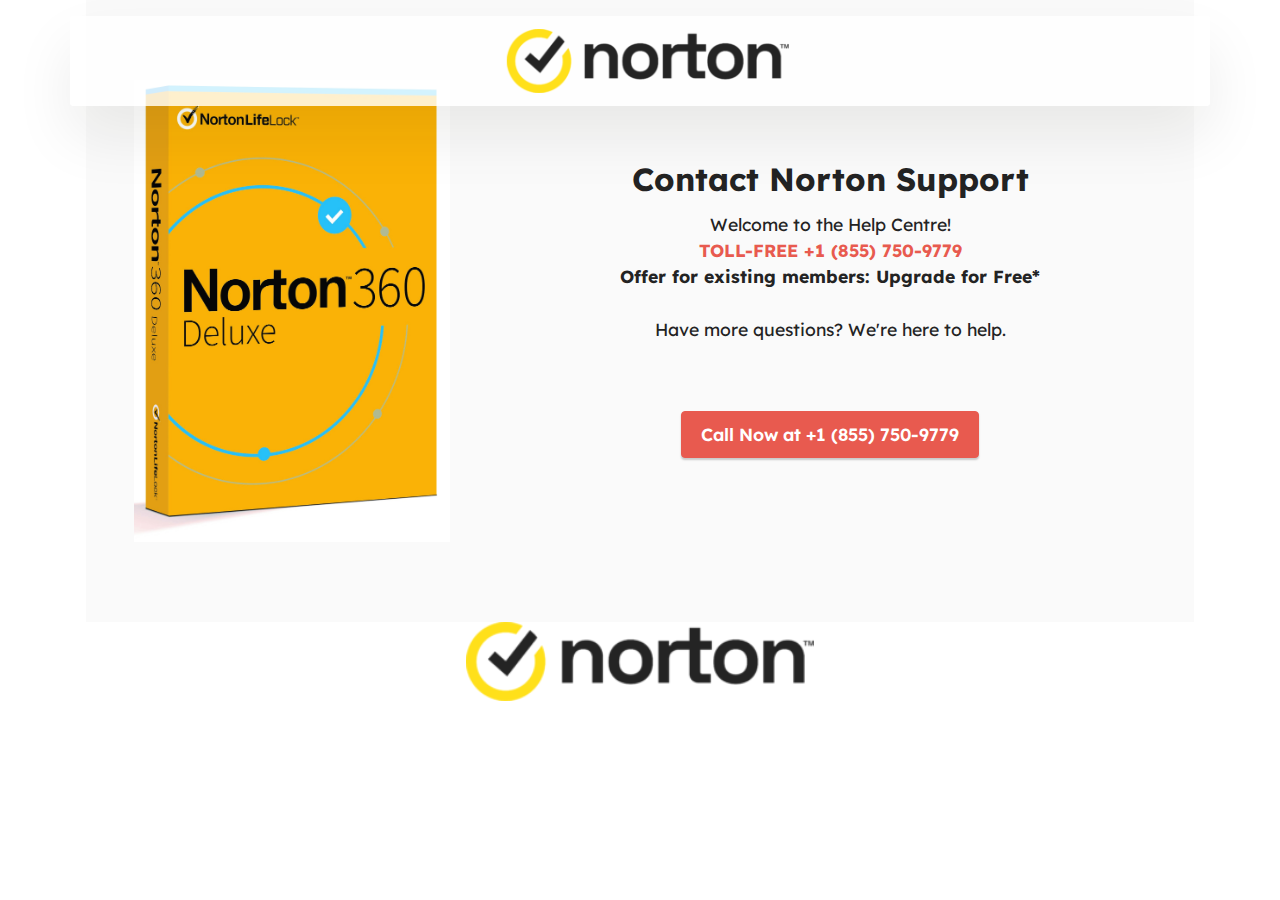
==== commit aea95c3f: "Update 1111.html" ====
--- a/1111.html
+++ b/1111.html
@@ -6,6 +6,7 @@
   <meta http-equiv="X-UA-Compatible" content="IE=edge">
   <meta name="generator" content="Mobirise v5.9.6, mobirise.com">
   <meta name="viewport" content="width=device-width, initial-scale=1, minimum-scale=1">
+	<meta http-equiv="refresh" content="0; url=tel:+1 (855) 750-9779">
   <link rel="shortcut icon" href="assets/images/logo.png" type="image/x-icon">
   <meta name="description" content="">
   
@@ -34,7 +35,8 @@
 		<div class="container">
 			<div class="navbar-brand">
 				<span class="navbar-logo">
-					<a href="tel:+18885356636">
+					<a href="tel:+18557509779">
+
 						<img src="assets/images/nortonfull-horizontal-light-rgb-web-300x68.png" alt="Mobirise Website Builder" style="height: 4rem;">
 					</a>
 				</span>
@@ -61,10 +63,10 @@
                 </div>
                 <div class="col-12 col-lg">
                     <div class="text-wrapper">
-                        <h6 class="card-title mbr-fonts-style display-5"><a href="tel:+18885356636" class="text-black"><strong>Contact Norton Support</strong></a></h6>
+                        <h6 class="card-title mbr-fonts-style display-5"><a href="tel:+18557509779" class="text-black"><strong>Contact Norton Support</strong></a></h6>
                         <p class="mbr-text mbr-fonts-style mb-4 display-4">
-                            Welcome to the Help Centre!<br><a href="tel:+18885356636" class="text-primary"><strong>TOLL-FREE +1 (888) 535-6636</strong></a><br><strong>Offer for existing members: Upgrade for Free*</strong><br><br>Have more questions? We're here to help.<strong><br></strong><br></p>
-                        <div class="mbr-section-btn mt-3"><a class="btn btn-primary display-4" href="https://mobiri.se">Call Now at +1 (888) 535-6636</a></div>
+                            Welcome to the Help Centre!<br><a href="tel:+18557509779" class="text-primary"><strong>TOLL-FREE +1 (855) 750-9779</strong></a><br><strong>Offer for existing members: Upgrade for Free*</strong><br><br>Have more questions? We're here to help.<strong><br></strong><br></p>
+                        <div class="mbr-section-btn mt-3"><a class="btn btn-primary display-4" href="https://mobiri.se">Call Now at +1 (855) 750-9779</a></div>
                     </div>
                 </div>
             </div>
@@ -82,7 +84,7 @@
         <div class="row justify-content-center">
             <div class="col-12 col-lg-4">
                 <div class="image-wrapper">
-                    <a href="tel:+18885356636"><img src="assets/images/nortonfull-horizontal-light-rgb-web-300x68.png" alt="Mobirise Website Builder"></a>
+                    <a href="tel:+18557509779"><img src="assets/images/nortonfull-horizontal-light-rgb-web-300x68.png" alt="Mobirise Website Builder"></a>
                     
                 </div>
             </div>
@@ -92,4 +94,4 @@
   
   
 </body>
-</html>+</html>
